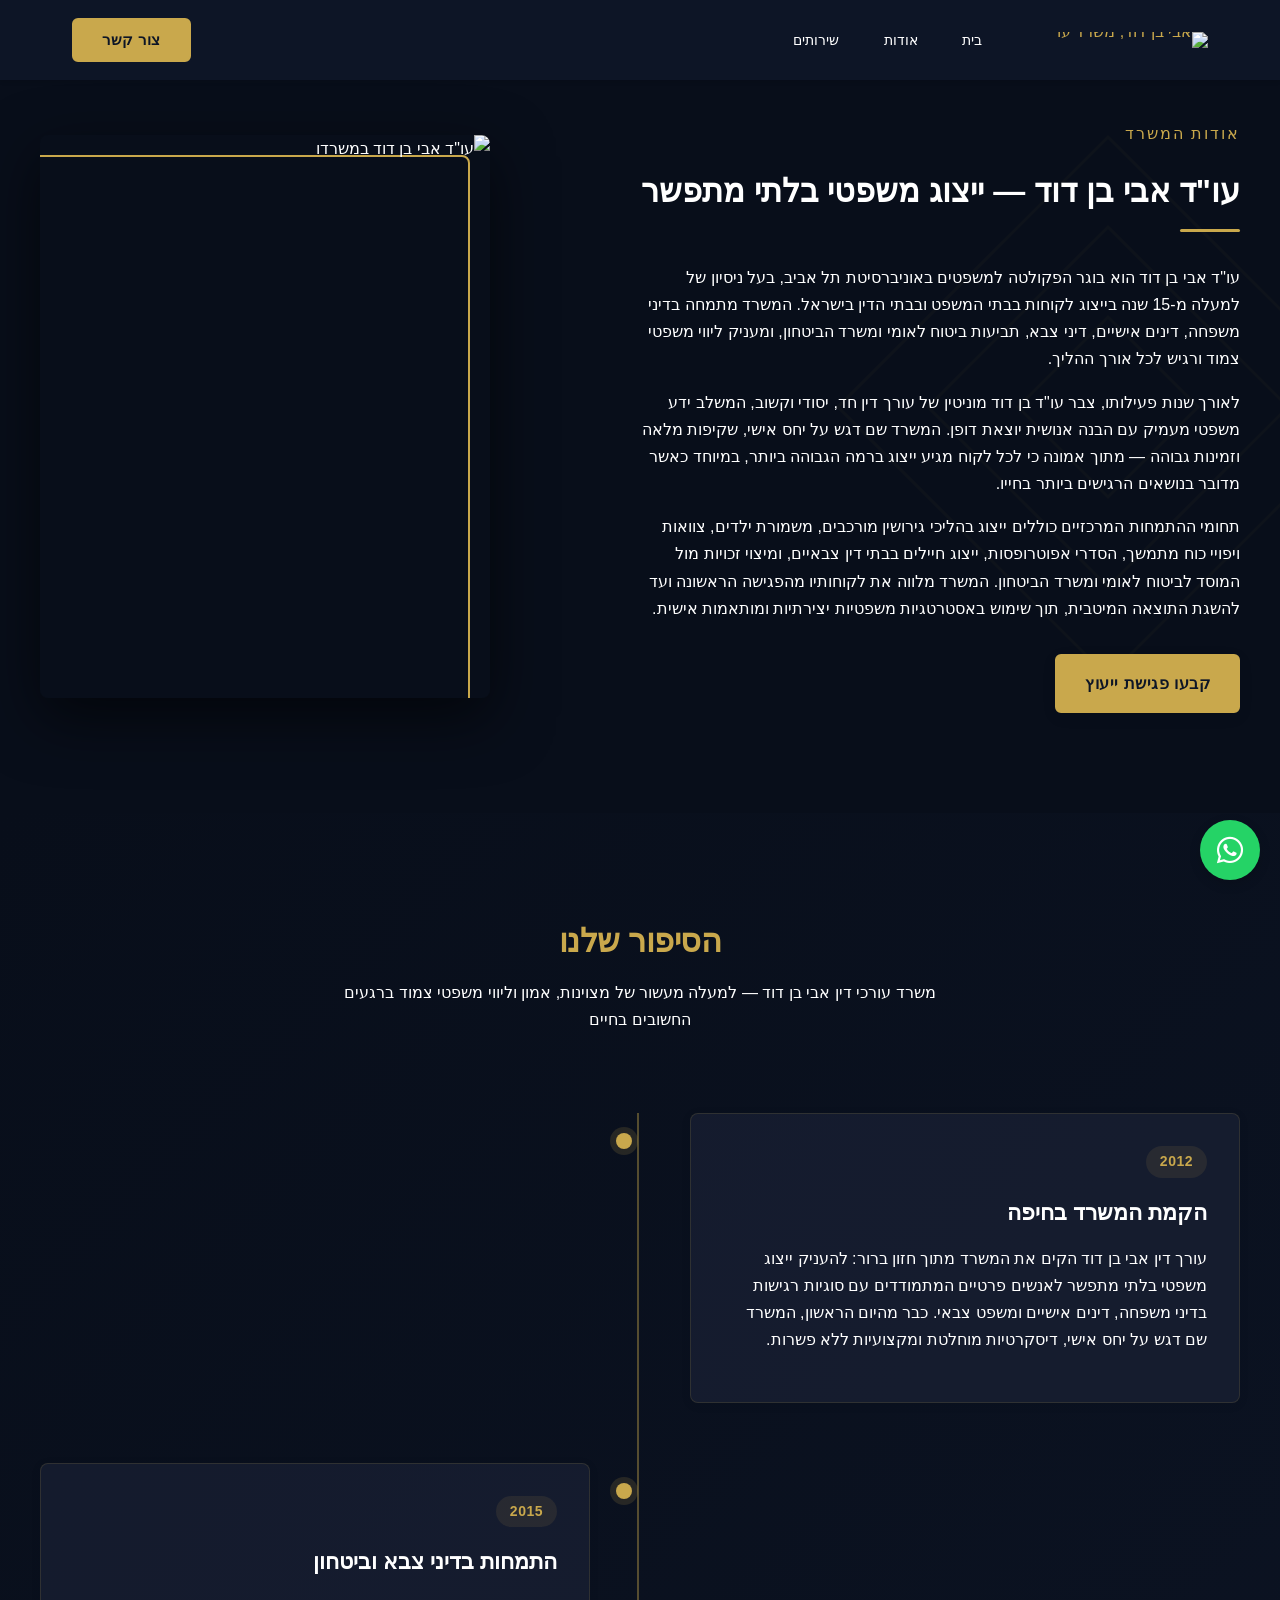
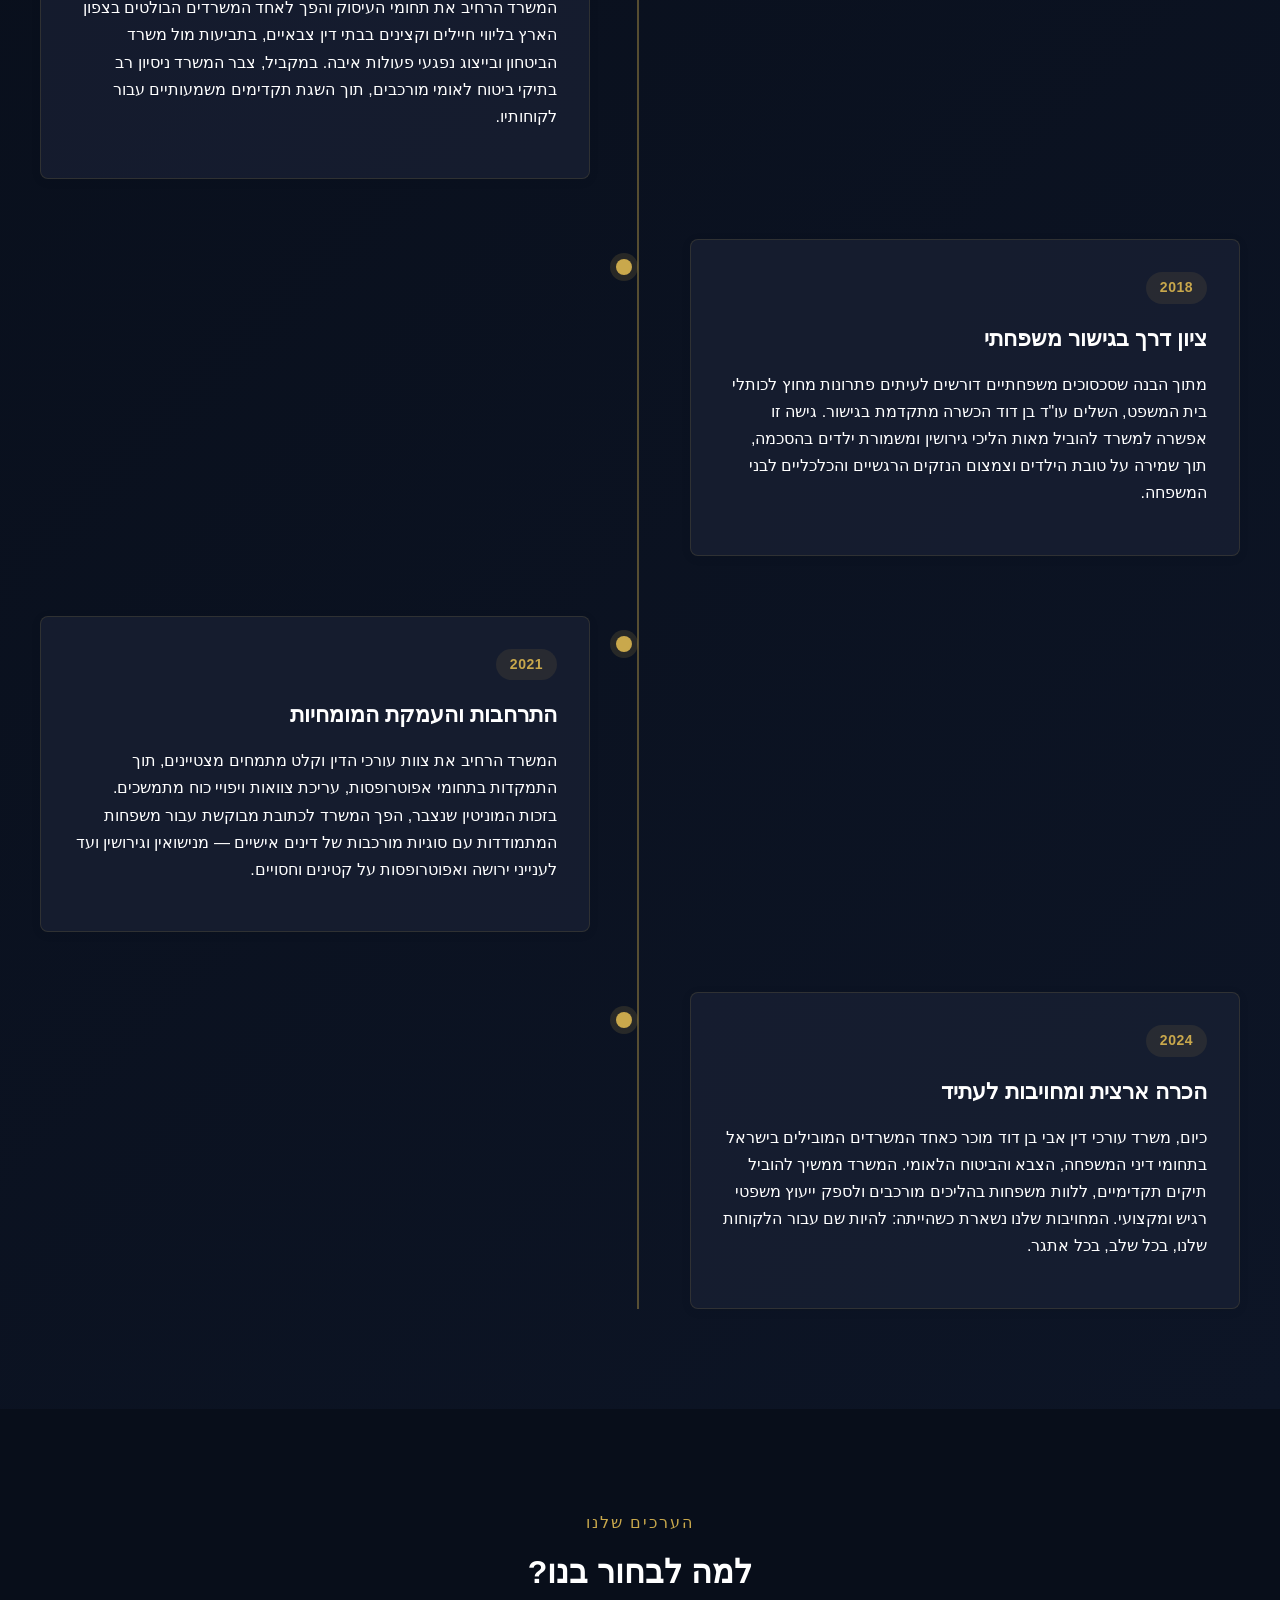
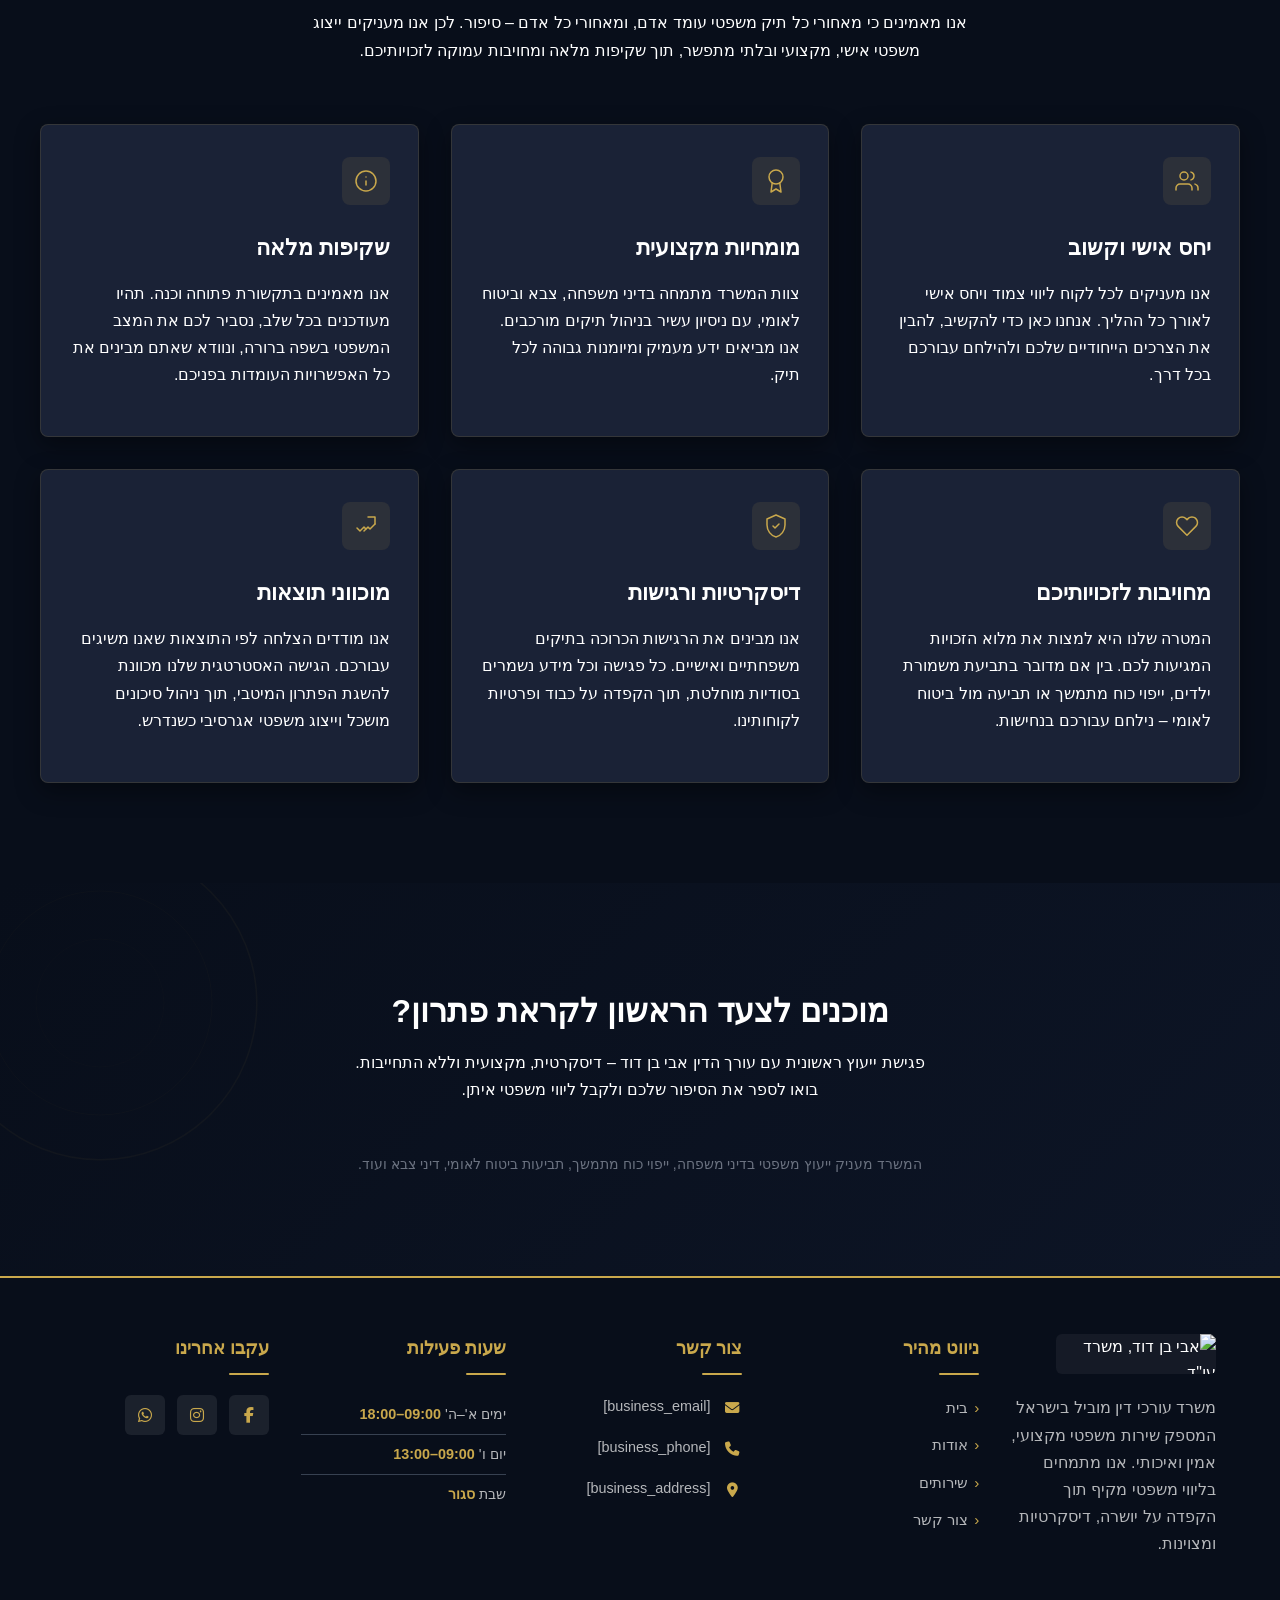
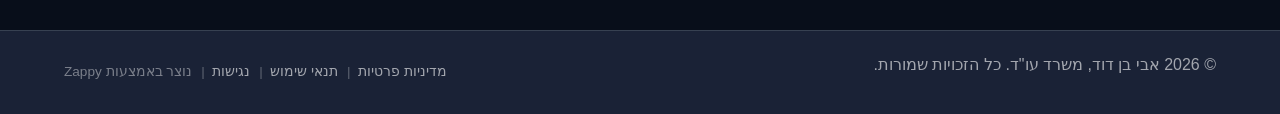
==== about.html @ 0057ff30 "Initial website commit" ====
<!DOCTYPE html>
<html lang="he" dir="rtl">
<head>
    <meta charset="UTF-8">
    <meta name="viewport" content="width=device-width, initial-scale=1.0">
    <meta name="robots" content="index, follow">
    <title>עורך דין שמבין את הסערה האישית שלכם — אבי בן דוד, משרד עו&quot;ד</title>
    <meta name="description" content="מאחורי כל תיק יש סיפור אנושי. הכירו את אבי בן דוד, עו&quot;ד המשלב מומחיות בדיני צבא, ביטוח לאומי ומשפחה עם ליווי אישי ברגעים המורכבים בחיים. קראו עוד.">
    <meta name="keywords" content="בית דין צבאי, ביטוח לאומי, עו"ד לגירושים, דינים אישיים, אפוטרופוס">
    
    <!-- Favicons -->
    <link rel="icon" type="image/x-icon" href="/assets/favicon.ico">
    <link rel="icon" type="image/png" sizes="16x16" href="/assets/favicon-16x16.png">
    <link rel="icon" type="image/png" sizes="32x32" href="/assets/favicon-32x32.png">
    <link rel="icon" type="image/png" sizes="48x48" href="/assets/favicon-48x48.png">
    <link rel="icon" type="image/png" sizes="192x192" href="/assets/favicon-192x192.png">
    <link rel="icon" type="image/png" sizes="512x512" href="/assets/favicon-512x512.png">
    <link rel="apple-touch-icon" href="/assets/apple-touch-icon.png">
    <!-- Zappy Analytics -->
<script>
(function() {
  'use strict';
  
  // Configuration
  var config = {
    websiteId: '3cdaf443-d13e-4995-be63-889f62d5f6a8',
    apiUrl: 'https://api.zappy5.com/api/analytics/track',
    sessionDuration: 30 * 60 * 1000, // 30 minutes
    visitorDuration: 30 * 24 * 60 * 60 * 1000, // 30 days
    trackPageViews: true,
    trackClicks: true,
    trackFormSubmissions: true
  };
  
  // Generate or retrieve persistent visitor ID (30 days)
  function getVisitorId() {
    var visitorKey = 'zappy_visitor_' + config.websiteId;
    var visitor = null;
    
    try {
      visitor = localStorage.getItem(visitorKey);
      if (visitor) {
        var visitorData = JSON.parse(visitor);
        var now = Date.now();
        
        // Check if visitor ID is still valid (30 days)
        if (now - visitorData.created < config.visitorDuration) {
          // Update last seen timestamp
          visitorData.lastSeen = now;
          localStorage.setItem(visitorKey, JSON.stringify(visitorData));
          return visitorData.id;
        }
      }
    } catch (e) {
      console.warn('Zappy Analytics: LocalStorage not available');
    }
    
    // Generate new visitor ID
    var newVisitorId = 'zv_' + Date.now() + '_' + Math.random().toString(36).substr(2, 9);
    
    try {
      localStorage.setItem(visitorKey, JSON.stringify({
        id: newVisitorId,
        created: Date.now(),
        lastSeen: Date.now()
      }));
    } catch (e) {
      // Continue without local storage
    }
    
    return newVisitorId;
  }
  
  // Generate or retrieve session ID (30 minutes)
  function getSessionId() {
    var sessionKey = 'zappy_session_' + config.websiteId;
    var session = null;
    
    try {
      session = sessionStorage.getItem(sessionKey);
      if (session) {
        var sessionData = JSON.parse(session);
        var now = Date.now();
        
        // Check if session is still valid
        if (now - sessionData.timestamp < config.sessionDuration) {
          // Update timestamp
          sessionData.timestamp = now;
          sessionStorage.setItem(sessionKey, JSON.stringify(sessionData));
          return sessionData.id;
        }
      }
    } catch (e) {
      console.warn('Zappy Analytics: SessionStorage not available');
    }
    
    // Generate new session ID
    var newSessionId = 'zs_' + Date.now() + '_' + Math.random().toString(36).substr(2, 9);
    
    try {
      sessionStorage.setItem(sessionKey, JSON.stringify({
        id: newSessionId,
        timestamp: Date.now()
      }));
    } catch (e) {
      // Continue without session storage
    }
    
    return newSessionId;
  }
  
  var visitorId = getVisitorId();
  var sessionId = getSessionId();
  
  // Track an event
  function trackEvent(eventType, data) {
    data = data || {};
    
    var eventData = {
      website_id: config.websiteId,
      event_type: eventType,
      page_path: window.location.pathname,
      referrer: document.referrer || 'direct',
      visitor_id: visitorId,
      session_id: sessionId,
      metadata: data
    };
    
    // Use sendBeacon if available (better for page unload events)
    if (navigator.sendBeacon) {
      var blob = new Blob([JSON.stringify(eventData)], { type: 'application/json' });
      navigator.sendBeacon(config.apiUrl, blob);
    } else {
      // Fallback to fetch
      fetch(config.apiUrl, {
        method: 'POST',
        headers: {
          'Content-Type': 'application/json'
        },
        body: JSON.stringify(eventData),
        keepalive: true
      }).catch(function(error) {
        console.warn('Zappy Analytics: Failed to track event', error);
      });
    }
  }
  
  // Track page view
  if (config.trackPageViews) {
    trackEvent('pageview', {
      title: document.title,
      url: window.location.href
    });
  }
  
  // Track clicks on important elements
  if (config.trackClicks) {
    document.addEventListener('click', function(e) {
      var target = e.target;
      
      // Track button clicks (counted as actions)
      if (target.tagName === 'BUTTON' || target.closest('button')) {
        var button = target.tagName === 'BUTTON' ? target : target.closest('button');
        var clickMeta = {
          element: 'button',
          text: button.textContent.trim().substring(0, 100),
          id: button.id || null,
          class: button.className || null
        };
        
        trackEvent('click', clickMeta);
      }
      
      // Track link clicks (navigation - not counted as actions)
      else if (target.tagName === 'A' || target.closest('a')) {
        var link = target.tagName === 'A' ? target : target.closest('a');
        var navMeta = {
          element: 'link',
          text: link.textContent.trim().substring(0, 100),
          href: link.href,
          external: link.hostname !== window.location.hostname
        };
        
        trackEvent('navigation', navMeta);
      }
    }, true);
  }
  
  
  // Track form submissions
  if (config.trackFormSubmissions) {
    document.addEventListener('submit', function(e) {
      var form = e.target;
      
      trackEvent('form_submit', {
        form_id: form.id || null,
        form_name: form.name || null,
        form_action: form.action || null,
        form_method: form.method || 'GET'
      });
    }, true);
  }
  
  // Track time on page (send on page unload)
  var pageLoadTime = Date.now();
  
  window.addEventListener('beforeunload', function() {
    var timeOnPage = Math.floor((Date.now() - pageLoadTime) / 1000); // in seconds
    
    trackEvent('page_unload', {
      time_on_page: timeOnPage,
      page_path: window.location.pathname
    });
  });
  
  // Expose tracking function globally for custom events
  window.zappyAnalytics = {
    track: trackEvent,
    getVisitorId: function() { return visitorId; },
    getSessionId: function() { return sessionId; }
  };
  
})();
</script>
<!-- End Zappy Analytics -->
    <meta property="og:title" content="עורך דין שמבין את הסערה האישית שלכם — אבי בן דוד, משרד עו&quot;ד">
    <meta property="og:description" content="מאחורי כל תיק יש סיפור אנושי. הכירו את אבי בן דוד, עו&quot;ד המשלב מומחיות בדיני צבא, ביטוח לאומי ומשפחה עם ליווי אישי ברגעים המורכבים בחיים. קראו עוד.">
    <meta name="twitter:card" content="summary_large_image">
    <meta name="twitter:title" content="עורך דין שמבין את הסערה האישית שלכם — אבי בן דוד, משרד עו&quot;ד">
    <meta name="twitter:description" content="מאחורי כל תיק יש סיפור אנושי. הכירו את אבי בן דוד, עו&quot;ד המשלב מומחיות בדיני צבא, ביטוח לאומי ומשפחה עם ליווי אישי ברגעים המורכבים בחיים. קראו עוד.">
    <meta property="og:type" content="website">
  <meta property="og:locale" content="he_IL">
  
  
  
  
  
  <link rel="stylesheet" href="https://cdnjs.cloudflare.com/ajax/libs/font-awesome/6.4.0/css/all.min.css">
  <link rel="stylesheet" href="https://fonts.googleapis.com/css2?family=Heebo:wght@400;500;600;700&amp;display=swap">
  <link rel="preconnect" href="https://fonts.googleapis.com">
  <link rel="preconnect" href="https://fonts.gstatic.com" crossorigin>
  <style>
    .skip-link { position: absolute; top: 0; left: 0; transform: translateY(-200%); padding: 12px 18px; background: var(--bg-dark, #1a1a1a); color: var(--text-light, #fff); font-weight: 600; border-radius: 0 0 8px 0; z-index: 10000; }
    .skip-link:focus { transform: none; outline: 2px solid var(--ring, #fff); outline-offset: 2px; }
    :focus-visible { outline: 2px solid var(--ring, currentColor); outline-offset: 3px; }
  </style>


  
    <!-- Favicons -->
    <link rel="icon" type="image/x-icon" href="/assets/favicon.ico">
    <link rel="icon" type="image/png" sizes="16x16" href="/assets/favicon-16x16.png">
    <link rel="icon" type="image/png" sizes="32x32" href="/assets/favicon-32x32.png">
    <link rel="icon" type="image/png" sizes="48x48" href="/assets/favicon-48x48.png">
    <link rel="icon" type="image/png" sizes="192x192" href="/assets/favicon-192x192.png">
    <link rel="icon" type="image/png" sizes="512x512" href="/assets/favicon-512x512.png">
    <link rel="apple-touch-icon" href="/assets/apple-touch-icon.png">
    <!-- Cookie Consent -->
    <link rel="stylesheet" href="https://cdn.jsdelivr.net/npm/vanilla-cookieconsent@3/dist/cookieconsent.css">
    <script src="https://cdn.jsdelivr.net/npm/vanilla-cookieconsent@3/dist/cookieconsent.umd.js"></script>
    <!-- Mickidum Accessibility Toolbar -->
    <script src="https://cdn.jsdelivr.net/gh/mickidum/acc_toolbar/acctoolbar/acctoolbar.min.js"></script>
    <link rel="stylesheet" href="/styles.css">
    <script>window.ZAPPY_WEBSITE_ID = "3cdaf443-d13e-4995-be63-889f62d5f6a8"; window.ZAPPY_API_BASE = "https://api.zappy5.com";</script>

    <style id="zappy-dropdown-submenu-styles">
      /* ========== DESKTOP DROPDOWN SUBMENU STYLES ========== */
      /* Base styles for dropdown submenus - parent must be positioned */
      .nav-menu li:has(.sub-menu), nav li:has(.sub-menu), .navbar li:has(.sub-menu), #navMenu li:has(.sub-menu) { position: relative; }
      /* Submenu base - hidden by default */
      .nav-menu .sub-menu, nav .sub-menu, .navbar .sub-menu, #navMenu .sub-menu { display: block !important; position: absolute !important; top: 100%; left: 0; min-width: 220px; background: white; border-radius: 8px; box-shadow: 0 8px 25px rgba(0,0,0,0.15); padding: 8px 0; opacity: 0; visibility: hidden; transform: translateY(10px); transition: all 0.3s ease; z-index: 1000; list-style: none; pointer-events: none; }
      /* CRITICAL: Desktop hover styles to show dropdown */
      .nav-menu li:hover > .sub-menu, nav li:hover > .sub-menu, .navbar li:hover > .sub-menu, #navMenu li:hover > .sub-menu { opacity: 1 !important; visibility: visible !important; transform: translateY(0) !important; pointer-events: auto !important; }
      /* Submenu item styling */
      .sub-menu li { list-style: none; margin: 0; padding: 0; }
      .sub-menu a { display: block !important; padding: 10px 16px !important; color: var(--text-dark, #333) !important; font-weight: 500; text-decoration: none; white-space: nowrap; transition: background-color 0.2s; }
      .sub-menu .zappy-nav-child > a { padding-left: 28px !important; font-size: 0.9em !important; opacity: 0.85 !important; }
      [dir="rtl"] .sub-menu .zappy-nav-child > a, html[lang="he"] .sub-menu .zappy-nav-child > a, html[lang="ar"] .sub-menu .zappy-nav-child > a { padding-left: 10px !important; padding-right: 28px !important; }
      .sub-menu .zappy-nav-parent > a { font-weight: 600 !important; }
      .sub-menu a:hover { background-color: #f5f5f5; }
      /* RTL (Hebrew/Arabic) dropdown positioning */
      [dir="rtl"] .nav-menu .sub-menu, [dir="rtl"] nav .sub-menu, [dir="rtl"] .navbar .sub-menu, html[lang="he"] .nav-menu .sub-menu, html[lang="he"] nav .sub-menu, html[lang="he"] .navbar .sub-menu, html[lang="ar"] .nav-menu .sub-menu, html[lang="ar"] nav .sub-menu, html[lang="ar"] .navbar .sub-menu { left: auto !important; right: 0 !important; }
      /* Hide empty dropdown menus (exclude catalog sub-menus that use <a> children instead of <li>) */
      .sub-menu:empty, .sub-menu:not(:has(li:not(.zappy-hidden-menu-item))):not(:has(> a)), .sub-menu:not(:has(li)):not(:has(> a)) { display: none !important; opacity: 0 !important; visibility: hidden !important; pointer-events: none !important; }
      /* Desktop: show submenu on Menu Group hover */
      li:has(.menu-group-title):hover > .sub-menu { opacity: 1 !important; visibility: visible !important; transform: translateY(0) !important; pointer-events: auto !important; }
      /* Menu Group title styling */
      .nav-menu > li > .menu-group-title, #navMenu > li > .menu-group-title { display: inline-block; padding: 0.5rem 1rem; cursor: default; user-select: none; }
      
      /* ========== MOBILE SUBMENU STYLES ========== */
      @media (max-width: 768px) {
        .nav-menu .sub-menu, nav .sub-menu, .navbar .sub-menu, #navMenu .sub-menu { position: static !important; transform: none !important; box-shadow: none !important; background: transparent !important; max-height: 0; overflow: hidden; opacity: 0; visibility: hidden; transition: max-height 0.3s ease, opacity 0.3s ease; padding: 0 !important; border-radius: 0 !important; }
        .navbar .sub-menu.mobile-expanded, .nav-menu .sub-menu.mobile-expanded, #navMenu .sub-menu.mobile-expanded { max-height: none !important; overflow-y: visible !important; opacity: 1 !important; visibility: visible !important; padding: 8px 0 8px 16px !important; }
        [dir="rtl"] .sub-menu.mobile-expanded, html[lang="he"] .sub-menu.mobile-expanded { padding: 8px 16px 8px 0 !important; }
        /* Disable hover behavior on mobile */
        .nav-menu li:hover > .sub-menu, nav li:hover > .sub-menu, .navbar li:hover > .sub-menu, #navMenu li:hover > .sub-menu { opacity: 0; visibility: hidden; pointer-events: none; }
        .nav-menu li > .sub-menu.mobile-expanded, nav li > .sub-menu.mobile-expanded, .navbar li > .sub-menu.mobile-expanded, #navMenu li > .sub-menu.mobile-expanded { opacity: 1 !important; visibility: visible !important; pointer-events: auto !important; }
        .nav-menu li:has(.sub-menu), nav li:has(.sub-menu), .navbar li:has(.sub-menu), #navMenu li:has(.sub-menu) { display: flex !important; flex-wrap: wrap !important; align-items: center !important; position: relative !important; min-height: 44px !important; }
        .nav-menu li:has(.sub-menu) > a, nav li:has(.sub-menu) > a, .navbar li:has(.sub-menu) > a, #navMenu li:has(.sub-menu) > a { flex: 1 !important; min-width: 0 !important; }
        .nav-menu li:has(.sub-menu) > .menu-group-title, nav li:has(.sub-menu) > .menu-group-title, .navbar li:has(.sub-menu) > .menu-group-title, #navMenu li:has(.sub-menu) > .menu-group-title { flex: 1 !important; min-width: 0 !important; padding: 0 !important; line-height: inherit !important; }
        .nav-menu li:has(.sub-menu) > .sub-menu, nav li:has(.sub-menu) > .sub-menu, .navbar li:has(.sub-menu) > .sub-menu, #navMenu li:has(.sub-menu) > .sub-menu { flex-basis: 100% !important; width: 100% !important; }
        .nav-menu li:has(.sub-menu) > a [class*="chevron"], .nav-menu li:has(.sub-menu) > a [class*="arrow"], .nav-menu li:has(.sub-menu) > a .fa-chevron-down, .nav-menu li:has(.sub-menu) > a .fa-angle-down, nav li:has(.sub-menu) > a [class*="chevron"], nav li:has(.sub-menu) > a [class*="arrow"], #navMenu li:has(.sub-menu) > a [class*="chevron"], #navMenu li:has(.sub-menu) > a [class*="arrow"] { display: none !important; visibility: hidden !important; }
        .mobile-submenu-toggle { display: flex !important; align-items: center !important; justify-content: center !important; width: 44px !important; height: auto !important; background: transparent !important; border: none !important; cursor: pointer !important; color: var(--text-light) !important; position: static !important; flex-shrink: 0 !important; align-self: stretch !important; z-index: 2 !important; padding: 0 !important; margin: 0 !important; }
        .mobile-submenu-toggle::after { content: '' !important; width: 0 !important; height: 0 !important; border-left: 6px solid transparent !important; border-right: 6px solid transparent !important; border-top: 7px solid currentColor !important; transition: transform 0.3s ease !important; }
        .mobile-submenu-toggle.expanded::after { transform: rotate(180deg) !important; }
        .sub-menu a { padding: 10px 0 !important; display: block !important; color: var(--text-light) !important; white-space: normal !important; }
        .sub-menu .zappy-nav-child > a { padding-left: 28px !important; font-size: 0.9em !important; opacity: 0.85 !important; }
        [dir="rtl"] .sub-menu .zappy-nav-child > a, html[lang="he"] .sub-menu .zappy-nav-child > a, html[lang="ar"] .sub-menu .zappy-nav-child > a { padding-left: 0 !important; padding-right: 28px !important; }
        .sub-menu .zappy-nav-parent > a { font-weight: 600 !important; }
        .nav-menu.active, #navMenu.active { max-width: 100vw !important; overflow-x: hidden !important; box-sizing: border-box !important; }
        .navbar .sub-menu li a, nav.navbar .sub-menu li a, .zappy-products-dropdown .sub-menu a { color: var(--text-light) !important; }
      }
      @media (min-width: 769px) { .mobile-submenu-toggle { display: none !important; } }
    </style>

    <style id="zappy-widget-visibility">
      html[dir="rtl"] .whatsapp-float { right: 20px !important; left: auto !important; }
      html[dir="ltr"] .whatsapp-float, html:not([dir]) .whatsapp-float { left: 20px !important; right: auto !important; }
      html[dir="rtl"] #mic-access-tool-general-button, html[dir="rtl"] .mic-access-tool-general-button,
      html[dir="rtl"] #mic-init-access-tool .mic-access-tool-general-button,
      html[dir="rtl"] #mic-init-access-tool #mic-access-tool-general-button,
      html[dir="rtl"] ._access-icon { left: 20px !important; right: auto !important; }
      html[dir="ltr"] #mic-access-tool-general-button, html[dir="ltr"] .mic-access-tool-general-button,
      html[dir="ltr"] #mic-init-access-tool .mic-access-tool-general-button,
      html[dir="ltr"] #mic-init-access-tool #mic-access-tool-general-button,
      html[dir="ltr"] ._access-icon,
      html:not([dir]) #mic-access-tool-general-button, html:not([dir]) .mic-access-tool-general-button,
      html:not([dir]) #mic-init-access-tool .mic-access-tool-general-button,
      html:not([dir]) #mic-init-access-tool #mic-access-tool-general-button,
      html:not([dir]) ._access-icon { right: 20px !important; left: auto !important; }
      @media (max-width: 768px) { .whatsapp-float { display: flex !important; } }
      @media (min-width: 769px) { .whatsapp-float { display: flex !important; } }
      @media (max-width: 768px) {
        #mic-access-tool-general-button, .mic-access-tool-general-button,
        #mic-init-access-tool .mic-access-tool-general-button, #mic-init-access-tool #mic-access-tool-general-button,
        ._access-icon { display: flex !important; visibility: visible !important; opacity: 1 !important; pointer-events: auto !important; }
        #mic-access-tool-box.opened-mic-access-tool, .mic-access-tool-box.opened-mic-access-tool,
        #mic-init-access-tool #mic-access-tool-box.opened-mic-access-tool {
          visibility: visible !important; opacity: 1 !important; pointer-events: auto !important;
        }
      }
      @media (min-width: 769px) {
        #mic-access-tool-general-button, .mic-access-tool-general-button,
        #mic-init-access-tool .mic-access-tool-general-button, #mic-init-access-tool #mic-access-tool-general-button,
        ._access-icon { display: flex !important; visibility: visible !important; opacity: 1 !important; pointer-events: auto !important; }
        #mic-access-tool-box.opened-mic-access-tool, .mic-access-tool-box.opened-mic-access-tool,
        #mic-init-access-tool #mic-access-tool-box.opened-mic-access-tool {
          visibility: visible !important; opacity: 1 !important; pointer-events: auto !important;
        }
      }
    </style>
</head>
<body>
<a class="skip-link" href="#main">דלג לתוכן הראשי</a>
  <nav class="navbar" dir="rtl">
  <button class="mobile-toggle" id="mobileToggle" aria-label="Menu">
    <svg class="hamburger-icon" width="24" height="24" viewBox="0 0 24 24" fill="none">
      <path d="M3 12h18M3 6h18M3 18h18" stroke="currentColor" stroke-width="2" stroke-linecap="round"/>
    </svg>
    <svg class="close-icon" width="24" height="24" viewBox="0 0 24 24" fill="none" style="display: none;">
      <path d="M18 6L6 18M6 6l12 12" stroke="currentColor" stroke-width="2" stroke-linecap="round"/>
    </svg>
  </button>
  
  <button class="phone-header-btn" data-phone="[business_phone]" aria-label="Call">
    <svg width="20" height="20" viewBox="0 0 24 24" fill="currentColor">
      <path d="M22 16.92v3a2 2 0 0 1-2.18 2 19.79 19.79 0 0 1-8.63-3.07 19.5 19.5 0 0 1-6-6 19.79 19.79 0 0 1-3.07-8.67A2 2 0 0 1 4.11 2h3a2 2 0 0 1 2 1.72 12.84 12.84 0 0 0 .7 2.81 2 2 0 0 1-.45 2.11L8.09 9.91a16 16 0 0 0 6 6l1.27-1.27a2 2 0 0 1 2.11-.45 12.84 12.84 0 0 0 2.81.7A2 2 0 0 1 22 16.92z"/>
    </svg>
  </button>

  <div class="nav-container">
    <div class="nav-right-group"><div class="nav-brand">
      <a href="/" class="logo-link"><img class="logo" src="/assets/site-------image-1.webp" alt="אבי בן דוד, משרד עו" ד"></a>
    </div><ul class="nav-menu" id="navMenu"><li><a href="/">בית</a></li><li><a href="/about">אודות</a></li><li><a href="/services">שירותים</a></li><li class="mobile-contact-link nav-cta-mobile-item"><a href="/contact" class="nav-cta-btn">צור קשר</a></li></ul></div>
    
    
    
    <div class="nav-cta-container">
      <a href="/contact" class="nav-cta-btn">צור קשר</a>
    </div>
  </div>
</nav>
<script>

// Navbar Mobile Menu Toggle and Contrast Fix
(function() {
  // Use 'load' event instead of 'DOMContentLoaded' to ensure we run AFTER all other scripts
  window.addEventListener('load', function() {
    
    // FIX MOBILE BUTTON CONTRAST
    // Detect navbar background color and apply contrasting color to mobile buttons
    const navbar = document.querySelector('.navbar, nav, header');
    if (!navbar) {
      console.log('[Navbar] Navbar element not found');
      return;
    }
    
    // DECLARE VARIABLES EARLY to avoid Temporal Dead Zone errors
    // These are used in multiple places below
    let mobileToggle = document.getElementById('mobileToggle') ||
                       document.querySelector('.mobile-toggle') ||
                       document.querySelector('.hamburger') ||
                       document.querySelector('.hamburger-menu') ||
                       document.querySelector('.menu-toggle') ||
                       document.querySelector('.burger-menu') ||
                       document.querySelector('[aria-label="Menu"]') ||
                       document.querySelector('[aria-label="תפריט"]');
    
    const phoneBtn = document.querySelector('.phone-header-btn');
    
    const computedStyle = window.getComputedStyle(navbar);
    let bgColor = computedStyle.backgroundColor;
    
    console.log('[Navbar] Initial navbar background:', bgColor);
    
    // Check if background is transparent or rgba with 0 alpha
    const isTransparent = bgColor === 'transparent' || 
                         bgColor === 'rgba(0, 0, 0, 0)' ||
                         (bgColor.startsWith('rgba') && bgColor.includes(', 0)'));
    
    if (isTransparent) {
      // Check for background-image or gradient
      const bgImage = computedStyle.backgroundImage;
      if (bgImage && bgImage !== 'none') {
        console.log('[Navbar] Navbar has background image/gradient, using dark text');
        bgColor = 'rgb(240, 240, 240)'; // Assume light background
      } else {
        // Transparent navbar - check body background
        const bodyBg = window.getComputedStyle(document.body).backgroundColor;
        console.log('[Navbar] Navbar transparent, using body background:', bodyBg);
        bgColor = bodyBg;
      }
    }
    
    // Calculate luminance to determine if background is light or dark
    const rgb = bgColor.match(/\d+/g);
    if (rgb && rgb.length >= 3) {
      const r = parseInt(rgb[0]);
      const g = parseInt(rgb[1]);
      const b = parseInt(rgb[2]);
      const luminance = (0.299 * r + 0.587 * g + 0.114 * b) / 255;
      
      // Mobile button colors are set by Claude's AI-generated CSS (same as .nav-menu a)
      // No dynamic color overrides needed - colors come from the generated navbar CSS
      console.log('[Navbar] Mobile button colors preserved from Claude CSS (luminance:', luminance.toFixed(2) + ')');
      
      // FIX ICON SIZES - Ensure SVGs are properly sized and visible
      // INJECT CRITICAL CSS TO OVERRIDE ANY CONFLICTING RULES
      const criticalCSS = document.createElement('style');
      criticalCSS.id = 'zappy-mobile-nav-fix';
      const htmlLang = document.documentElement.lang || 'en';
      const htmlDir = document.documentElement.dir || 'ltr';
      // Check both dir attribute AND lang for RTL detection
      // dir="rtl" is the most reliable indicator
      const isRTL = htmlDir === 'rtl' || htmlLang === 'he' || htmlLang === 'ar';
      
      criticalCSS.textContent = `
        /* Hide mobile buttons on desktop, show only on mobile */
        @media (min-width: 769px) {
          .mobile-toggle,
          .phone-header-btn {
            display: none !important;
          }
        }
        
        /* Show and position mobile buttons correctly on mobile */
        @media (max-width: 768px) {
          .navbar,
          nav.navbar {
            min-height: 70px !important;
          }

          .mobile-toggle,
          .phone-header-btn {
            position: absolute !important;
            top: 0 !important;
            bottom: 0 !important;
            margin-top: auto !important;
            margin-bottom: auto !important;
            transform: none !important;
            z-index: 1001 !important;
            display: flex !important;
            align-items: center !important;
            justify-content: center !important;
            width: 36px !important;
            height: 36px !important;
            border-radius: 50% !important;
            border: none !important;
            cursor: pointer !important;
            padding: 6px !important;
            background: none !important;
            color: var(--nav-text, var(--text-light)) !important;
            touch-action: manipulation !important;
            -webkit-tap-highlight-color: transparent !important;
          }

          html[data-zappy-site-type="ecommerce"] .phone-header-btn,
          body[data-zappy-site-type="ecommerce"] .phone-header-btn,
          html[data-zappy-site-type="ecommerce"] header .phone-header-btn,
          html[data-zappy-site-type="ecommerce"] nav .phone-header-btn {
            display: none !important;
            visibility: hidden !important;
            width: 0 !important;
            height: 0 !important;
            min-width: 0 !important;
            overflow: hidden !important;
          }
          
          /* LTR positioning (default): hamburger LEFT, phone RIGHT */
          html:not([dir="rtl"]):not([lang="he"]):not([lang="ar"]) .mobile-toggle,
          html[dir="ltr"] .mobile-toggle {
            left: 12px !important;
            right: auto !important;
          }
          html:not([dir="rtl"]):not([lang="he"]):not([lang="ar"]) .phone-header-btn,
          html[dir="ltr"] .phone-header-btn {
            right: 12px !important;
            left: auto !important;
          }
          
          /* RTL positioning: hamburger RIGHT, phone LEFT */
          html[dir="rtl"] .mobile-toggle,
          html[lang="he"] .mobile-toggle,
          html[lang="ar"] .mobile-toggle {
            right: 12px !important;
            left: auto !important;
          }
          html[dir="rtl"] .phone-header-btn,
          html[lang="he"] .phone-header-btn,
          html[lang="ar"] .phone-header-btn {
            left: 12px !important;
            right: auto !important;
          }
          
          /* CRITICAL: Ensure nav-container has min-height on mobile */
          /* All children are positioned absolutely/fixed on mobile, so height:auto collapses to 0 */
          .nav-container {
            min-height: 70px !important;
            position: relative !important;
          }
          
          /* Ensure SVG icons are properly sized and inherit color */
          .mobile-toggle svg,
          .phone-header-btn svg {
            width: 24px !important;
            height: 24px !important;
            /* Don't force display - let JavaScript control hamburger/close toggle */
          }
          
          /* Reset nav-cta-container on mobile - remove desktop box-shadow/padding */
          /* that creates a visible ghost box when CTA button is hidden */
          .nav-cta-container {
            box-shadow: none !important;
            padding: 0 !important;
          }
          
          /* Hide nav-cta-container entirely on mobile when there's no lang-switcher */
          /* (only the CTA button is inside, and it's hidden on mobile) */
          .nav-cta-container:not(:has(.lang-switcher)) {
            display: none !important;
          }
          
          /* CRITICAL: Prevent hero image fade gradient from bleeding over headline text */
          /* The .image-fade-gradient has bottom: -30px (extends below parent) */
          /* On mobile stacked layout, this overlaps the h1 text below the image */
          .hero-image-column {
            overflow: hidden !important;
          }
          .image-fade-gradient {
            bottom: 0 !important;
          }
          
          /* Hide desktop language switcher on mobile - hamburger menu handles it */
          /* High specificity to override stored CSS */
          .lang-switcher,
          .nav-cta-container .lang-switcher,
          .nav-container .lang-switcher,
          .navbar .lang-switcher,
          .navbar .nav-cta-container .lang-switcher {
            display: none !important;
          }
        }
      `;
      
      // Remove existing fix if present and inject new one
      const existing = document.getElementById('zappy-mobile-nav-fix');
      if (existing) existing.remove();
      document.head.appendChild(criticalCSS);
      
      console.log('[Navbar] Critical CSS injected for mobile nav positioning');
      
      // ONLY apply inline positioning styles on mobile viewport
      // On desktop, the CSS handles hiding these buttons with display: none
      // Inline styles were breaking desktop layout by overriding CSS
      const isMobileViewport = window.innerWidth <= 768;
      
      if (mobileToggle) {
        // Icon sizing applies to all viewports for consistency
        const hamburgerIcon = mobileToggle.querySelector('.hamburger-icon');
        const closeIcon = mobileToggle.querySelector('.close-icon');
        
        if (hamburgerIcon) {
          hamburgerIcon.style.setProperty('width', '24px', 'important');
          hamburgerIcon.style.setProperty('height', '24px', 'important');
          hamburgerIcon.style.setProperty('display', 'block', 'important'); // Show hamburger by default
        }
        if (closeIcon) {
          closeIcon.style.setProperty('width', '24px', 'important');
          closeIcon.style.setProperty('height', '24px', 'important');
          closeIcon.style.setProperty('display', 'none', 'important'); // Hide close icon by default
        }
        
        // ONLY set positioning inline styles on mobile
        if (isMobileViewport) {
          mobileToggle.style.setProperty('position', 'absolute', 'important');
          mobileToggle.style.setProperty('top', '0', 'important');
          mobileToggle.style.setProperty('bottom', '0', 'important');
          mobileToggle.style.setProperty('margin-top', 'auto', 'important');
          mobileToggle.style.setProperty('margin-bottom', 'auto', 'important');
          mobileToggle.style.setProperty('transform', 'none', 'important');
          mobileToggle.style.setProperty('z-index', '1001', 'important');
          
          // Clear any inline left/right so CSS can take over based on html[dir]
          mobileToggle.style.removeProperty('left');
          mobileToggle.style.removeProperty('right');
          
          console.log('[Navbar] Mobile toggle positioning applied (mobile viewport)');
        } else {
          // On desktop, clear any positioning styles to let CSS handle it
          mobileToggle.style.removeProperty('position');
          mobileToggle.style.removeProperty('top');
          mobileToggle.style.removeProperty('transform');
          mobileToggle.style.removeProperty('z-index');
          mobileToggle.style.removeProperty('left');
          mobileToggle.style.removeProperty('right');
          console.log('[Navbar] Desktop viewport - cleared mobile toggle inline positioning');
        }
      }
      
      if (phoneBtn) {
        // Icon sizing applies to all viewports
        const phoneIcon = phoneBtn.querySelector('svg');
        if (phoneIcon) {
          phoneIcon.style.width = '24px';
          phoneIcon.style.height = '24px';
          phoneIcon.setAttribute('width', '24');
          phoneIcon.setAttribute('height', '24');
        }
        
        // ONLY set positioning inline styles on mobile
        if (isMobileViewport) {
          phoneBtn.style.setProperty('position', 'absolute', 'important');
          phoneBtn.style.setProperty('top', '0', 'important');
          phoneBtn.style.setProperty('bottom', '0', 'important');
          phoneBtn.style.setProperty('margin-top', 'auto', 'important');
          phoneBtn.style.setProperty('margin-bottom', 'auto', 'important');
          phoneBtn.style.setProperty('transform', 'none', 'important');
          phoneBtn.style.setProperty('z-index', '1001', 'important');
          
          // Clear any inline left/right so CSS can take over based on html[dir]
          phoneBtn.style.removeProperty('left');
          phoneBtn.style.removeProperty('right');
          
          console.log('[Navbar] Phone button positioning applied (mobile viewport)');
        } else {
          // On desktop, clear any positioning styles to let CSS handle it
          phoneBtn.style.removeProperty('position');
          phoneBtn.style.removeProperty('top');
          phoneBtn.style.removeProperty('transform');
          phoneBtn.style.removeProperty('z-index');
          phoneBtn.style.removeProperty('left');
          phoneBtn.style.removeProperty('right');
          console.log('[Navbar] Desktop viewport - cleared phone button inline positioning');
        }
      }
    } else {
      console.log('[Navbar] Could not parse background color:', bgColor);
    }
    
    // MOBILE MENU TOGGLE
    // Re-query in case DOM changed (mobileToggle already declared at top of function)
    mobileToggle = document.getElementById('mobileToggle') ||
                   document.querySelector('.mobile-toggle') ||
                   document.querySelector('.hamburger') ||
                   document.querySelector('.hamburger-menu') ||
                   document.querySelector('.menu-toggle') ||
                   document.querySelector('.burger-menu') ||
                   document.querySelector('[aria-label="Menu"]') ||
                   document.querySelector('[aria-label="תפריט"]');
    
    // EXPANDED SEARCH: Find nav menu by ID or class
    const navMenu = document.getElementById('navMenu') ||
                  document.querySelector('.nav-menu') ||
                  document.querySelector('.nav-links') ||
                  document.querySelector('nav ul:not(.submenu)');
    
    if (!mobileToggle || !navMenu) {
      console.log('[Navbar] Mobile toggle or menu not found:', { toggle: !!mobileToggle, menu: !!navMenu });
      return;
    }
    
    // Ensure navMenu has ID for CSS targeting
    if (!navMenu.id) {
      navMenu.id = 'navMenu';
    }
    
    console.log('[Navbar] Initializing mobile menu...');
    
    // Remove any existing event listeners by cloning the button
    const newToggle = mobileToggle.cloneNode(true);
    mobileToggle.parentNode.replaceChild(newToggle, mobileToggle);
    
    // Toggle menu handler (shared by click and touchend)
    function handleToggle(e) {
      e.preventDefault();
      e.stopPropagation();
      
      const hamburgerIcon = newToggle.querySelector('.hamburger-icon');
      const closeIcon = newToggle.querySelector('.close-icon');
      const isActive = navMenu.classList.contains('active');
      
      if (isActive) {
        // Close menu
        navMenu.classList.remove('active');
        if (hamburgerIcon) hamburgerIcon.style.setProperty('display', 'block', 'important');
        if (closeIcon) closeIcon.style.setProperty('display', 'none', 'important');
        document.body.style.overflow = '';
        document.body.classList.remove('menu-open');
        console.log('[Navbar] Menu closed');
      } else {
        // Open menu
        navMenu.classList.add('active');
        if (hamburgerIcon) hamburgerIcon.style.setProperty('display', 'none', 'important');
        if (closeIcon) closeIcon.style.setProperty('display', 'block', 'important');
        document.body.style.overflow = 'hidden';
        document.body.classList.add('menu-open');
        console.log('[Navbar] Menu opened');
      }
    }
    
    // Use click for desktop/emulation and touchend as iOS Safari fallback.
    // Prevent double-fire with a timestamp guard.
    var lastToggleTime = 0;
    function guardedToggle(e) {
      var now = Date.now();
      if (now - lastToggleTime < 300) return;
      lastToggleTime = now;
      handleToggle(e);
    }
    
    newToggle.addEventListener('click', guardedToggle);
    newToggle.addEventListener('touchend', guardedToggle);

    // Close the full-screen overlay menu on Escape
    document.addEventListener('keydown', function(e) {
      if ((e.key === 'Escape' || e.key === 'Esc') && navMenu.classList.contains('active')) {
        const hamburgerIcon = newToggle.querySelector('.hamburger-icon');
        const closeIcon = newToggle.querySelector('.close-icon');
        navMenu.classList.remove('active');
        if (hamburgerIcon) hamburgerIcon.style.setProperty('display', 'block', 'important');
        if (closeIcon) closeIcon.style.setProperty('display', 'none', 'important');
        document.body.style.overflow = '';
        document.body.classList.remove('menu-open');
        console.log('[Navbar] Menu closed (Escape)');
      }
    });
    
    // Close menu when clicking nav links (but NOT dropdown toggles)
    const navLinks = navMenu.querySelectorAll('a');
    navLinks.forEach(function(link) {
      link.addEventListener('click', function() {
        // Don't close if it's a dropdown child (unless it's a real navigation link)
        if (this.getAttribute('href') === '#') return;
        
        const hamburgerIcon = newToggle.querySelector('.hamburger-icon');
        const closeIcon = newToggle.querySelector('.close-icon');
        
        navMenu.classList.remove('active');
        if (hamburgerIcon) hamburgerIcon.style.setProperty('display', 'block', 'important');
        if (closeIcon) closeIcon.style.setProperty('display', 'none', 'important');
        document.body.style.overflow = '';
        document.body.classList.remove('menu-open');
        console.log('[Navbar] Menu closed (link clicked)');
      });
    });
    
    // DROPDOWN MENU TOGGLE (for mobile and touch devices)
    var dropdownToggles = navMenu.querySelectorAll('.dropdown-toggle');
    dropdownToggles.forEach(function(toggle) {
      toggle.addEventListener('click', function(e) {
        e.preventDefault();
        e.stopPropagation();
        var parent = this.closest('.nav-dropdown');
        if (!parent) return;
        
        // Close other open dropdowns at the same level
        var siblings = parent.parentNode.querySelectorAll('.nav-dropdown.open');
        siblings.forEach(function(sib) {
          if (sib !== parent) sib.classList.remove('open');
        });
        
        parent.classList.toggle('open');
        console.log('[Navbar] Dropdown toggled:', parent.classList.contains('open') ? 'open' : 'closed');
      });
    });
    
    // Close dropdowns when clicking outside
    document.addEventListener('click', function(e) {
      if (!e.target.closest('.nav-dropdown')) {
        var openDropdowns = document.querySelectorAll('.nav-dropdown.open');
        openDropdowns.forEach(function(dd) { dd.classList.remove('open'); });
      }
    });
    
    console.log('[Navbar] Dropdown handlers initialized for ' + dropdownToggles.length + ' dropdowns');
    
    // Phone button functionality (phoneBtn already declared at top of function)
    if (phoneBtn) {
      phoneBtn.addEventListener('click', function() {
        // Get phone number from placeholder in page or use default
        const phoneLinks = document.querySelectorAll('a[href^="tel:"]');
        const phoneNumber = phoneLinks.length > 0 
          ? phoneLinks[0].getAttribute('href').replace('tel:', '')
          : '[business_phone]';
        
        window.location.href = 'tel:' + phoneNumber;
        console.log('[Navbar] Phone button clicked');
      });
    }
    
    console.log('[Navbar] Mobile menu initialized successfully');
    
    // WhatsApp button visibility is now controlled via CSS (siteSettings).
    // No JS-based desktop hiding — the button is visible on both mobile and desktop by default.
  });
})();

</script>
  
  <main id="main">
    <section class="about-about-section" data-layout-spec="אודות-about" dir="rtl">
  <div class="about-about-section__container">
    <!-- Text Column (Right side in RTL) -->
    <div class="about-about-section__text-col">
      <p class="about-about-section__eyebrow">אודות המשרד</p>
      <h2 class="about-about-section__headline">עו"ד אבי בן דוד — ייצוג משפטי בלתי מתפשר</h2>
      <div class="about-about-section__divider"></div>
      
      <p class="about-about-section__bio">
        עו"ד אבי בן דוד הוא בוגר הפקולטה למשפטים באוניברסיטת תל אביב, בעל ניסיון של למעלה מ-15 שנה בייצוג לקוחות בבתי המשפט ובבתי הדין בישראל. המשרד מתמחה בדיני משפחה, דינים אישיים, דיני צבא, תביעות ביטוח לאומי ומשרד הביטחון, ומעניק ליווי משפטי צמוד ורגיש לכל אורך ההליך.
      </p>
      
      <p class="about-about-section__bio">
        לאורך שנות פעילותו, צבר עו"ד בן דוד מוניטין של עורך דין חד, יסודי וקשוב, המשלב ידע משפטי מעמיק עם הבנה אנושית יוצאת דופן. המשרד שם דגש על יחס אישי, שקיפות מלאה וזמינות גבוהה — מתוך אמונה כי לכל לקוח מגיע ייצוג ברמה הגבוהה ביותר, במיוחד כאשר מדובר בנושאים הרגישים ביותר בחייו.
      </p>

      <p class="about-about-section__bio">
        תחומי ההתמחות המרכזיים כוללים ייצוג בהליכי גירושין מורכבים, משמורת ילדים, צוואות ויפויי כוח מתמשך, הסדרי אפוטרופסות, ייצוג חיילים בבתי דין צבאיים, ומיצוי זכויות מול המוסד לביטוח לאומי ומשרד הביטחון. המשרד מלווה את לקוחותיו מהפגישה הראשונה ועד להשגת התוצאה המיטבית, תוך שימוש באסטרטגיות משפטיות יצירתיות ומותאמות אישית.
      </p>

      <a href="/contact" class="about-about-section__cta">קבעו פגישת ייעוץ</a>
    </div>

    <!-- Image Column (Left side in RTL) -->
    <div class="about-about-section__image-col">
      <div class="about-about-section__image-frame">
        <img loading="eager" fetchpriority="high" data-placeholder="about-about-inline-tile-1" data-context="Attorney Avi Ben David in a dark navy suit, standing in a modern law office with bookshelves and city view. Composition: Half-body portrait, eye-level. Framing: Occupies END half of two-column layout. Background: Modern law office interior. Treatment: none" data-treatment="none" data-dominant-color="#2a3a52" data-aspect-ratio="4:5" alt="עו&quot;ד אבי בן דוד במשרדו" width="600" height="750" src="/assets/site-about-about-inline-tile-1.webp" class="about-about-section__portrait">
        <!-- Decorative Gold Accent -->
        <div class="about-about-section__accent-box" aria-hidden="true"></div>
      </div>
    </div>
  </div>
  
  <!-- Decorative background motif -->
  <div class="about-about-section__bg-motif" aria-hidden="true">
    <svg viewBox="0 0 200 200" xmlns="http://www.w3.org/2000/svg" fill="none" stroke="currentColor" stroke-width="1" opacity="0.03">
      <path d="M100 10 L190 100 L100 190 L10 100 Z"/>
      <path d="M100 40 L160 100 L100 160 L40 100 Z"/>
      <path d="M100 70 L130 100 L100 130 L70 100 Z"/>
    </svg>
  </div>
</section>

<section class="about-story-section" data-layout-spec="אודות-story" dir="rtl">
  <div class="story-container">
    <div class="story-header">
      <h2 class="story-title">הסיפור שלנו</h2>
      <p class="story-subtitle">משרד עורכי דין אבי בן דוד — למעלה מעשור של מצוינות, אמון וליווי משפטי צמוד ברגעים החשובים בחיים</p>
    </div>

    <div class="timeline">
      <div class="timeline-line" aria-hidden="true"></div>

      <!-- Milestone 1 -->
      <article class="timeline-item">
        <div class="timeline-dot" aria-hidden="true"></div>
        <div class="timeline-card">
          <time class="timeline-year" datetime="2012">2012</time>
          <h3 class="timeline-heading">הקמת המשרד בחיפה</h3>
          <p class="timeline-text">עורך דין אבי בן דוד הקים את המשרד מתוך חזון ברור: להעניק ייצוג משפטי בלתי מתפשר לאנשים פרטיים המתמודדים עם סוגיות רגישות בדיני משפחה, דינים אישיים ומשפט צבאי. כבר מהיום הראשון, המשרד שם דגש על יחס אישי, דיסקרטיות מוחלטת ומקצועיות ללא פשרות.</p>
        </div>
      </article>

      <!-- Milestone 2 -->
      <article class="timeline-item">
        <div class="timeline-dot" aria-hidden="true"></div>
        <div class="timeline-card">
          <time class="timeline-year" datetime="2015">2015</time>
          <h3 class="timeline-heading">התמחות בדיני צבא וביטחון</h3>
          <p class="timeline-text">המשרד הרחיב את תחומי העיסוק והפך לאחד המשרדים הבולטים בצפון הארץ בליווי חיילים וקצינים בבתי דין צבאיים, בתביעות מול משרד הביטחון ובייצוג נפגעי פעולות איבה. במקביל, צבר המשרד ניסיון רב בתיקי ביטוח לאומי מורכבים, תוך השגת תקדימים משמעותיים עבור לקוחותיו.</p>
        </div>
      </article>

      <!-- Milestone 3 -->
      <article class="timeline-item">
        <div class="timeline-dot" aria-hidden="true"></div>
        <div class="timeline-card">
          <time class="timeline-year" datetime="2018">2018</time>
          <h3 class="timeline-heading">ציון דרך בגישור משפחתי</h3>
          <p class="timeline-text">מתוך הבנה שסכסוכים משפחתיים דורשים לעיתים פתרונות מחוץ לכותלי בית המשפט, השלים עו"ד בן דוד הכשרה מתקדמת בגישור. גישה זו אפשרה למשרד להוביל מאות הליכי גירושין ומשמורת ילדים בהסכמה, תוך שמירה על טובת הילדים וצמצום הנזקים הרגשיים והכלכליים לבני המשפחה.</p>
        </div>
      </article>

      <!-- Milestone 4 -->
      <article class="timeline-item">
        <div class="timeline-dot" aria-hidden="true"></div>
        <div class="timeline-card">
          <time class="timeline-year" datetime="2021">2021</time>
          <h3 class="timeline-heading">התרחבות והעמקת המומחיות</h3>
          <p class="timeline-text">המשרד הרחיב את צוות עורכי הדין וקלט מתמחים מצטיינים, תוך התמקדות בתחומי אפוטרופסות, עריכת צוואות ויפויי כוח מתמשכים. בזכות המוניטין שנצבר, הפך המשרד לכתובת מבוקשת עבור משפחות המתמודדות עם סוגיות מורכבות של דינים אישיים — מנישואין וגירושין ועד לענייני ירושה ואפוטרופסות על קטינים וחסויים.</p>
        </div>
      </article>

      <!-- Milestone 5 -->
      <article class="timeline-item">
        <div class="timeline-dot" aria-hidden="true"></div>
        <div class="timeline-card">
          <time class="timeline-year" datetime="2024">2024</time>
          <h3 class="timeline-heading">הכרה ארצית ומחויבות לעתיד</h3>
          <p class="timeline-text">כיום, משרד עורכי דין אבי בן דוד מוכר כאחד המשרדים המובילים בישראל בתחומי דיני המשפחה, הצבא והביטוח הלאומי. המשרד ממשיך להוביל תיקים תקדימיים, ללוות משפחות בהליכים מורכבים ולספק ייעוץ משפטי רגיש ומקצועי. המחויבות שלנו נשארת כשהייתה: להיות שם עבור הלקוחות שלנו, בכל שלב, בכל אתגר.</p>
        </div>
      </article>
    </div>
  </div>
</section>

<section class="about-features-section" data-layout-spec="אודות-features">
  <div class="about-features-container">
    <!-- Section Header -->
    <div class="about-features-header">
      <p class="about-features-eyebrow">הערכים שלנו</p>
      <h2 class="about-features-title">למה לבחור בנו?</h2>
      <p class="about-features-subtitle">אנו מאמינים כי מאחורי כל תיק משפטי עומד אדם, ומאחורי כל אדם – סיפור. לכן אנו מעניקים ייצוג משפטי אישי, מקצועי ובלתי מתפשר, תוך שקיפות מלאה ומחויבות עמוקה לזכויותיכם.</p>
    </div>

    <!-- Bento Grid of Value Cards -->
    <div class="about-features-grid">
      
      <!-- Card 1: Personal Attention -->
      <article class="about-features-card">
        <div class="about-features-card-icon">
          <svg data-element-type="icon" data-icon-type="svg" viewBox="0 0 24 24" fill="none" xmlns="http://www.w3.org/2000/svg">
            <path d="M17 21V19C17 17.9391 16.5786 16.9217 15.8284 16.1716C15.0783 15.4214 14.0609 15 13 15H5C3.93913 15 2.92172 15.4214 2.17157 16.1716C1.42143 16.9217 1 17.9391 1 19V21" stroke="currentColor" stroke-width="1.5" stroke-linecap="round" stroke-linejoin="round"/>
            <path d="M9 11C11.2091 11 13 9.20914 13 7C13 4.79086 11.2091 3 9 3C6.79086 3 5 4.79086 5 7C5 9.20914 6.79086 11 9 11Z" stroke="currentColor" stroke-width="1.5" stroke-linecap="round" stroke-linejoin="round"/>
            <path d="M23 21V19C22.9993 18.1137 22.7044 17.2528 22.1614 16.5523C21.6184 15.8519 20.8581 15.3516 20 15.13" stroke="currentColor" stroke-width="1.5" stroke-linecap="round" stroke-linejoin="round"/>
            <path d="M16 3.13C16.8604 3.35031 17.623 3.85071 18.1676 4.55232C18.7122 5.25392 19.0078 6.11683 19.0078 7.005C19.0078 7.89318 18.7122 8.75608 18.1676 9.45769C17.623 10.1593 16.8604 10.6597 16 10.88" stroke="currentColor" stroke-width="1.5" stroke-linecap="round" stroke-linejoin="round"/>
          </svg>
        </div>
        <h3 class="about-features-card-title">יחס אישי וקשוב</h3>
        <p class="about-features-card-desc">אנו מעניקים לכל לקוח ליווי צמוד ויחס אישי לאורך כל ההליך. אנחנו כאן כדי להקשיב, להבין את הצרכים הייחודיים שלכם ולהילחם עבורכם בכל דרך.</p>
      </article>

      <!-- Card 2: Professional Expertise -->
      <article class="about-features-card">
        <div class="about-features-card-icon">
          <svg data-element-type="icon" data-icon-type="svg" viewBox="0 0 24 24" fill="none" xmlns="http://www.w3.org/2000/svg">
            <path d="M12 15C15.866 15 19 11.866 19 8C19 4.13401 15.866 1 12 1C8.13401 1 5 4.13401 5 8C5 11.866 8.13401 15 12 15Z" stroke="currentColor" stroke-width="1.5" stroke-linecap="round" stroke-linejoin="round"/>
            <path d="M8.21 13.89L7 23L12 20L17 23L15.79 13.88" stroke="currentColor" stroke-width="1.5" stroke-linecap="round" stroke-linejoin="round"/>
          </svg>
        </div>
        <h3 class="about-features-card-title">מומחיות מקצועית</h3>
        <p class="about-features-card-desc">צוות המשרד מתמחה בדיני משפחה, צבא וביטוח לאומי, עם ניסיון עשיר בניהול תיקים מורכבים. אנו מביאים ידע מעמיק ומיומנות גבוהה לכל תיק.</p>
      </article>

      <!-- Card 3: Transparent Communication -->
      <article class="about-features-card">
        <div class="about-features-card-icon">
          <svg data-element-type="icon" data-icon-type="svg" viewBox="0 0 24 24" fill="none" xmlns="http://www.w3.org/2000/svg">
            <path d="M12 22C17.5228 22 22 17.5228 22 12C22 6.47715 17.5228 2 12 2C6.47715 2 2 6.47715 2 12C2 17.5228 6.47715 22 12 22Z" stroke="currentColor" stroke-width="1.5" stroke-linecap="round" stroke-linejoin="round"/>
            <path d="M12 16V12" stroke="currentColor" stroke-width="1.5" stroke-linecap="round" stroke-linejoin="round"/>
            <path d="M12 8H12.01" stroke="currentColor" stroke-width="1.5" stroke-linecap="round" stroke-linejoin="round"/>
          </svg>
        </div>
        <h3 class="about-features-card-title">שקיפות מלאה</h3>
        <p class="about-features-card-desc">אנו מאמינים בתקשורת פתוחה וכנה. תהיו מעודכנים בכל שלב, נסביר לכם את המצב המשפטי בשפה ברורה, ונוודא שאתם מבינים את כל האפשרויות העומדות בפניכם.</p>
      </article>

      <!-- Card 4: Commitment to Rights -->
      <article class="about-features-card">
        <div class="about-features-card-icon">
          <svg data-element-type="icon" data-icon-type="svg" viewBox="0 0 24 24" fill="none" xmlns="http://www.w3.org/2000/svg">
            <path d="M20.84 4.61C20.3292 4.099 19.7228 3.69364 19.0554 3.41708C18.3879 3.14052 17.6725 2.99817 16.95 2.99817C16.2275 2.99817 15.5121 3.14052 14.8446 3.41708C14.1772 3.69364 13.5708 4.099 13.06 4.61L12 5.67L10.94 4.61C9.9083 3.57831 8.50903 2.99871 7.05 2.99871C5.59096 2.99871 4.19169 3.57831 3.16 4.61C2.12831 5.64169 1.54871 7.04097 1.54871 8.5C1.54871 9.95903 2.12831 11.3583 3.16 12.39L12 21.23L20.84 12.39C21.351 11.8792 21.7564 11.2728 22.0329 10.6054C22.3095 9.93789 22.4518 9.22248 22.4518 8.5C22.4518 7.77752 22.3095 7.06211 22.0329 6.39464C21.7564 5.72718 21.351 5.12075 20.84 4.61V4.61Z" stroke="currentColor" stroke-width="1.5" stroke-linecap="round" stroke-linejoin="round"/>
          </svg>
        </div>
        <h3 class="about-features-card-title">מחויבות לזכויותיכם</h3>
        <p class="about-features-card-desc">המטרה שלנו היא למצות את מלוא הזכויות המגיעות לכם. בין אם מדובר בתביעת משמורת ילדים, ייפוי כוח מתמשך או תביעה מול ביטוח לאומי – נילחם עבורכם בנחישות.</p>
      </article>

      <!-- Card 5: Discretion & Sensitivity -->
      <article class="about-features-card">
        <div class="about-features-card-icon">
          <svg data-element-type="icon" data-icon-type="svg" viewBox="0 0 24 24" fill="none" xmlns="http://www.w3.org/2000/svg">
            <path d="M12 1L3 5V11C3 16.55 6.84 21.74 12 23C17.16 21.74 21 16.55 21 11V5L12 1Z" stroke="currentColor" stroke-width="1.5" stroke-linecap="round" stroke-linejoin="round"/>
            <path d="M9 12L11 14L15 10" stroke="currentColor" stroke-width="1.5" stroke-linecap="round" stroke-linejoin="round"/>
          </svg>
        </div>
        <h3 class="about-features-card-title">דיסקרטיות ורגישות</h3>
        <p class="about-features-card-desc">אנו מבינים את הרגישות הכרוכה בתיקים משפחתיים ואישיים. כל פגישה וכל מידע נשמרים בסודיות מוחלטת, תוך הקפדה על כבוד ופרטיות לקוחותינו.</p>
      </article>

      <!-- Card 6: Results-Driven -->
      <article class="about-features-card">
        <div class="about-features-card-icon">
          <svg data-element-type="icon" data-icon-type="svg" viewBox="0 0 24 24" fill="none" xmlns="http://www.w3.org/2000/svg">
            <path d="M12 15L10 13L6 17L3 14" stroke="currentColor" stroke-width="1.5" stroke-linecap="round" stroke-linejoin="round"/>
            <path d="M21 10L16 15L14 13L10 17" stroke="currentColor" stroke-width="1.5" stroke-linecap="round" stroke-linejoin="round"/>
            <path d="M14 3H21V10" stroke="currentColor" stroke-width="1.5" stroke-linecap="round" stroke-linejoin="round"/>
          </svg>
        </div>
        <h3 class="about-features-card-title">מוכווני תוצאות</h3>
        <p class="about-features-card-desc">אנו מודדים הצלחה לפי התוצאות שאנו משיגים עבורכם. הגישה האסטרטגית שלנו מכוונת להשגת הפתרון המיטבי, תוך ניהול סיכונים מושכל וייצוג משפטי אגרסיבי כשנדרש.</p>
      </article>

    </div>
  </div>
</section>

<section class="about-final-cta-section" data-layout-spec="אודות-final-cta">
  <div class="about-final-cta-section__container">
    <h2 class="about-final-cta-section__headline">מוכנים לצעד הראשון לקראת פתרון?</h2>
    <p class="about-final-cta-section__subtitle">
      פגישת ייעוץ ראשונית עם עורך הדין אבי בן דוד – דיסקרטית, מקצועית וללא התחייבות. בואו לספר את הסיפור שלכם ולקבל ליווי משפטי איתן.
    </p>
    <div class="about-final-cta-section__actions">
      
      
    </div>
    <div class="about-final-cta-section__note">
      <small>המשרד מעניק ייעוץ משפטי בדיני משפחה, ייפוי כוח מתמשך, תביעות ביטוח לאומי, דיני צבא ועוד.</small>
    </div>
  </div>
  <div class="about-final-cta-section__decoration" aria-hidden="true">
    <svg xmlns="http://www.w3.org/2000/svg" viewBox="0 0 200 200" fill="none">
      <circle cx="100" cy="100" r="98" stroke="var(--primary)" stroke-width="1" opacity="0.08"/>
      <circle cx="100" cy="100" r="70" stroke="var(--primary)" stroke-width="0.5" opacity="0.06"/>
      <circle cx="100" cy="100" r="40" stroke="var(--primary)" stroke-width="0.5" opacity="0.04"/>
    </svg>
  </div>
</section>
  </main>
  
  <footer class="site-footer" dir="rtl">
  <div class="footer-container">
    <div class="footer-grid">
      <!-- Company Info -->
      <div class="footer-col footer-brand-col">
        <img src="/assets/legal-services-logo.webp" alt="אבי בן דוד, משרד עו&quot;ד" class="logo">
        <p class="footer-tagline">משרד עורכי דין מוביל בישראל המספק שירות משפטי מקצועי, אמין ואיכותי. אנו מתמחים בליווי משפטי מקיף תוך הקפדה על יושרה, דיסקרטיות ומצוינות.</p>
      </div>

      <!-- Quick Links -->
      <div class="footer-col footer-links-col">
        <h4>ניווט מהיר</h4>
        <ul>
          <li><a href="/">בית</a></li>
          <li><a href="/about">אודות</a></li>
          <li><a href="/services">שירותים</a></li>
          <li><a href="/contact">צור קשר</a></li>
        </ul>
      </div>

      <!-- Contact Info -->
      <div class="footer-col footer-contact-col">
        <h4>צור קשר</h4>
        <ul class="footer-contact">
          <li>
            <span class="contact-icon"><i class="fas fa-envelope"></i></span>
            <span class="contact-text"><a href="mailto:[business_email]">[business_email]</a></span>
          </li>
          <li>
            <span class="contact-icon"><i class="fas fa-phone"></i></span>
            <span class="contact-text"><a href="tel:[business_phone]">[business_phone]</a></span>
          </li>
          <li><a href="/"><span class="contact-icon"><i class="fas fa-map-marker-alt"></i></span>
            <span class="contact-text">[business_address]</span></a></li>
        </ul>
      </div>

      <!-- Business Hours -->
      <div class="footer-col footer-hours-col">
        <h4>שעות פעילות</h4>
        <ul class="footer-hours">
          <li><a href="/"><span class="hours-day">ימים א'–ה'</span> <span class="hours-time">09:00–18:00</span></a></li>
          <li><a href="/"><span class="hours-day">יום ו'</span> <span class="hours-time">09:00–13:00</span></a></li>
          <li><a href="/"><span class="hours-day">שבת</span> <span class="hours-time">סגור</span></a></li>
        </ul>
      </div>

      <!-- Social Media -->
      <div class="footer-col footer-social-col">
        <h4>עקבו אחרינו</h4>
        <div class="footer-social">
          <a href="#" aria-label="Facebook" data-zappy-social-placeholder="true"><i class="fab fa-facebook-f"></i></a>
          <a href="#" aria-label="Instagram" data-zappy-social-placeholder="true"><i class="fab fa-instagram"></i></a>
          <a href="#" aria-label="WhatsApp" data-zappy-social-placeholder="true"><i class="fab fa-whatsapp"></i></a>
        </div>
      </div>
    </div>
  </div>

  <!-- Bottom Bar -->
  <div class="footer-bottom">
    <div class="footer-container footer-bottom-inner">
      <p class="footer-copyright">© 2026 אבי בן דוד, משרד עו"ד. כל הזכויות שמורות.</p>
      <div class="footer-legal">
        <a href="/privacy">מדיניות פרטיות</a>
        <a href="/terms">תנאי שימוש</a>
        <a href="/accessibility">נגישות</a>
        <a href="https://zappy5.com" target="_blank" class="zappy-attribution">נוצר באמצעות Zappy</a>
      </div>
    </div>
  </div>
</footer>
  
  <a href="https://wa.me/[whatsapp_handle]" class="whatsapp-float" aria-label="WhatsApp">
    <i class="fab fa-whatsapp"></i>
  </a>
  
  <div data-integration="accessibility:toolbar"></div>

    <script src="/script.js"></script>

    <script id="zappy-mobile-submenu-script">
    (function() {
      function initMobileSubmenuToggles() {
        if (window.innerWidth > 768) {
          document.querySelectorAll('.mobile-submenu-toggle').forEach(function(btn) { btn.remove(); });
          document.querySelectorAll('.sub-menu.mobile-expanded').forEach(function(menu) { menu.classList.remove('mobile-expanded'); });
          return;
        }
        var items = document.querySelectorAll('.nav-menu li:has(.sub-menu), nav li:has(.sub-menu), .navbar li:has(.sub-menu), #navMenu li:has(.sub-menu)');
        items.forEach(function(li) {
          if (li.querySelector('.mobile-submenu-toggle')) return;
          var submenu = li.querySelector('.sub-menu');
          var parentLink = li.querySelector(':scope > a');
          if (!submenu || !parentLink) return;
          var toggleBtn = document.createElement('button');
          toggleBtn.className = 'mobile-submenu-toggle';
          toggleBtn.setAttribute('aria-label', 'Toggle submenu');
          toggleBtn.setAttribute('type', 'button');
          parentLink.insertAdjacentElement('afterend', toggleBtn);
          toggleBtn.addEventListener('click', function(e) {
            e.preventDefault(); e.stopPropagation();
            document.querySelectorAll('.sub-menu.mobile-expanded').forEach(function(menu) {
              if (menu !== submenu) { menu.classList.remove('mobile-expanded'); var t = menu.parentElement.querySelector('.mobile-submenu-toggle'); if(t) t.classList.remove('expanded'); }
            });
            submenu.classList.toggle('mobile-expanded');
            toggleBtn.classList.toggle('expanded');
          });
        });
      }
      if (document.readyState === 'loading') { document.addEventListener('DOMContentLoaded', initMobileSubmenuToggles); }
      else { initMobileSubmenuToggles(); }
      var resizeTimer; window.addEventListener('resize', function() { clearTimeout(resizeTimer); resizeTimer = setTimeout(initMobileSubmenuToggles, 250); });
      // Re-initialize when mobile menu becomes visible (MutationObserver)
      var observer = new MutationObserver(function(mutations) {
        mutations.forEach(function(mutation) {
          if (mutation.type === 'attributes') {
            var target = mutation.target;
            if (target.classList && (target.classList.contains('active') || target.classList.contains('open'))) {
              setTimeout(initMobileSubmenuToggles, 100);
            }
          }
        });
      });
      setTimeout(function() {
        document.querySelectorAll('.mobile-menu, .nav-menu, #navMenu, nav').forEach(function(menu) {
          observer.observe(menu, { attributes: true, attributeFilter: ['class', 'style'] });
        });
      }, 500);
    })();
    </script>
</body>
</html>
---- styles.css ----
/* Self-hosted fonts (Inter + Rubik for multi-language support) */

/* Inter font (English / LTR languages) */
@font-face {
  font-family: 'Inter';
  font-style: normal;
  font-weight: 400;
  font-display: swap;
  src: url('assets/fonts/Inter-Regular.woff2') format('woff2');
}

@font-face {
  font-family: 'Inter';
  font-style: normal;
  font-weight: 500;
  font-display: swap;
  src: url('assets/fonts/Inter-Medium.woff2') format('woff2');
}

@font-face {
  font-family: 'Inter';
  font-style: normal;
  font-weight: 600;
  font-display: swap;
  src: url('assets/fonts/Inter-SemiBold.woff2') format('woff2');
}

@font-face {
  font-family: 'Inter';
  font-style: normal;
  font-weight: 700;
  font-display: swap;
  src: url('assets/fonts/Inter-Bold.woff2') format('woff2');
}

/* Rubik font (Hebrew / RTL languages) */
@font-face {
  font-family: 'Rubik';
  font-style: normal;
  font-weight: 400;
  font-display: swap;
  src: url('assets/fonts/Rubik-Regular.woff2') format('woff2');
}

@font-face {
  font-family: 'Rubik';
  font-style: normal;
  font-weight: 500;
  font-display: swap;
  src: url('assets/fonts/Rubik-Medium.woff2') format('woff2');
}

@font-face {
  font-family: 'Rubik';
  font-style: normal;
  font-weight: 600;
  font-display: swap;
  src: url('assets/fonts/Rubik-SemiBold.woff2') format('woff2');
}

@font-face {
  font-family: 'Rubik';
  font-style: normal;
  font-weight: 700;
  font-display: swap;
  src: url('assets/fonts/Rubik-Bold.woff2') format('woff2');
}
@import url('https://fonts.googleapis.com/css2?family=Frank+Ruhl+Libre:wght@400;500;600;700;800;900&family=Heebo:wght@300;400;500;600;700&family=Cormorant+Garamond:wght@400&display=swap');

:root {
  --primary: #c9a84c;
  --secondary: #1a2236;
  --accent: #c9a84c;
  --bg-light: #1a2236;
  --bg-dark: #080e1a;
  --text-dark: #0d1526;
  --text-light: #ffffff;
  --text-muted: #6b7280;
  --border-light: #e5e7eb;
  --border-dark: #374151;
  --nav-bg: #0d1526;
  --nav-text: #ffffff;
  --nav-text-hover: #c9a84c;
  --radius-sm: 4px;
  --radius-card: 8px;
  --radius-btn: 6px;
  --radius-img: 8px;
  --radius-badge: 999px;
  --radius-input: 6px;
  --shadow-subtle: 0 1px 3px rgba(0,0,0,0.03);
  --shadow-card: 0 2px 12px rgba(0,0,0,0.06);
  --shadow-elevated: 0 8px 30px rgba(0,0,0,0.09);
  --shadow-btn-hover: 0 4px 15px rgba(0,0,0,0.072);
  --spacing-section: 100px;
  --spacing-section-mobile: 60px;
  --spacing-card-padding: 32px;
  --spacing-card-gap: 32px;
  --spacing-element-gap: 16px;
  --transition-default: all 0.3s ease;
  --transition-hover: all 0.3s ease;
  --accent-font: 'Cormorant Garamond', cursive;
}

*, *::before, *::after {
  box-sizing: border-box;
  margin: 0;
  padding: 0;
}

html {
  font-size: 16px !important;
  -webkit-text-size-adjust: 100%;
  -moz-text-size-adjust: 100%;
  text-size-adjust: 100%;
  scroll-behavior: smooth;
}

body {
  font-size: 16px !important;
  line-height: 1.7 !important;
  font-family: 'Rubik', sans-serif;
  font-weight: 400;
  color: var(--text-light);
  background-color: var(--bg-dark);
  -webkit-font-smoothing: antialiased;
  -moz-osx-font-smoothing: grayscale;
  text-rendering: optimizeLegibility;
}

img, picture, video, canvas, svg {
  display: block;
  max-width: 100%;
  height: auto;
}

input, button, textarea, select {
  font: inherit;
  color: inherit;
}

button {
  cursor: pointer;
  border: none;
  background: none;
}

ul, ol {
  list-style: none;
}

a {
  color: var(--accent, var(--primary));
  text-decoration: none;
  transition: var(--transition-default);
}

a:hover {
  color: var(--primary);
  text-decoration: underline;
}

.site-footer a {
  color: inherit;
}

h1, h2, h3, h4, h5, h6 {
  font-family: 'Rubik', sans-serif;
  color: var(--text-light);
}

h1 {
  font-size: 48px !important;
  font-weight: 700 !important;
  line-height: 1.2 !important;
  margin-bottom: 1rem !important;
  margin-top: 0.5rem !important;
}

h2 {
  font-size: 32px !important;
  font-weight: 600 !important;
  line-height: 1.3 !important;
  margin-bottom: 1rem !important;
  margin-top: 0.5rem !important;
}

h3 {
  font-size: 22px !important;
  font-weight: 600 !important;
  line-height: 1.4 !important;
  margin-bottom: 1rem !important;
  margin-top: 0.5rem !important;
}

p {
  font-size: 16px !important;
  font-weight: 400 !important;
  line-height: 1.7 !important;
  margin-bottom: 1rem !important;
}

small, .small-text {
  font-size: 14px !important;
  font-weight: 400 !important;
  line-height: 1.6 !important;
}

.font-accent {
  font-family: var(--accent-font);
  font-weight: 400;
  font-style: normal;
  line-height: 1.05;
  color: var(--accent, var(--primary));
  display: inline-block;
}

.container {
  max-width: 1200px;
  margin: 0 auto;
  padding: 0 20px;
  width: 100%;
}

.btn {
  display: inline-flex;
  align-items: center;
  justify-content: center;
  border-radius: var(--radius-btn);
  padding: 14px 28px;
  font-weight: 600;
  text-transform: none;
  transition: var(--transition-hover);
  cursor: pointer;
  text-decoration: none;
  border: 2px solid transparent;
  font-family: 'Rubik', sans-serif;
  font-size: 16px;
  line-height: 1.4;
  gap: 8px;
}

.btn:hover {
  box-shadow: var(--shadow-btn-hover);
  text-decoration: none;
}

.btn-primary {
  background-color: var(--primary);
  color: var(--text-dark);
  border-color: var(--primary);
}

.btn-primary:hover {
  background-color: #d4b55a;
  border-color: #d4b55a;
  color: var(--text-dark);
}

.btn-secondary {
  background-color: transparent;
  color: var(--text-light);
  border-color: var(--text-light);
}

.btn-secondary:hover {
  background-color: var(--text-light);
  color: var(--text-dark);
  border-color: var(--text-light);
}

.whatsapp-float {
  position: fixed;
  bottom: 20px;
  width: 60px;
  height: 60px;
  background: #25D366;
  color: white;
  border-radius: 50%;
  display: flex;
  align-items: center;
  justify-content: center;
  font-size: 30px;
  z-index: 999;
  box-shadow: 0 4px 12px rgba(0,0,0,0.15);
  text-decoration: none;
  transition: transform 0.3s, box-shadow 0.3s;
}

html[dir="rtl"] .whatsapp-float {
  right: 20px;
  left: auto;
}

html[dir="ltr"] .whatsapp-float,
html:not([dir]) .whatsapp-float {
  left: 20px;
  right: auto;
}

.whatsapp-float:hover {
  transform: scale(1.1);
  box-shadow: 0 6px 20px rgba(0,0,0,0.2);
  color: white;
  text-decoration: none;
}

@media (max-width: 1024px) {
  h1 {
    font-size: 36px !important;
  }
  h2 {
    font-size: 28px !important;
  }
  h3 {
    font-size: 20px !important;
  }
  p {
    font-size: 15px !important;
  }
}

@media (max-width: 768px) {
  h1 {
    font-size: 28px !important;
    margin-bottom: 1rem !important;
    margin-top: 0.5rem !important;
  }
  h2 {
    font-size: 22px !important;
    margin-bottom: 1rem !important;
    margin-top: 0.5rem !important;
  }
  h3 {
    font-size: 18px !important;
    margin-bottom: 1rem !important;
    margin-top: 0.5rem !important;
  }
  p {
    font-size: 14px !important;
  }
  .container {
    padding: 0 16px;
  }
  .btn {
    padding: 12px 24px;
    font-size: 15px;
  }
}

@media (max-width: 480px) {
  .container {
    padding: 0 12px;
  }
  .btn {
    padding: 10px 20px;
    font-size: 14px;
    width: 100%;
  }
  .whatsapp-float {
    width: 50px;
    height: 50px;
    font-size: 24px;
    bottom: 16px;
  }
  html[dir="rtl"] .whatsapp-float {
    right: 16px;
  }
  html[dir="ltr"] .whatsapp-float,
  html:not([dir]) .whatsapp-float {
    left: 16px;
  }
}

/* Navbar Styles */
/* === NAVBAR VARIABLES === */
:root {
  --nav-bg: #0d1526;
  --nav-text: #ffffff;
  --nav-text-hover: #c9a84c;
  --primary: #c9a84c;
  --text-dark: #0d1526;
}

/* === BASE NAVBAR STYLES === */
.navbar {
  background-color: var(--nav-bg);
  position: fixed;
  top: 0;
  left: 0;
  width: 100%;
  z-index: 1000;
  display: flex;
  align-items: center;
  justify-content: space-between;
  padding: 0 24px;
  height: 80px;
  box-shadow: 0 2px 10px rgba(0, 0, 0, 0.3);
  direction: rtl;
  box-sizing: border-box;
}

/* Mobile buttons – hidden on desktop */
.mobile-toggle,
.phone-header-btn {
  display: none;
}

/* Nav container holds brand, menu, CTA */
.nav-container {
  display: flex;
  align-items: center;
  width: 100%;
  max-width: 1200px;
  margin: 0 auto;
}

/* Brand / Logo */
.nav-brand {
  display: flex;
  align-items: center;
  flex-shrink: 0;
}

.logo-link {
  display: block;
  line-height: 0;
}

.logo {
  max-height: 40px;
  height: auto;
  width: auto;
  display: block;
}

/* Navigation Menu */
.nav-menu {
  display: flex;
  list-style: none;
  margin: 0 40px 0 0;
  padding: 0;
  gap: 32px;
  flex-grow: 1;
}

.nav-item {
  margin: 0;
  padding: 0;
}

.nav-link {
  color: var(--nav-text);
  text-decoration: none;
  font-size: 1rem;
  font-weight: 500;
  position: relative;
  padding: 4px 0;
  transition: color 0.3s ease;
  letter-spacing: 0.3px;
}

.nav-link::after {
  content: "";
  position: absolute;
  right: 0;
  bottom: 0;
  width: 0;
  height: 2px;
  background-color: var(--nav-text-hover);
  transition: width 0.3s ease;
}

.nav-link:hover,
.nav-link:focus {
  color: var(--nav-text-hover);
}

.nav-link:hover::after,
.nav-link:focus::after {
  width: 100%;
}

/* CTA Container */
.nav-cta-container {
  margin-inline-start: auto;
  flex-shrink: 0;
}

.nav-cta-btn {
  display: inline-block;
  background-color: var(--primary);
  color: var(--text-dark);
  text-decoration: none;
  padding: 14px 28px;
  border-radius: 6px;
  font-weight: 600;
  font-size: 0.95rem;
  letter-spacing: 0.5px;
  transition: all 0.3s ease;
  white-space: nowrap;
  border: 2px solid var(--primary);
}

.nav-cta-btn:hover {
  background-color: #b8963e;
  border-color: #b8963e;
  color: var(--text-dark);
  box-shadow: 0 4px 15px rgba(0,0,0,0.072);
  transform: translateY(-1px);
}

.nav-cta-btn:active {
  transform: translateY(1px);
}

/* ===== MOBILE STYLES (max-width: 768px) ===== */
@media (max-width: 768px) {
  .navbar {
    height: 64px;
    padding: 0 16px;
    display: block;
    position: relative;
  }

  /* Show mobile buttons */
  .mobile-toggle,
  .phone-header-btn {
    display: flex;
    align-items: center;
    justify-content: center;
    background: transparent;
    border: none;
    color: var(--nav-text);
    cursor: pointer;
    padding: 8px;
    position: absolute;
    top: 50%;
    transform: translateY(-50%);
    z-index: 10;
  }

  .mobile-toggle {
    right: 16px;
  }

  .phone-header-btn {
    left: 16px;
  }

  .nav-container {
    flex-direction: column;
    align-items: center;
    justify-content: center;
    height: 100%;
    padding: 0;
  }

  .nav-brand {
    display: flex;
    justify-content: center;
    flex-shrink: 0;
  }

  .nav-menu {
    display: none;
    position: absolute;
    top: 64px;
    right: 0;
    left: 0;
    background: var(--nav-bg);
    flex-direction: column;
    align-items: center;
    padding: 24px 0;
    margin: 0;
    gap: 16px;
    box-shadow: 0 10px 20px rgba(0,0,0,0.4);
    z-index: 5;
  }

  .nav-menu.active {
    display: flex;
  }

  .nav-cta-container {
    display: none;
  }

  /* The CTA might be hidden on mobile as well */
  .nav-cta-container {
    margin: 0;
  }

  .phone-header-btn svg {
    width: 22px;
    height: 22px;
  }

  .mobile-toggle svg {
    width: 26px;
    height: 26px;
  }
}
/* === NAVBAR VARIABLES === */
:root {
  --nav-bg: #0d1526;
  --nav-text: #ffffff;
  --nav-text-hover: #c9a84c;
  --primary: #c9a84c;
  --text-dark: #0d1526;
}

/* === BASE NAVBAR STYLES === */
.navbar {
  background-color: var(--nav-bg);
  position: fixed;
  top: 0;
  left: 0;
  width: 100%;
  z-index: 1000;
  display: flex;
  align-items: center;
  justify-content: space-between;
  padding: 0 24px;
  height: 80px;
  box-shadow: 0 2px 10px rgba(0, 0, 0, 0.3);
  direction: rtl;
  box-sizing: border-box;
}

/* Mobile buttons – hidden on desktop */
.mobile-toggle,
.phone-header-btn {
  display: none;
}

/* Nav container holds brand, menu, CTA */
.nav-container {
  display: flex;
  align-items: center;
  width: 100%;
  max-width: 1200px;
  margin: 0 auto;
}

/* Brand / Logo */
.nav-brand {
  display: flex;
  align-items: center;
  flex-shrink: 0;
}

.logo-link {
  display: block;
  line-height: 0;
}

.logo {
  max-height: 40px;
  height: auto;
  width: auto;
  display: block;
}

/* Navigation Menu */
.nav-menu {
  display: flex;
  list-style: none;
  margin: 0 40px 0 0;
  padding: 0;
  gap: 32px;
  flex-grow: 1;
}

.nav-item {
  margin: 0;
  padding: 0;
}

.nav-link {
  color: var(--nav-text);
  text-decoration: none;
  font-size: 1rem;
  font-weight: 500;
  position: relative;
  padding: 4px 0;
  transition: color 0.3s ease;
  letter-spacing: 0.3px;
}

.nav-link::after {
  content: "";
  position: absolute;
  right: 0;
  bottom: 0;
  width: 0;
  height: 2px;
  background-color: var(--nav-text-hover);
  transition: width 0.3s ease;
}

.nav-link:hover,
.nav-link:focus {
  color: var(--nav-text-hover);
}

.nav-link:hover::after,
.nav-link:focus::after {
  width: 100%;
}

/* CTA Container */
.nav-cta-container {
  margin-inline-start: auto;
  flex-shrink: 0;
}

.nav-cta-btn {
  display: inline-block;
  background-color: var(--primary);
  color: var(--text-dark);
  text-decoration: none;
  padding: 14px 28px;
  border-radius: 6px;
  font-weight: 600;
  font-size: 0.95rem;
  letter-spacing: 0.5px;
  transition: all 0.3s ease;
  white-space: nowrap;
  border: 2px solid var(--primary);
}

.nav-cta-btn:hover {
  background-color: #b8963e;
  border-color: #b8963e;
  color: var(--text-dark);
  box-shadow: 0 4px 15px rgba(0,0,0,0.072);
  transform: translateY(-1px);
}

.nav-cta-btn:active {
  transform: translateY(1px);
}

/* ===== MOBILE STYLES (max-width: 768px) ===== */
@media (max-width: 768px) {
  .navbar {
    height: 64px;
    padding: 0 16px;
    display: block;
    position: relative;
  }

  /* Show mobile buttons */
  .mobile-toggle,
  .phone-header-btn {
    display: flex;
    align-items: center;
    justify-content: center;
    background: transparent;
    border: none;
    color: var(--nav-text);
    cursor: pointer;
    padding: 8px;
    position: absolute;
    top: 50%;
    transform: translateY(-50%);
    z-index: 10;
  }

  .mobile-toggle {
    right: 16px;
  }

  .phone-header-btn {
    left: 16px;
  }

  .nav-container {
    flex-direction: column;
    align-items: center;
    justify-content: center;
    height: 100%;
    padding: 0;
  }

  .nav-brand {
    display: flex;
    justify-content: center;
    flex-shrink: 0;
  }

  .nav-menu {
    display: none;
    position: absolute;
    top: 64px;
    right: 0;
    left: 0;
    background: var(--nav-bg);
    flex-direction: column;
    align-items: center;
    padding: 24px 0;
    margin: 0;
    gap: 16px;
    box-shadow: 0 10px 20px rgba(0,0,0,0.4);
    z-index: 5;
  }

  .nav-menu.active {
    display: flex;
  }

  .nav-cta-container {
    display: none;
  }

  /* The CTA might be hidden on mobile as well */
  .nav-cta-container {
    margin: 0;
  }

  .phone-header-btn svg {
    width: 22px;
    height: 22px;
  }

  .mobile-toggle svg {
    width: 26px;
    height: 26px;
  }
}


/* ============================================
   NAVBAR LAYOUT - POST-GENERATION FIXES
   Structural layout only - colors from Claude
   ============================================ */

/* Base navbar styles - structural only, colors from AI */
.navbar {
  position: sticky;
  top: 0;
  width: 100%;
  z-index: 1000;
  /* Background color is set by Claude's CSS - don't override */
  box-shadow: 0 2px 4px rgba(0,0,0,0.1);
}

/* ============================================
   DESKTOP LAYOUT (>768px)
   ============================================ */

/* Nav container - constrains max width and provides padding */
.nav-container {
  display: flex;
  align-items: center;
  gap: 1rem;
  position: relative;
  max-width: 1400px;
  margin: 0 auto;
  padding: 1rem 2rem;
  width: 100%;
  box-sizing: border-box;
  min-height: 70px;
}

/* Logo styling (desktop) — mobile logo stays at 110px/35px, do not adjust */
.logo {
  max-height: 40px;
  max-width: 160px !important;
  height: auto;
  width: auto;
  display: block;
  object-fit: contain;
  transition: opacity 0.3s ease;
}

.logo:hover {
  opacity: 0.8;
}

.logo-link {
  display: inline-flex;
  align-items: center;
  text-decoration: none;
  line-height: 0;
}

.logo-link:focus {
  outline: none;
}

/* Remove browser default dark focus box on mouse-click; preserve for keyboard (:focus-visible). */
.navbar a:focus:not(:focus-visible),
.navbar button:focus:not(:focus-visible),
.nav-menu a:focus:not(:focus-visible) {
  outline: none;
}
.navbar a:focus-visible,
.navbar button:focus-visible,
.nav-menu a:focus-visible {
  outline: 2px solid var(--primary-color, var(--primary, #c9a84c));
  outline-offset: 2px;
}

/* Nav brand container */
.nav-brand {
  display: flex;
  align-items: center;
  flex-shrink: 0;
  margin: 0;
}

/* Navigation menu - positioned adjacent to logo */
.nav-menu {
  display: flex;
  list-style: none;
  gap: 0.2rem;
  margin: 0;
  padding: 0;
  align-items: center;
  flex-wrap: nowrap;
  flex: 1;
  min-width: 0;
}

.nav-menu li {
  margin: 0;
  padding: 0;
  display: flex;
  align-items: center;
}

.nav-menu > li > a,
.nav-menu > .nav-item > a {
  /* inline-flex + align-items:center + line-height:1 vertically centers the
     link TEXT within the navbar row, matching the logo <img> and the
     .nav-cta-btn. Without this the link stays display:inline and inherits the
     site's body line-height (e.g. the Design Personality fluid 1.7), which
     pins the glyphs to the TOP of the padded inline box — so the menu sits
     visibly higher than the logo/CTA even though every bounding box is
     geometrically centered. Guards against that optical misalignment. */
  display: inline-flex;
  align-items: center;
  line-height: 1;
  text-decoration: none;
  transition: color 0.3s ease;
  font-weight: 500;
  font-size: 0.9rem;
  padding: 0.5rem 0.65rem;
  white-space: nowrap;
}

/* Nav-text COLOR override is scoped to exclude the CTA pill. The CTA carries
   its own background (--primary / a gradient) + intended on-primary text color;
   forcing the generic nav-text colour onto it produced the "invisible CTA"
   bug — e.g. var(--text-dark) text on a --primary (dark) button = same colour.
   The layout block above still applies to the CTA so vertical alignment with
   the logo/links is preserved (see the dedup-guard test). */
.nav-menu > li > a:not(.nav-cta-btn):not(.cta-button),
.nav-menu > .nav-item > a:not(.nav-cta-btn):not(.cta-button) {
  color: var(--nav-text, var(--text-light)) !important;
}

.nav-menu > li > a:not(.nav-cta-btn):not(.cta-button):hover,
.nav-menu > .nav-item > a:not(.nav-cta-btn):not(.cta-button):hover {
  color: var(--nav-text-hover, var(--secondary)) !important;
}

/* CTA pill label — WIN the specificity battle against the AI's
   ".nav-menu li a { color: var(--nav-text) }" (0,2,1), which otherwise clobbers
   the pill's own ".nav-cta-btn { color }" (0,1,0) and renders the label
   invisible on the filled pill until hover. These selectors are (0,3,2)+ and
   carry !important, so they beat both the base AND :hover nav-link colour rules
   in every state. Colour is the AI's own pill colour (or a contrast pick). */
.navbar .nav-menu li a.nav-cta-btn,
.navbar .nav-menu li a.cta-button,
.navbar .nav-menu .nav-cta-item a,
.navbar .nav-menu .nav-cta-mobile-item a,
.navbar a.nav-cta-btn,
.navbar a.cta-button {
  color: var(--text-dark) !important;
}

/* CTA Container - pushed to end of navbar */
.nav-cta-container {
  margin-left: auto;
  display: flex;
  align-items: center;
  align-self: center;
  height: auto;
  max-height: none;
  padding-top: 0;
  padding-bottom: 0;
}

.nav-cta-item {
  list-style: none;
  margin: 0;
  padding: 0;
}

/* Search container inside CTA area — vertically center to match CTA button */
.nav-cta-container .zappy-search-container {
  align-self: center;
}
.nav-cta-container p {
  margin: 0 !important;
}

/* CTA button - prevent stretching to fill navbar height.
   AI CSS provides colors/gradients/etc - we only constrain sizing.
   display: inline-flex + max-height: 44px keeps it as a compact pill. */
.nav-cta-btn {
  display: inline-flex;
  align-items: center;
  align-self: center;
  height: auto;
  max-height: 44px;
  padding-top: 0.5rem;
  padding-bottom: 0.5rem;
  white-space: nowrap;
  box-sizing: border-box;
  overflow: hidden;
}

/* ============================================
   LTR DESKTOP LAYOUT (English, Spanish, French)
   ============================================ */
html[dir="ltr"] .nav-container,
html[lang="en"] .nav-container,
html[lang="es"] .nav-container,
html[lang="fr"] .nav-container {
  justify-content: flex-start;
}

html[dir="ltr"] .nav-menu,
html[lang="en"] .nav-menu,
html[lang="es"] .nav-menu,
html[lang="fr"] .nav-menu {
  margin-left: 0;
  margin-right: 0;
}

html[dir="ltr"] .nav-cta-container,
html[lang="en"] .nav-cta-container,
html[lang="es"] .nav-cta-container,
html[lang="fr"] .nav-cta-container {
  margin-left: auto;
  margin-right: 0;
}

/* ============================================
   RTL DESKTOP LAYOUT (Hebrew, Arabic)
   ============================================ */
html[dir="rtl"] .nav-container,
html[lang="he"] .nav-container,
html[lang="ar"] .nav-container {
  flex-direction: row-reverse;
  justify-content: space-between;
}

/* CTA on the left in RTL */
html[dir="rtl"] .nav-cta-container,
html[lang="he"] .nav-cta-container,
html[lang="ar"] .nav-cta-container {
  order: -1;
  margin: 0;
}

/* Wrapper groups menu and logo together on the right */
html[dir="rtl"] .nav-right-group,
html[lang="he"] .nav-right-group,
html[lang="ar"] .nav-right-group {
  display: flex;
  align-items: center;
  gap: 1rem;
  order: 1;
  flex: 1;
  min-width: 0;
  flex-direction: row-reverse;
}

/* Within wrapper: Logo on far right, menu to its left */
html[dir="rtl"] .nav-right-group .nav-brand,
html[lang="he"] .nav-right-group .nav-brand,
html[lang="ar"] .nav-right-group .nav-brand {
  order: 2;
}

html[dir="rtl"] .nav-right-group .nav-menu,
html[lang="he"] .nav-right-group .nav-menu,
html[lang="ar"] .nav-right-group .nav-menu {
  order: 1;
}

/* ============================================
   DROPDOWN MENUS (Desktop)
   ============================================ */
.nav-dropdown {
  position: relative;
}

.dropdown-toggle {
  background: none;
  border: none;
  cursor: pointer;
  font-family: 'Rubik', sans-serif;
  font-size: 0.9rem;
  font-weight: 500;
  display: inline-flex;
  align-items: center;
  gap: 4px;
  padding: 0.5rem 0.65rem;
  color: var(--nav-text, var(--text-light)) !important;
  transition: color 0.3s ease;
  white-space: nowrap;
}

.dropdown-toggle:hover {
  color: var(--nav-text-hover, var(--secondary)) !important;
}

.dropdown-arrow {
  width: 10px;
  height: 10px;
  flex-shrink: 0;
  transition: transform 0.2s ease;
}

.nav-dropdown:hover .dropdown-arrow,
.nav-dropdown.open .dropdown-arrow {
  transform: rotate(180deg);
}

.nav-dropdown {
  overflow: visible !important;
}

.dropdown-menu {
  display: none;
  position: absolute;
  top: calc(100% + 8px);
  min-width: 220px;
  background: var(--bg-light, #ffffff);
  box-shadow: 0 8px 24px rgba(0,0,0,0.15);
  border-radius: 8px;
  padding: 8px 0;
  z-index: 100001;
  list-style: none;
  margin: 0;
}

html[dir="rtl"] .dropdown-menu,
html[lang="he"] .dropdown-menu,
html[lang="ar"] .dropdown-menu {
  right: 0;
  left: auto;
}

html[dir="ltr"] .dropdown-menu,
html:not([dir="rtl"]):not([lang="he"]):not([lang="ar"]) .dropdown-menu {
  left: 0;
  right: auto;
}

@media (min-width: 769px) {
  .nav-dropdown:hover > .dropdown-menu {
    display: block;
  }
}

.dropdown-menu li {
  margin: 0;
  padding: 0;
}

.dropdown-menu li a {
  display: block;
  padding: 10px 20px;
  text-decoration: none;
  white-space: nowrap;
  font-weight: 400;
  font-size: 0.9em;
  color: var(--text-dark, #1a1a1a) !important;
  transition: background 0.2s ease, color 0.2s ease;
}

.dropdown-menu li a:hover {
  background: rgba(128,128,128,0.1);
  color: var(--nav-text-hover, var(--accent, var(--primary))) !important;
}

/* Desktop: Hide mobile-only elements */
@media (min-width: 769px) {
  .mobile-toggle,
  .phone-header-btn {
    display: none !important;
  }
  
  /* Hide Contact in nav-menu on desktop (it shows in CTA container instead) */
  .nav-menu .mobile-contact-link {
    display: none !important;
  }
  
  /* When .nav-right-group wrapper is absent, the nav-container has 3 direct
     children (brand, menu, CTA) with space-between. flex:1 makes the menu
     fill the gap, and justify-content:flex-start pushes items toward the
     logo side instead of centering them in the available space. */
  .nav-menu {
    flex: 1 !important;
    justify-content: flex-start !important;
  }
}

/* ============================================
   MOBILE RESPONSIVE (≤768px)
   ============================================ */
@media (max-width: 768px) {
  .navbar,
  nav.navbar {
    min-height: 70px !important;
  }

  /* Reset nav-container for mobile */
  /* CRITICAL: Reset position properties to prevent conflict with AI-generated mobile CSS */
  /* Some AI generations set .nav-container to position:fixed for slide-out menus, */
  /* position:relative is needed so .nav-brand (position:absolute) centers within it */
  .nav-container {
    padding: 0.75rem 1rem;
    gap: 0;
    justify-content: center !important;
    position: relative !important;
    top: auto !important;
    right: auto !important;
    left: auto !important;
    height: auto !important;
    min-height: 70px !important; /* Ensure height for absolutely positioned mobile buttons */
    width: 100% !important;
  }
  
  /* Show mobile elements - positioned as direct children of navbar */
  .mobile-toggle {
    position: absolute;
    top: 0;
    bottom: 0;
    height: 36px !important;
    margin-top: auto;
    margin-bottom: auto;
    transform: none !important;
    left: 12px; /* LTR default - hamburger on left */
    right: auto;
    display: flex !important;
    align-items: center;
    justify-content: center;
    background: none;
    border: none;
    cursor: pointer;
    padding: 6px;
    z-index: 1001;
    width: 36px !important;
    color: var(--nav-text, var(--text-light)) !important;
    touch-action: manipulation;
    -webkit-tap-highlight-color: transparent;
  }
  
  .phone-header-btn {
    position: absolute;
    top: 0;
    bottom: 0;
    height: 36px !important;
    margin-top: auto;
    margin-bottom: auto;
    transform: none !important;
    right: 12px; /* LTR default - phone on right */
    left: auto;
    display: flex !important;
    align-items: center;
    justify-content: center;
    background: none;
    border: none;
    cursor: pointer;
    padding: 6px;
    z-index: 1001;
    width: 36px !important;
    color: var(--nav-text, var(--text-light)) !important;
    touch-action: manipulation;
    -webkit-tap-highlight-color: transparent;
  }
  
  /* Ensure logo-link is centered */
  .logo-link, .nav-brand a {
    display: flex !important;
    justify-content: center !important;
    margin: 0 auto !important;
  }
  
  .mobile-toggle svg,
  .phone-header-btn svg {
    width: 24px !important;
    height: 24px !important;
    color: inherit !important;
    fill: none !important;
    stroke: currentColor !important;
    stroke-width: 2 !important;
    transition: opacity 0.3s ease;
  }
  
  .mobile-toggle svg path,
  .phone-header-btn svg path {
    stroke: currentColor !important;
  }
  
  .mobile-toggle img,
  .phone-header-btn img {
    width: 24px !important;
    height: 24px !important;
    /* Filter removed - preserve original image colors */
    /* ColorContrastService will handle contrast adjustments */
  }
  
  .mobile-toggle:hover svg,
  .phone-header-btn:hover svg {
    opacity: 0.8;
  }

  html[data-zappy-site-type="ecommerce"] .phone-header-btn,
  body[data-zappy-site-type="ecommerce"] .phone-header-btn,
  html[data-zappy-site-type="ecommerce"] header .phone-header-btn,
  html[data-zappy-site-type="ecommerce"] nav .phone-header-btn {
    display: none !important;
    visibility: hidden !important;
    width: 0 !important;
    height: 0 !important;
    min-width: 0 !important;
    overflow: hidden !important;
  }
  
  /* Remove default button styles */
  .mobile-toggle:focus,
  .mobile-toggle:active,
  .phone-header-btn:focus,
  .phone-header-btn:active {
    outline: none;
    border: none;
    box-shadow: none;
  }
  
  /* Center logo on mobile - applies to both LTR and RTL */
  /* RTL selectors added for higher specificity to override desktop RTL rules */
  /* IMPORTANT: Do NOT use margin shorthand (margin: 0 auto) — it resets margin-top
     which breaks AI centering hacks (top:50% + margin-top:-Npx).
     Use explicit left/right + transform for robust vertical centering. */
  .nav-brand,
  html[dir="rtl"] .nav-brand,
  html[lang="he"] .nav-brand,
  html[lang="ar"] .nav-brand,
  html[dir="rtl"] .nav-right-group .nav-brand,
  html[lang="he"] .nav-right-group .nav-brand,
  html[lang="ar"] .nav-right-group .nav-brand {
    position: absolute !important;
    left: 50% !important;
    top: 50% !important;
    transform: translate(-50%, -50%) !important;
    margin: 0 !important;
    text-align: center;
    order: 0 !important;
  }
  
  /* Mobile logo size: fixed at 35px/110px — do not adjust, especially for e-commerce/catalog sites */
  .logo {
    max-height: 35px !important;
    max-width: 110px !important;
  }
  
  /* Hide RTL wrapper on mobile */
  .nav-right-group {
    display: contents !important;
  }
  
  /* Hide CTA container on mobile - Contact will be in hamburger menu */
  .nav-cta-container {
    display: none !important;
  }
  
  /* Mobile menu - full-screen overlay (hidden by default) */
  /* CRITICAL: display:flex + flex-direction:column carry !important so they win
     over desktop row layout AND over any inline display:block the preview/runtime
     scripts may set (they toggle the .active class as the source of truth, and a
     stylesheet !important beats a non-important inline style). Visibility is the
     hide mechanism so the panel can fade/slide via opacity + transform. */
  .nav-menu {
    position: fixed;
    top: 70px;
    left: 0;
    right: 0;
    width: 100%;
    max-width: none;
    height: calc(100vh - 70px); /* fallback for browsers without dvh */
    height: calc(100dvh - 70px);
    /* Mobile menu is position:fixed so it CANNOT inherit background from navbar.
       When --nav-bg is transparent (hero-overlay navbars), the menu would be invisible.
       Always use a solid background derived from the palette. */
    background-color: var(--bg-dark, #1a1a1a) !important;
    display: flex !important;
    flex-direction: column !important;
    gap: 2px;
    padding: 28px 24px calc(28px + env(safe-area-inset-bottom, 0px));
    box-shadow: none;
    z-index: 999;
    margin: 0 !important;
    align-items: stretch !important;
    justify-content: flex-start !important;
    overflow-y: auto;
    -webkit-overflow-scrolling: touch;
    /* Slide/fade reveal */
    
    visibility: hidden;
    pointer-events: none;
    transform: translateY(-10px);
    transition: opacity 0.32s ease, transform 0.32s ease, visibility 0s linear 0.32s;
  }

  .nav-menu.active {
    display: flex !important;
    flex-direction: column !important;
    opacity: 1 !important;
    visibility: visible !important;
    pointer-events: auto !important;
    transform: translateY(0) !important;
    transition: opacity 0.32s ease, transform 0.32s ease, visibility 0s;
  }

  .nav-menu li {
    width: 100%;
    border-bottom: 1px solid rgba(128, 128, 128, 0.12);
  }

  /* Show mobile-contact-link in hamburger menu */
  .nav-menu .mobile-contact-link {
    display: block !important;
  }

  /* Staggered reveal of menu items when the overlay opens */
  @keyframes zappyNavItemIn {
    from {  transform: translateY(10px); }
    to { opacity: 1; transform: translateY(0); }
  }
  .nav-menu.active > li {
    animation: zappyNavItemIn 0.4s ease both;
  }
  .nav-menu.active > li:nth-child(1) { animation-delay: 0.04s; }
  .nav-menu.active > li:nth-child(2) { animation-delay: 0.09s; }
  .nav-menu.active > li:nth-child(3) { animation-delay: 0.14s; }
  .nav-menu.active > li:nth-child(4) { animation-delay: 0.19s; }
  .nav-menu.active > li:nth-child(5) { animation-delay: 0.24s; }
  .nav-menu.active > li:nth-child(6) { animation-delay: 0.29s; }
  .nav-menu.active > li:nth-child(7) { animation-delay: 0.34s; }
  .nav-menu.active > li:nth-child(8) { animation-delay: 0.39s; }
  @media (prefers-reduced-motion: reduce) {
    .nav-menu {
      transition: opacity 0.001s linear, visibility 0s;
      transform: none;
    }
    .nav-menu.active { transform: none !important; }
    .nav-menu.active > li { animation: none !important; }
  }

  /* Large centered links for the overlay (overrides desktop left-align) */
  html[dir="ltr"] .nav-menu a,
  html:not([dir="rtl"]):not([lang="he"]):not([lang="ar"]) .nav-menu a {
    text-align: center !important;
  }

  .nav-menu a {
    display: block;
    padding: 18px 24px;
    width: 100%;
    font-weight: 600;
    font-size: 1.25rem;
    letter-spacing: 0.01em;
    text-align: center;
    transition: color 0.2s ease, opacity 0.2s ease;
  }

  .nav-menu a:hover,
  .nav-menu a:focus-visible {
    color: var(--nav-text-hover, var(--accent, var(--primary))) !important;
    opacity: 0.95;
  }

  /* Prominent Contact CTA pill, pinned to the bottom of the overlay */
  .nav-menu .mobile-contact-link,
  .nav-menu .nav-cta-mobile-item {
    margin-top: auto;
    border-bottom: none !important;
    padding-top: 20px;
    animation-delay: 0.44s;
  }

  /* Prefixed with .navbar (specificity 0,4,0) + !important on layout props so
     this beats two higher-specificity rules that otherwise leak into the
     overlay and mis-place the pill:
       1. RTL "push CTA far left": html[lang="he"] .nav-cta-btn { margin-right:auto
          !important; margin-left:0 !important; order:0 !important } — shoves the
          pill to the left edge on RTL sites.
       2. .navbar .nav-menu.active > li > a { display:flex !important;
          width:100% !important } — forces flex over our display:block.
     Use symmetric auto margins + order:0 so the pill stays centered in BOTH
     LTR and RTL. */
  .navbar .nav-menu .mobile-contact-link .nav-cta-btn,
  .navbar .nav-menu .nav-cta-mobile-item .nav-cta-btn,
  .navbar #navMenu .mobile-contact-link .nav-cta-btn,
  .navbar #navMenu .nav-cta-mobile-item .nav-cta-btn {
    display: block !important;
    width: 100% !important;
    max-width: 360px !important;
    margin-left: auto !important;
    margin-right: auto !important;
    order: 0 !important;
    padding: 16px 28px;
    border-radius: 999px;
    background: var(--primary, var(--accent, #e85d2a)) !important;
    color: #ffffff !important;
    font-size: 1.1rem;
    font-weight: 700;
    text-align: center !important;
    box-shadow: 0 8px 24px rgba(0, 0, 0, 0.18);
    transition: transform 0.2s ease, box-shadow 0.2s ease, opacity 0.2s ease;
  }

  .navbar .nav-menu .mobile-contact-link .nav-cta-btn:hover,
  .navbar .nav-menu .mobile-contact-link .nav-cta-btn:focus-visible,
  .navbar .nav-menu .nav-cta-mobile-item .nav-cta-btn:hover,
  .navbar .nav-menu .nav-cta-mobile-item .nav-cta-btn:focus-visible {
    transform: translateY(-1px);
    box-shadow: 0 10px 28px rgba(0, 0, 0, 0.24);
    opacity: 1;
  }
  
  /* Mobile dropdown menus */
  .nav-dropdown {
    position: static;
  }
  
  .dropdown-toggle {
    display: flex;
    width: 100%;
    padding: 15px 30px;
    font-weight: 500;
    justify-content: space-between;
  }
  
  .dropdown-menu {
    position: static !important;
    box-shadow: none !important;
    border-radius: 0 !important;
    padding: 0 !important;
    background: rgba(128,128,128,0.06) !important;
    min-width: auto !important;
    max-height: 0 !important;
    overflow: hidden !important;
    opacity: 1 !important;
    visibility: visible !important;
    transform: none !important;
    transition: max-height 0.3s ease !important;
  }
  
  .nav-dropdown .dropdown-menu {
    display: block;
    max-height: 0 !important;
    overflow: hidden !important;
  }
  
  .nav-dropdown.open > .dropdown-menu {
    display: block !important;
    max-height: none !important;
    overflow-y: visible !important;
    padding: 0.5rem 0 !important;
  }
  
  .dropdown-menu li a {
    padding: 12px 30px 12px 50px !important;
    font-size: 0.9em;
  }
  
  html[dir="rtl"] .dropdown-menu li a,
  html[lang="he"] .dropdown-menu li a,
  html[lang="ar"] .dropdown-menu li a {
    padding: 12px 50px 12px 30px !important;
  }

  /* Mobile submenu links: use nav panel text color instead of desktop submenu color.
     Desktop submenu uses light bg + dark text, but mobile submenu is inline (transparent)
     within the nav panel which may be dark. Cannot use 'inherit' because the container
     chain (.sub-menu, li) has dark color — only nav <a> tags get light color explicitly. */
  .navbar .sub-menu li a,
  nav.navbar .sub-menu li a,
  .nav-menu .sub-menu a,
  .zappy-products-dropdown .sub-menu a,
  .sub-menu a {
    color: var(--nav-text, var(--text-light)) !important;
    white-space: normal !important;
  }
  .mobile-submenu-toggle {
    color: var(--nav-text, var(--text-light)) !important;
  }

  /* Force sub-menu hidden by default on mobile */
  .navbar .zappy-products-dropdown .sub-menu,
  .navbar .zappy-products-dropdown > .sub-menu {
    display: none !important;
    position: static !important;
    max-height: 0 !important;
    overflow: hidden !important;
    
    visibility: hidden !important;
    pointer-events: none !important;
    box-shadow: none !important;
    border: none !important;
    padding: 0 !important;
    transform: none !important;
  }
  /* Disable hover-triggered dropdowns on mobile — only open via click (.open class) */
  .navbar .zappy-products-dropdown:hover .sub-menu,
  .navbar .zappy-products-dropdown:hover > .sub-menu,
  .navbar .zappy-products-dropdown:focus-within .sub-menu,
  .navbar .zappy-products-dropdown:focus-within > .sub-menu,
  .navbar .menu-item-has-children:hover > .sub-menu,
  .navbar .nav-dropdown:hover > .dropdown-menu {
    display: none !important;
    
    visibility: hidden !important;
    max-height: 0 !important;
    pointer-events: none !important;
  }
  .navbar .zappy-products-dropdown.open .sub-menu,
  .navbar .zappy-products-dropdown.open > .sub-menu,
  .navbar .zappy-products-dropdown .sub-menu.mobile-expanded,
  .navbar .zappy-products-dropdown > .sub-menu.mobile-expanded,
  .navbar .menu-item-has-children.open > .sub-menu,
  .navbar .menu-item-has-children > .sub-menu.mobile-expanded,
  .navbar .nav-dropdown.open > .dropdown-menu {
    display: block !important;
    opacity: 1 !important;
    visibility: visible !important;
    max-height: none !important;
    pointer-events: auto !important;
    position: static !important;
    overflow-y: visible !important;
    padding: 0.5rem 0 !important;
  }

  /* Prevent hero image fade gradient from bleeding over headline text below */
  /* The .image-fade-gradient has bottom: -30px which extends below parent; */
  /* on mobile stacked layout this overlaps the h1 text */
  .hero-image-column {
    overflow: hidden !important;
  }
  .image-fade-gradient {
    bottom: 0 !important;
  }
}

/* ============================================
   LTR POSITIONING (English, Spanish, French, etc.)
   For LTR mobile: hamburger on LEFT, phone on RIGHT
   Uses !important to override any inline styles
   ============================================ */
@media (max-width: 768px) {
  html[dir="ltr"] .mobile-toggle,
  html:not([dir="rtl"]):not([lang="he"]):not([lang="ar"]) .mobile-toggle {
    left: 12px !important;
    right: auto !important;
  }
  
  html[dir="ltr"] .phone-header-btn,
  html:not([dir="rtl"]):not([lang="he"]):not([lang="ar"]) .phone-header-btn {
    right: 12px !important;
    left: auto !important;
  }
  
  html[dir="ltr"] .nav-menu,
  html:not([dir="rtl"]):not([lang="he"]):not([lang="ar"]) .nav-menu {
    left: 0 !important;
    right: auto !important;
  }
}

/* ============================================
   RTL POSITIONING (Hebrew, Arabic)
   For RTL mobile: hamburger on RIGHT, phone on LEFT
   (natural mirror of LTR layout)
   Uses !important to override any inline styles
   ============================================ */
@media (max-width: 768px) {
  html[dir="rtl"] .mobile-toggle,
  html[lang="he"] .mobile-toggle,
  html[lang="ar"] .mobile-toggle {
    left: auto !important;
    right: 12px !important;
  }
  
  html[dir="rtl"] .phone-header-btn,
  html[lang="he"] .phone-header-btn,
  html[lang="ar"] .phone-header-btn {
    left: 12px !important;
    right: auto !important;
  }
  
  html[dir="rtl"] .nav-menu,
  html[lang="he"] .nav-menu,
  html[lang="ar"] .nav-menu {
    right: 0 !important;
    left: auto !important;
  }
  
  html[dir="rtl"] .nav-menu a,
  html[lang="he"] .nav-menu a,
  html[lang="ar"] .nav-menu a {
    text-align: right !important;
  }
  
  /* Hide desktop language switcher on mobile - hamburger menu handles it */
  /* High specificity to override stored CSS */
  .lang-switcher,
  .nav-cta-container .lang-switcher,
  .nav-container .lang-switcher,
  .navbar .lang-switcher,
  .navbar .nav-cta-container .lang-switcher {
    display: none !important;
  }
}

/* ============================================
   CLONED SITE NAVBAR FIXES
   For sites without nav-right-group wrapper
   ============================================ */

/* Force navbar to be truly full width.
   IMPORTANT: scoped to the SITE NAVBAR header ONLY. A bare "header" selector
   here used to clobber margin/padding on EVERY header on the page — including
   section headers (e.g. .section-header, .index-team-section__header,
   .index-features-section__intro). That made it impossible to add vertical
   spacing around any section header (the !important zero always won the
   cascade, even against AI-applied inline styles). The site navbar is always
   either header.navbar / header.site-header or a header that wraps the
   .navbar / .nav-container; section headers never carry those classes nor
   contain the navbar, so this scoping fixes the navbar without touching
   content headers. */
header.navbar,
header.site-header {
  width: 100% !important;
  max-width: 100% !important;
  margin: 0 !important;
  padding: 0 !important;
  box-sizing: border-box !important;
}

/* :has() lives in its own block so a browser without :has() support drops
   ONLY this rule (a non-forgiving selector list is invalidated as a whole),
   leaving the header.navbar / header.site-header fallbacks above intact. */
header:has(> .navbar),
header:has(> nav.navbar),
header:has(> .nav-container),
header:has(> nav > .nav-container) {
  width: 100% !important;
  max-width: 100% !important;
  margin: 0 !important;
  padding: 0 !important;
  box-sizing: border-box !important;
}

.navbar {
  width: 100% !important;
  max-width: 100% !important;
  margin: 0 !important;
  left: 0 !important;
  right: 0 !important;
}

nav.navbar {
  position: fixed;
  top: 0;
  left: 0;
  right: 0;
  width: 100% !important;
  max-width: none !important;
  overflow-x: clip !important;
  overflow-y: visible !important;
}

/* iOS Safari fix: When the page has hidden horizontal overflow (which iOS
   does not clip on the <html> element), width: 100% / 100vw on a fixed
   element resolves to the visual viewport width, which can exceed the
   actual layout viewport. This pushes children positioned with right:0
   off-screen to the right.

   Two-part fix:
   1. Navbar — left:0 + right:0 + width:auto + overflow-x:clip anchors
      the navbar to the real layout viewport on all mobile browsers.
      overflow-x:clip (instead of hidden) prevents Safari from creating
      a scroll container that intercepts touch events on child elements.
   2. Mobile dropdown menu — position:fixed + right:0 on the menu still
      anchors to the iOS visual viewport (regardless of its navbar parent).
      We use a CSS variable --ios-viewport-gap, set by a runtime JS snippet
      (see ensureIOSNavbarGapFix in githubService) to
      (window.innerWidth - document.documentElement.clientWidth). Shifting
      the menu's 'right' by that gap lands it on the real layout-viewport
      right edge on iOS, and is a no-op on every other browser (gap=0).  */
@media (max-width: 768px) {
  .navbar,
  nav.navbar {
    width: auto !important;
    max-width: none !important;
    left: 0 !important;
    right: 0 !important;
    overflow-x: clip !important;
    overflow-y: visible !important;
    box-sizing: border-box !important;
  }
  /* Selector list mirrors the RTL selectors used elsewhere in Zappy CSS so
     this rule wins the cascade via equal-or-higher specificity. */
  #navMenu,
  .nav-menu,
  html[dir="rtl"] .nav-menu,
  html[dir="rtl"] .navbar .nav-menu,
  html[dir="rtl"] nav .nav-menu,
  html[dir="rtl"] header .nav-menu,
  html[dir="rtl"] .nav-container .nav-menu,
  [dir="rtl"] .navbar .nav-menu,
  [dir="rtl"] nav .nav-menu,
  [dir="rtl"] header .nav-menu,
  [dir="rtl"] .nav-container .nav-menu,
  [dir="rtl"] .nav-menu,
  html[lang="he"] .nav-menu,
  html[lang="ar"] .nav-menu {
    position: fixed !important;
    top: var(--total-header-height, var(--zappy-navbar-bottom, 70px)) !important;
    right: var(--ios-viewport-gap, 0px) !important;
  }
}

/* Constrained nav-container - content limited to 1200px and centered */
.nav-container {
  width: 100% !important;
  max-width: 1200px !important;
  margin: 0 auto !important;
  padding: 0 2rem !important;
  box-sizing: border-box !important;
  display: flex !important;
  align-items: center !important;
  justify-content: space-between !important;
}

/* RTL layout for cloned sites (without nav-right-group) */
/* Base RTL styles - apply to all screens */
html[dir="rtl"] .nav-container,
html[lang="he"] .nav-container,
html[lang="ar"] .nav-container {
  justify-content: space-between !important;
}

/* Logo stays on right in RTL - DESKTOP ONLY */
/* On mobile, logo should be centered (handled by mobile media query) */
@media (min-width: 769px) {
  html[dir="rtl"] .nav-brand,
  html[dir="rtl"] .logo-link,
  html[lang="he"] .nav-brand,
  html[lang="he"] .logo-link,
  html[lang="ar"] .nav-brand,
  html[lang="ar"] .logo-link {
    order: 2 !important;
    margin-left: 1.5rem !important;
  }
}

/* Base RTL nav-menu styles - display:flex but NOT flex-direction (that's desktop-only) */
html[dir="rtl"] .nav-menu,
html[lang="he"] .nav-menu,
html[lang="ar"] .nav-menu {
  order: 1 !important;
  margin-right: 0 !important;
  margin-left: 0 !important;
}

/* CTA button pushed to far left in RTL */
html[dir="rtl"] .cta-button,
html[dir="rtl"] a.cta-button,
html[dir="rtl"] .nav-cta-btn,
html[lang="he"] .cta-button,
html[lang="he"] a.cta-button,
html[lang="he"] .nav-cta-btn,
html[lang="ar"] .cta-button,
html[lang="ar"] a.cta-button,
html[lang="ar"] .nav-cta-btn {
  order: 0 !important;
  margin-right: auto !important;
  margin-left: 0 !important;
}

/* DESKTOP ONLY: Horizontal flex layout for RTL navbar - prevents breaking mobile vertical menu */
@media (min-width: 769px) {
  html[dir="rtl"] .nav-container,
  html[lang="he"] .nav-container,
  html[lang="ar"] .nav-container {
    flex-direction: row-reverse !important;
  }
  
  html[dir="rtl"] .nav-menu,
  html[lang="he"] .nav-menu,
  html[lang="ar"] .nav-menu {
    display: flex !important;
    flex-direction: row !important;
    align-items: center !important;
    gap: 1.5rem !important;
    /* flex:1 ensures menu fills space between brand and CTA so items
       stay adjacent to the logo instead of centering when the
       .nav-right-group wrapper is absent (cloned sites, etc.).
       justify-content: flex-start pushes items toward the logo
       (in RTL, flex-start = right side, adjacent to the brand). */
    flex: 1 !important;
    justify-content: flex-start !important;
  }
}

/* ============================================
   END NAVBAR FIXES
   ============================================ */

/* Post-generation fix: Remove main element margin-top and padding-top */
main:not(.courses-page-main) { margin-top: 0 !important; padding-top: 0 !important; }


/* Footer Styles */
/* ===== Site Footer ===== */
.site-footer {
  background-color: var(--bg-dark);
  color: var(--text-light);
  font-family: 'Rubik', sans-serif;
  line-height: 1.6;
  direction: rtl;
  padding-top: 3.5rem;
  border-top: 2px solid var(--primary);
}

.footer-container {
  max-width: 1200px;
  margin: 0 auto;
  padding: 0 1.5rem;
}

/* ===== Footer Grid ===== */
.footer-grid {
  display: grid;
  grid-template-columns: repeat(auto-fit, minmax(180px, 1fr));
  gap: 2.5rem 2rem;
  padding-bottom: 3rem;
}

.footer-col {
  min-width: 0;
}

/* ===== Brand Column ===== */
.footer-brand-col .logo {
  display: block;
  height: 40px;
  width: 150px;
  margin-bottom: 1.25rem;
  object-fit: contain;
  background-color: rgba(255,255,255,0.05);
  border-radius: 6px;
}

.footer-tagline {
  color: rgba(255,255,255,0.7);
  font-size: 0.9rem;
  margin: 0;
  max-width: 280px;
}

/* ===== Column Headings ===== */
.footer-col h4 {
  color: var(--primary);
  font-size: 1.1rem;
  font-weight: 700;
  margin: 0 0 1.25rem 0;
  position: relative;
  padding-bottom: 0.75rem;
}

.footer-col h4::after {
  content: '';
  position: absolute;
  bottom: 0;
  right: 0;
  width: 40px;
  height: 2px;
  background-color: var(--primary);
  border-radius: 2px;
}

/* ===== Quick Links ===== */
.footer-links-col ul {
  list-style: none;
  padding: 0;
  margin: 0;
}

.footer-links-col li {
  margin-bottom: 0.75rem;
}

.footer-links-col a {
  color: rgba(255,255,255,0.7);
  text-decoration: none;
  font-size: 0.95rem;
  transition: all 0.3s ease;
  position: relative;
  padding-right: 0;
}

.footer-links-col a:hover {
  color: var(--primary);
  padding-right: 8px;
}

.footer-links-col a::before {
  content: '\2039';
  position: relative;
  margin-left: 6px;
  
  transition: all 0.3s ease;
  color: var(--primary);
}

.footer-links-col a:hover::before {
  opacity: 1;
}

/* ===== Contact Column ===== */
.footer-contact {
  list-style: none;
  padding: 0;
  margin: 0;
}

.footer-contact li {
  display: flex;
  align-items: flex-start;
  gap: 0.75rem;
  margin-bottom: 1rem;
  color: rgba(255,255,255,0.7);
  font-size: 0.9rem;
}

.contact-icon {
  flex-shrink: 0;
  width: 20px;
  text-align: center;
  color: var(--primary);
  font-size: 0.9rem;
  margin-top: 2px;
}

.contact-text a {
  color: rgba(255,255,255,0.7);
  text-decoration: none;
  transition: all 0.3s ease;
}

.contact-text a:hover {
  color: var(--primary);
}

.contact-text {
  color: rgba(255,255,255,0.7);
}

/* ===== Business Hours ===== */
.footer-hours {
  list-style: none;
  padding: 0;
  margin: 0;
}

.footer-hours li {
  display: flex;
  justify-content: space-between;
  align-items: center;
  padding: 0.5rem 0;
  border-bottom: 1px solid var(--border-dark);
  font-size: 0.9rem;
  color: rgba(255,255,255,0.7);
}

.footer-hours li:last-child {
  border-bottom: none;
}

.hours-day {
  font-weight: 500;
}

.hours-time {
  color: var(--primary);
  font-weight: 600;
  direction: ltr;
  text-align: left;
}

/* ===== Social Media ===== */
.footer-social {
  display: flex;
  gap: 0.75rem;
  flex-wrap: wrap;
}

.footer-social a {
  display: flex;
  align-items: center;
  justify-content: center;
  width: 40px;
  height: 40px;
  border-radius: 6px;
  background-color: rgba(255,255,255,0.08);
  color: var(--primary);
  font-size: 1rem;
  text-decoration: none;
  transition: all 0.3s ease;
  border: 1px solid transparent;
}

.footer-social a:hover {
  background-color: var(--primary);
  color: var(--bg-dark);
  border-color: var(--primary);
  transform: translateY(-2px);
  box-shadow: 0 4px 12px rgba(201, 168, 76, 0.3);
}

/* ===== Bottom Bar ===== */
.footer-bottom {
  background-color: var(--secondary);
  padding: 1.25rem 0;
  border-top: 1px solid var(--border-dark);
  margin-top: 0.5rem;
}

.footer-bottom-inner {
  display: flex;
  flex-wrap: wrap;
  justify-content: space-between;
  align-items: center;
  gap: 1rem;
}

.footer-copyright {
  margin: 0;
  font-size: 0.85rem;
  color: rgba(255,255,255,0.6);
}

.footer-legal {
  display: flex;
  flex-wrap: wrap;
  gap: 1.25rem;
  align-items: center;
}

.footer-legal a {
  color: rgba(255,255,255,0.6);
  text-decoration: none;
  font-size: 0.85rem;
  transition: all 0.3s ease;
  position: relative;
}

.footer-legal a:hover {
  color: var(--primary);
}

.footer-legal a:not(:last-child)::after {
  content: '|';
  position: absolute;
  left: -0.7rem;
  color: rgba(255,255,255,0.3);
}

.zappy-attribution {
  opacity: 0.7;
}

.zappy-attribution:hover {
  opacity: 1;
}

/* ===== Responsive ===== */
@media (max-width: 768px) {
  .footer-grid {
    grid-template-columns: 1fr;
    gap: 2rem;
  }

  .footer-tagline {
    max-width: 100%;
  }

  .footer-bottom-inner {
    flex-direction: column;
    text-align: center;
  }

  .footer-legal {
    justify-content: center;
  }

  .footer-legal a:not(:last-child)::after {
    display: none;
  }

  .footer-col h4::after {
    right: 50%;
    transform: translateX(50%);
  }

  .footer-col h4 {
    text-align: center;
  }

  .footer-brand-col {
    text-align: center;
  }

  .footer-brand-col .logo {
    margin-left: auto;
    margin-right: auto;
  }

  .footer-hours li {
    flex-direction: column;
    align-items: flex-start;
    gap: 0.25rem;
  }

  .footer-social {
    justify-content: center;
  }

  .footer-contact li {
    justify-content: center;
  }

  .footer-links-col ul {
    text-align: center;
  }
}


/* V2 Decorative Helpers — quote marks */
:root { --decorative-quote-color: var(--accent, #b48b59); --decorative-quote-font: var(--accent-font, var(--font-display, serif)); }
blockquote::before, .quote::before, [data-quote]::before {
  content: "\201C";
  font-family: var(--decorative-quote-font);
  color: var(--decorative-quote-color);
  font-size: 3.5em;
  line-height: 0;
  margin-right: 0.1em;
  vertical-align: -0.4em;
  display: inline-block;
}
blockquote::after, .quote::after, [data-quote]::after {
  content: "\201D";
  font-family: var(--decorative-quote-font);
  color: var(--decorative-quote-color);
  font-size: 3.5em;
  line-height: 0;
  margin-left: 0.1em;
  vertical-align: -0.6em;
  display: inline-block;
}
html[dir="rtl"] blockquote::before, html[dir="rtl"] .quote::before, html[dir="rtl"] [data-quote]::before { content: "\201D"; }
html[dir="rtl"] blockquote::after, html[dir="rtl"] .quote::after, html[dir="rtl"] [data-quote]::after { content: "\201C"; }

/* V2 Decorative Helpers — section divider flourish */
hr.section-flourish, .section-flourish, [data-section-divider] {
  display: block;
  width: clamp(80px, 12vw, 180px);
  height: 2px;
  margin: 1.25rem auto;
  border: 0;
  background: linear-gradient(90deg, transparent, var(--accent, var(--primary, #b48b59)) 30%, var(--accent, var(--primary, #b48b59)) 70%, transparent);
  border-radius: 999px;
  opacity: 0.85;
}

/* V2 Decorative Helpers — scroll cue (bottom-of-hero) */
.scroll-cue, [data-scroll-cue] {
  position: absolute;
  left: 50%;
  bottom: max(1.5rem, 4vh);
  transform: translateX(-50%);
  display: inline-flex;
  flex-direction: column;
  align-items: center;
  gap: 0.5rem;
  font-family: var(--accent-font, var(--font-display, sans-serif));
  font-size: 0.75rem;
  letter-spacing: 0.2em;
  text-transform: uppercase;
  color: var(--text-muted, currentColor);
  pointer-events: none;
  z-index: 2;
}
.scroll-cue svg, [data-scroll-cue] svg { width: 1rem; height: 1rem; opacity: 0.7; }
@media (prefers-reduced-motion: no-preference) {
  .scroll-cue svg, [data-scroll-cue] svg { animation: decorative-scroll-bounce 2s ease-in-out infinite; }
}
@keyframes decorative-scroll-bounce {
  0%, 100% { transform: translateY(0); }
  50% { transform: translateY(4px); }
}

/* Footer contact alignment fix */
.footer-contact li > a { display: flex; align-items: flex-start; gap: inherit; }
/* RTL footer contact: icon on the right (start) side, text on the left */
html[dir="rtl"] .footer-contact li,
html[dir="rtl"] .site-footer .footer-contact li,
html[dir="rtl"] .site-footer .footer-col:nth-child(3) .footer-contact li {
  flex-direction: row !important;
  justify-content: flex-start !important;
}
html[dir="rtl"] .footer-contact .contact-icon { order: 0 !important; }
html[dir="rtl"] .footer-contact .contact-text { order: 1 !important; }
html[dir="rtl"] .footer-contact li > a { flex-direction: row !important; }
/* Sticky footer guard for short pages */
html, body { min-height: 100%; }
body { min-height: 100vh; display: flex; flex-direction: column; }
main { flex: 1 0 auto; }
.site-footer { flex-shrink: 0; }
/* hero */
.index-hero-section {
  background-color: #080e1a;
  color: var(--text-light);
  position: relative;
  overflow: hidden;
  min-height: 100vh;
  display: flex;
  align-items: stretch;
  direction: rtl;
}

.index-hero-section__grid {
  display: grid;
  grid-template-columns: 1fr 1fr;
  width: 100%;
  min-height: 100vh;
}

/* START Panel - Attorney Portrait */
.index-hero-section__start-panel {
  position: relative;
  overflow: hidden;
  min-height: 100vh;
}

.index-hero-section__image-overlay {
  position: absolute;
  inset: 0;
  background: linear-gradient(to bottom, rgba(8,14,26,0.7) 0%, rgba(8,14,26,0.95) 100%);
  z-index: 2;
  pointer-events: none;
}

.index-hero-section__image {
  width: 100%;
  height: 100%;
  object-fit: cover;
  position: absolute;
  inset: 0;
  z-index: 1;
  border-radius: 0px;
  box-shadow: 0 20px 60px rgba(0,0,0,0.6);
}

/* END Panel - Content */
.index-hero-section__end-panel {
  background-image: linear-gradient(135deg, #0d1526 0%, #1a2236 100%);
  background-color: #0d1526;
  display: flex;
  align-items: center;
  justify-content: center;
  position: relative;
  overflow: hidden;
  padding: 80px 48px;
  min-height: 100vh;
}

.index-hero-section__content {
  position: relative;
  z-index: 10;
  max-width: 960px;
  width: 100%;
  text-align: right;
}

/* Eyebrow */
.index-hero-section__eyebrow {
  display: inline-block;
  font-family: 'Rubik', sans-serif;
  font-size: 14px;
  font-weight: 600;
  letter-spacing: 2px;
  text-transform: uppercase;
  color: var(--primary);
  margin-block-end: 24px;
  position: relative;
  padding-inline-end: 32px;
}

.index-hero-section__eyebrow::after {
  content: '';
  position: absolute;
  inset-inline-end: 0;
  top: 50%;
  transform: translateY(-50%);
  width: 20px;
  height: 2px;
  background-color: var(--primary);
}

/* Headline */
.index-hero-section__headline {
  font-family: 'Rubik', sans-serif;
  font-size: 3rem; /* 48px */
  font-weight: 700;
  line-height: 1.2;
  color: var(--text-light);
  margin: 0 0 32px 0;
  text-align: right;
}

.index-hero-section__headline .font-accent {
  font-family: 'Rubik', sans-serif;
  font-style: italic;
  color: var(--primary);
}

/* Subtitle */
.index-hero-section__subtitle {
  font-family: 'Rubik', sans-serif;
  font-size: 1.375rem; /* 22px */
  font-weight: 400;
  line-height: 1.7;
  color: var(--text-muted);
  margin: 0 0 40px 0;
  max-width: 640px;
  text-align: right;
}

/* CTAs */
.index-hero-section__ctas {
  display: flex;
  flex-wrap: wrap;
  gap: 16px;
  justify-content: flex-start;
}

.index-hero-section__btn {
  display: inline-flex;
  align-items: center;
  gap: 10px;
  padding: 14px 28px;
  font-family: 'Rubik', sans-serif;
  font-size: 16px;
  font-weight: 700;
  border-radius: 4px;
  text-decoration: none;
  transition: all 0.3s ease;
  cursor: pointer;
  white-space: nowrap;
}

.index-hero-section__btn--primary {
  background: var(--primary);
  color: #0d1526;
  border: none;
}

.index-hero-section__btn--primary:hover {
  background: #d4b35a;
  transform: translateY(-2px);
  box-shadow: 0 4px 15px rgba(0,0,0,0.072);
}

.index-hero-section__btn--secondary {
  background: transparent;
  color: #ffffff;
  border: 1px solid #ffffff;
}

.index-hero-section__btn--secondary:hover {
  background: rgba(255,255,255,0.1);
  border-color: var(--primary);
  color: var(--primary);
  transform: translateY(-2px);
  box-shadow: 0 4px 15px rgba(0,0,0,0.072);
}

.index-hero-section__btn-icon {
  flex-shrink: 0;
  width: 20px;
  height: 20px;
}

/* Decorative SVG */
.index-hero-section__decor {
  position: absolute;
  bottom: 40px;
  inset-inline-start: 40px;
  width: 200px;
  height: 200px;
  opacity: 0.12;
  pointer-events: none;
  z-index: 1;
  color: var(--primary);
}

/* Responsive */
@media (max-width: 768px) {
  .index-hero-section {
    min-height: auto;
  }

  .index-hero-section__grid {
    grid-template-columns: 1fr !important;
    min-height: auto;
  }

  .index-hero-section__start-panel {
    min-height: 50vh;
    order: 1;
  }

  .index-hero-section__end-panel {
    min-height: auto;
    padding: 60px 16px;
    order: 2;
  }

  .index-hero-section__content {
    max-width: 100%;
  }

  .index-hero-section__headline {
    font-size: 2.25rem; /* 36px */
  }

  .index-hero-section__subtitle {
    font-size: 1.125rem; /* 18px */
  }

  .index-hero-section__ctas {
    flex-direction: column;
    align-items: stretch;
  }

  .index-hero-section__btn {
    justify-content: center;
    text-align: center;
  }

  .index-hero-section__decor {
    width: 120px;
    height: 120px;
    bottom: 20px;
    inset-inline-start: 20px;
  }
}

@media (min-width: 769px) and (max-width: 1024px) {
  .index-hero-section__end-panel {
    padding: 60px 32px;
  }

  .index-hero-section__headline {
    font-size: 2.5rem;
  }
}
/* ZAPPY_POSTGEN_GUARD_HERO_FONT_CAP:index-hero */
.hero h1, .hero-section h1, [class*="hero-"] h1, [class~="hero"] h1, .hero .hero-title, .hero-title { font-size: 48px !important; line-height: 1.2 !important; }
@media (max-width: 1024px) {
  .hero h1, .hero-section h1, [class*="hero-"] h1, [class~="hero"] h1, .hero .hero-title, .hero-title { font-size: 36px !important; }
}
@media (max-width: 768px) {
  .hero h1, .hero-section h1, [class*="hero-"] h1, [class~="hero"] h1, .hero .hero-title, .hero-title { font-size: 28px !important; }
}


/* logos-strip */
/* Logos Strip Section - Practice Areas Ticker */
.index-logos-strip-section {
  background-color: var(--bg-dark);
  color: var(--text-light);
  padding-block: 24px;
  overflow: hidden;
  position: relative;
  z-index: 1;
  border-top: 1px solid rgba(201, 168, 76, 0.15);
  border-bottom: 1px solid rgba(201, 168, 76, 0.15);
}

.index-logos-strip-section__container {
  max-width: 1440px;
  margin: 0 auto;
  padding: 0;
  overflow: hidden;
}

.index-logos-strip-section__marquee {
  width: 100%;
  overflow: hidden;
  position: relative;
}

.index-logos-strip-section__track {
  display: flex;
  align-items: center;
  gap: 0;
  white-space: nowrap;
  animation: index-logos-strip-scroll 35s linear infinite;
  direction: ltr; /* Scroll moves left-to-right visually, but content is Hebrew RTL */
}

.index-logos-strip-section__label {
  font-family: 'Rubik', sans-serif;
  font-size: 16px;
  font-weight: 400;
  letter-spacing: 0.5px;
  color: var(--text-light);
  opacity: 0.9;
  padding-inline: 24px;
  transition: color 0.3s ease;
  cursor: default;
}

.index-logos-strip-section__label:hover {
  color: var(--primary);
}

.index-logos-strip-section__bullet {
  font-size: 8px;
  color: var(--primary);
  line-height: 1;
  display: inline-flex;
  align-items: center;
  opacity: 0.8;
}

/* Infinite scroll animation */
@keyframes index-logos-strip-scroll {
  0% {
    transform: translateX(0);
  }
  100% {
    transform: translateX(-50%);
  }
}

/* Pause animation on hover for better UX */
.index-logos-strip-section__marquee:hover .index-logos-strip-section__track {
  animation-play-state: paused;
}

/* Responsive adjustments */
@media (max-width: 768px) {
  .index-logos-strip-section {
    padding-block: 16px;
  }

  .index-logos-strip-section__label {
    font-size: 14px;
    padding-inline: 16px;
  }

  .index-logos-strip-section__track {
    animation: index-logos-strip-scroll 25s linear infinite;
  }
}

/* about */
.index-about-section {
    background: #0d1526;
    color: var(--text-light);
    padding: 120px 24px 100px;
    position: relative;
    overflow: hidden;
}

.index-about-section__container {
    max-width: 1200px;
    margin: 0 auto;
    display: flex;
    align-items: center;
    gap: 80px;
    direction: rtl;
}

/* START: Text Column */
.index-about-section__text {
    flex: 1 1 55%;
    min-width: 300px;
    position: relative;
    z-index: 10;
}

.index-about-section__eyebrow {
    display: block;
    font-family: 'Rubik', sans-serif;
    font-size: 14px;
    font-weight: 600;
    letter-spacing: 2px;
    text-transform: uppercase;
    color: var(--primary);
    margin-bottom: 16px;
    position: relative;
    padding-bottom: 12px;
}

.index-about-section__eyebrow::after {
    content: '';
    position: absolute;
    bottom: 0;
    right: 0;
    width: 60px;
    height: 2px;
    background: var(--primary);
}

.index-about-section__headline {
    font-family: 'Rubik', sans-serif;
    font-size: 2.5rem;
    font-weight: 700;
    line-height: 1.3;
    color: var(--text-light);
    margin-bottom: 24px;
    text-align: right;
}

.index-about-section__description {
    font-family: 'Rubik', sans-serif;
    font-size: 16px;
    line-height: 1.7;
    color: var(--text-muted);
    margin-bottom: 40px;
    text-align: right;
    max-width: 600px;
}

.index-about-section__cta {
    display: inline-block;
    background: var(--primary);
    color: #0d1526;
    font-family: 'Rubik', sans-serif;
    font-size: 16px;
    font-weight: 600;
    letter-spacing: 0.5px;
    padding: 14px 32px;
    border-radius: 6px;
    text-decoration: none;
    transition: all 0.3s ease;
    border: 2px solid var(--primary);
}

.index-about-section__cta:hover {
    background: transparent;
    color: var(--primary);
    box-shadow: 0 4px 15px rgba(0,0,0,0.2);
}

/* END: Media Column */
.index-about-section__media {
    flex: 1 1 45%;
    position: relative;
    z-index: 10;
    display: flex;
    justify-content: center;
}

.index-about-section__portrait {
    display: block;
    width: 100%;
    max-width: 500px;
    height: auto;
    aspect-ratio: 4/5;
    object-fit: cover;
    border-radius: 8px;
    box-shadow: 0 20px 60px rgba(0,0,0,0.6);
    border: 1px solid rgba(201, 168, 76, 0.15);
}

/* Responsive Styles */
@media (max-width: 768px) {
    .index-about-section {
        padding: 100px 16px 60px;
    }

    .index-about-section__container {
        flex-direction: column;
        gap: 48px;
        direction: rtl;
    }

    .index-about-section__text {
        flex: 1 1 100%;
        min-width: 0;
        text-align: right;
    }

    .index-about-section__headline {
        font-size: 2rem;
    }

    .index-about-section__description {
        max-width: 100%;
        margin-bottom: 32px;
    }

    .index-about-section__media {
        flex: 1 1 100%;
        justify-content: flex-end;
    }

    .index-about-section__portrait {
        max-width: 100%;
        aspect-ratio: 4/5;
    }

    .index-about-section__eyebrow::after {
        right: 0;
    }
}

/* services */
.index-services-section {
  background-color: #1a2236;
  color: var(--text-light);
  padding: 100px 16px;
  position: relative;
  overflow: visible;
  direction: rtl;
}

.index-services-section-container {
  max-width: 1200px;
  margin: 0 auto;
  position: relative;
  z-index: 2;
}

.index-services-section-header {
  text-align: center;
  margin-bottom: 60px;
  padding: 0 16px;
}

.index-services-section-title {
  font-family: 'Rubik', sans-serif;
  font-size: 2rem;
  font-weight: 700;
  color: var(--text-light);
  margin: 0 0 16px 0;
  line-height: 1.3;
  letter-spacing: -0.5px;
  position: relative;
  display: inline-block;
}

.index-services-section-title::after {
  content: '';
  display: block;
  width: 60px;
  height: 3px;
  background-color: var(--primary);
  margin: 12px auto 0;
  border-radius: 2px;
}

.index-services-section-subtitle {
  font-family: 'Rubik', sans-serif;
  font-size: 1rem;
  font-weight: 400;
  color: var(--text-muted);
  line-height: 1.7;
  max-width: 700px;
  margin: 0 auto;
  text-align: center;
}

.index-services-grid {
  display: grid;
  grid-template-columns: repeat(4, 1fr);
  gap: 32px;
  direction: rtl;
}

.index-services-card {
  background-color: #1a2236;
  border: 1px solid rgba(201, 168, 76, 0.15);
  border-radius: 8px;
  padding: 32px 28px;
  box-shadow: 0 8px 24px rgba(0, 0, 0, 0.4);
  transition: all 0.3s ease;
  display: flex;
  flex-direction: column;
  align-items: flex-start;
  text-align: right;
  position: relative;
  min-width: 0;
}

.index-services-card:hover {
  transform: translateY(-2px);
  box-shadow: 0 8px 30px rgba(0, 0, 0, 0.09);
  border-color: rgba(201, 168, 76, 0.35);
}

.index-services-card-icon {
  width: 56px;
  height: 56px;
  border-radius: 8px;
  background-color: rgba(201, 168, 76, 0.1);
  display: flex;
  align-items: center;
  justify-content: center;
  margin-bottom: 24px;
  color: var(--primary);
  flex-shrink: 0;
  transition: background-color 0.3s ease;
}

.index-services-card:hover .index-services-card-icon {
  background-color: rgba(201, 168, 76, 0.18);
}

.index-services-card-title {
  font-family: 'Rubik', sans-serif;
  font-size: 1.375rem;
  font-weight: 600;
  color: var(--text-light);
  margin: 0 0 12px 0;
  line-height: 1.4;
}

.index-services-card-desc {
  font-family: 'Rubik', sans-serif;
  font-size: 1rem;
  font-weight: 400;
  color: var(--text-muted);
  line-height: 1.7;
  margin: 0;
}

/* Responsive */
@media (max-width: 992px) {
  .index-services-grid {
    grid-template-columns: repeat(2, 1fr);
    gap: 24px;
  }
}

@media (max-width: 768px) {
  .index-services-section {
    padding: 60px 16px;
  }

  .index-services-section-header {
    margin-bottom: 40px;
    padding: 0;
  }

  .index-services-section-title {
    font-size: 1.75rem;
  }

  .index-services-section-subtitle {
    font-size: 1rem;
  }

  .index-services-grid {
    grid-template-columns: 1fr !important;
    gap: 20px;
  }

  .index-services-card {
    padding: 24px 20px;
  }

  .index-services-card-icon {
    width: 48px;
    height: 48px;
    margin-bottom: 16px;
  }

  .index-services-card-title {
    font-size: 1.25rem;
  }
}

/* stats */
.index-stats-section {
  background-color: #0d1526;
  color: var(--text-light);
  padding: 80px 24px;
  position: relative;
  overflow: hidden;
  text-align: center;
}

.index-stats-container {
  max-width: 1200px;
  margin: 0 auto;
  position: relative;
  z-index: 2;
}

.index-stats-section .index-stats-grid {
  display: grid;
  grid-template-columns: repeat(4, 1fr);
  gap: 32px;
  direction: rtl;
}

.index-stats-section .index-stats-item {
  display: flex;
  flex-direction: column;
  align-items: center;
  justify-content: center;
  padding: 32px 16px;
  border-inline-start: 1px solid rgba(255, 255, 255, 0.1);
  transition: all 0.3s ease;
  min-width: 0;
}

.index-stats-section .index-stats-item:first-child {
  border-inline-start: none;
}

.index-stats-section .index-stats-number {
  font-family: 'Rubik', sans-serif;
  font-size: 3.5rem;
  font-weight: 700;
  color: var(--primary);
  line-height: 1.2;
  margin-bottom: 8px;
  letter-spacing: -0.5px;
}

.index-stats-section .index-stats-label {
  font-family: 'Rubik', sans-serif;
  font-size: 1rem;
  font-weight: 400;
  color: var(--text-light);
  line-height: 1.6;
  opacity: 0.85;
  text-align: center;
}

@media (max-width: 768px) {
  .index-stats-section {
    padding: 60px 16px;
  }

  .index-stats-section .index-stats-grid {
    grid-template-columns: 1fr 1fr !important;
    gap: 24px;
  }

  .index-stats-section .index-stats-item {
    padding: 24px 12px;
    border-inline-start: none;
    border-bottom: 1px solid rgba(255, 255, 255, 0.1);
  }

  .index-stats-section .index-stats-item:nth-child(3),
  .index-stats-section .index-stats-item:nth-child(4) {
    border-bottom: none;
  }

  .index-stats-section .index-stats-item:nth-child(odd) {
    border-inline-start: 1px solid rgba(255, 255, 255, 0.1);
  }

  .index-stats-section .index-stats-number {
    font-size: 2.5rem;
  }

  .index-stats-section .index-stats-label {
    font-size: 0.9rem;
  }
}

@media (max-width: 480px) {
  .index-stats-section .index-stats-grid {
    grid-template-columns: 1fr !important;
    gap: 16px;
  }

  .index-stats-section .index-stats-item {
    border-inline-start: none !important;
    border-bottom: 1px solid rgba(255, 255, 255, 0.1);
    padding: 20px 12px;
  }

  .index-stats-section .index-stats-item:last-child {
    border-bottom: none;
  }
}

/* testimonials */
.index-testimonials-section {
  background-color: var(--bg-light);
  color: var(--text-light);
  padding: 100px 16px;
  position: relative;
  overflow: hidden;
}

.index-testimonials-section__container {
  max-width: 1200px;
  margin: 0 auto;
  position: relative;
  z-index: 2;
}

.index-testimonials-section__heading {
  font-family: 'Rubik', sans-serif;
  font-size: 32px;
  font-weight: 700;
  line-height: 1.3;
  text-align: center;
  color: var(--text-light);
  margin-bottom: 48px;
  position: relative;
  padding-bottom: 24px;
}

.index-testimonials-section__heading::after {
  content: '';
  position: absolute;
  bottom: 0;
  left: 50%;
  transform: translateX(-50%);
  width: 60px;
  height: 3px;
  background-color: var(--primary);
  border-radius: 2px;
}

.index-testimonials-section__grid {
  display: grid;
  grid-template-columns: repeat(3, 1fr);
  gap: 32px;
  direction: rtl;
}

.index-testimonials-section__card {
  background: #1a2236;
  border: 1px solid rgba(201, 168, 76, 0.15);
  border-radius: 8px;
  padding: 32px 28px;
  box-shadow: 0 8px 24px rgba(0, 0, 0, 0.4);
  transition: all 0.3s ease;
  display: flex;
  flex-direction: column;
  text-align: right;
  position: relative;
  min-width: 0;
}

.index-testimonials-section__card:hover {
  transform: translateY(-2px);
  box-shadow: 0 8px 30px rgba(0, 0, 0, 0.6);
  border-color: rgba(201, 168, 76, 0.3);
}

.index-testimonials-section__quote-icon {
  color: var(--primary);
  opacity: 0.8;
  margin-bottom: 20px;
  width: 32px;
  height: 32px;
  flex-shrink: 0;
}

.index-testimonials-section__quote-icon svg {
  width: 100%;
  height: 100%;
  display: block;
}

.index-testimonials-section__text {
  margin: 0 0 24px 0;
  flex-grow: 1;
}

.index-testimonials-section__text p {
  font-family: 'Rubik', sans-serif;
  font-size: 16px;
  line-height: 1.7;
  color: var(--text-light);
  margin: 0;
  font-style: italic;
}

.index-testimonials-section__rating {
  display: flex;
  gap: 4px;
  margin-bottom: 12px;
  justify-content: flex-start;
}

.index-testimonials-section__star {
  color: var(--primary);
  font-size: 18px;
  line-height: 1;
}

.index-testimonials-section__client {
  font-family: 'Rubik', sans-serif;
  font-size: 14px;
  font-weight: 600;
  color: var(--text-muted);
  font-style: normal;
  display: block;
  text-align: right;
}

@media (max-width: 768px) {
  .index-testimonials-section {
    padding: 60px 16px;
  }

  .index-testimonials-section__heading {
    font-size: 28px;
    margin-bottom: 32px;
    padding-bottom: 16px;
  }

  .index-testimonials-section__grid {
    grid-template-columns: 1fr !important;
    gap: 24px;
  }

  .index-testimonials-section__card {
    padding: 24px 20px;
  }
}

/* final-cta */
.index-final-cta-section {
  background-color: #080e1a;
  background-image: linear-gradient(135deg, #080e1a 0%, #0d1526 100%);
  color: var(--text-light);
  padding: 100px 16px;
  text-align: center;
  position: relative;
  overflow: hidden;
}

.index-final-cta-section__container {
  max-width: 1200px;
  margin: 0 auto;
  display: flex;
  flex-direction: column;
  align-items: center;
  gap: 32px;
  position: relative;
  z-index: 2;
}

.index-final-cta-section__headline {
  font-family: 'Rubik', sans-serif;
  font-size: 3rem;
  font-weight: 700;
  line-height: 1.2;
  color: var(--text-light);
  margin: 0;
  max-width: 800px;
}

.index-final-cta-section__subtitle {
  font-family: 'Rubik', sans-serif;
  font-size: 1rem;
  font-weight: 400;
  line-height: 1.7;
  color: var(--text-light);
  margin: 0;
  max-width: 700px;
  opacity: 0.9;
}

.index-final-cta-section__buttons {
  display: flex;
  flex-wrap: wrap;
  justify-content: center;
  align-items: center;
  gap: 16px;
  margin-top: 16px;
}

.index-final-cta-section__btn {
  display: inline-flex;
  align-items: center;
  justify-content: center;
  gap: 10px;
  font-family: 'Rubik', sans-serif;
  font-size: 16px;
  font-weight: 600;
  letter-spacing: 0.5px;
  text-decoration: none;
  padding: 14px 28px;
  border-radius: 6px;
  transition: all 0.3s ease;
  min-width: 220px;
}

.index-final-cta-section__btn--primary {
  background-color: var(--primary);
  color: #0d1526;
  border: none;
  box-shadow: 0 2px 12px rgba(0,0,0,0.06);
}

.index-final-cta-section__btn--primary:hover {
  background-color: #dbb85e;
  box-shadow: 0 8px 30px rgba(0,0,0,0.09);
  transform: translateY(-2px);
}

.index-final-cta-section__btn--secondary {
  background-color: transparent;
  color: var(--text-light);
  border: 1px solid var(--text-light);
}

.index-final-cta-section__btn--secondary:hover {
  background-color: rgba(255, 255, 255, 0.1);
  border-color: var(--primary);
  color: var(--primary);
  box-shadow: 0 8px 30px rgba(0,0,0,0.09);
  transform: translateY(-2px);
}

.index-final-cta-section__btn svg {
  flex-shrink: 0;
}

@media (max-width: 768px) {
  .index-final-cta-section {
    padding: 60px 16px;
  }

  .index-final-cta-section__headline {
    font-size: 2rem;
  }

  .index-final-cta-section__subtitle {
    font-size: 16px;
  }

  .index-final-cta-section__buttons {
    flex-direction: column;
    width: 100%;
  }

  .index-final-cta-section__btn {
    width: 100%;
    min-width: unset;
  }
}

/* about */
.about-about-section {
  background-color: var(--bg-dark);
  color: var(--text-light);
  position: relative;
  overflow: hidden;
  padding: 120px 16px 100px;
  direction: rtl;
  text-align: right;
}

/* Background Motif */
.about-about-section__bg-motif {
  position: absolute;
  top: 50%;
  inset-inline-start: -10%;
  transform: translateY(-50%);
  width: 50%;
  max-width: 600px;
  pointer-events: none;
  z-index: 0;
  color: var(--primary);
}

.about-about-section__bg-motif svg {
  width: 100%;
  height: auto;
  display: block;
}

/* Container */
.about-about-section__container {
  max-width: 1200px;
  margin: 0 auto;
  display: flex;
  align-items: center;
  gap: 60px;
  position: relative;
  z-index: 1;
}

/* Text Column */
.about-about-section__text-col {
  flex: 1 1 55%;
  display: flex;
  flex-direction: column;
  align-items: flex-start;
}

.about-about-section__eyebrow {
  font-family: 'Rubik', sans-serif;
  font-size: 14px;
  font-weight: 600;
  letter-spacing: 2px;
  text-transform: uppercase;
  color: var(--primary);
  margin-bottom: 16px;
  line-height: 1.6;
}

.about-about-section__headline {
  font-family: 'Rubik', sans-serif;
  font-size: 2rem;
  font-weight: 700;
  color: var(--text-light);
  line-height: 1.3;
  margin-bottom: 24px;
  max-width: 600px;
}

.about-about-section__divider {
  width: 60px;
  height: 3px;
  background-color: var(--primary);
  margin-bottom: 32px;
  border-radius: 2px;
}

.about-about-section__bio {
  font-family: 'Rubik', sans-serif;
  font-size: 16px;
  font-weight: 400;
  color: var(--text-muted);
  line-height: 1.7;
  margin-bottom: 20px;
  max-width: 600px;
}

.about-about-section__cta {
  display: inline-block;
  font-family: 'Rubik', sans-serif;
  font-size: 16px;
  font-weight: 600;
  letter-spacing: 0.5px;
  color: #0d1526;
  background-color: var(--primary);
  padding: 14px 28px;
  border-radius: 6px;
  text-decoration: none;
  margin-top: 16px;
  transition: all 0.3s ease;
  border: 2px solid var(--primary);
  box-shadow: 0 4px 15px rgba(0,0,0,0.072);
}

.about-about-section__cta:hover {
  background-color: transparent;
  color: var(--primary);
  box-shadow: 0 8px 30px rgba(0,0,0,0.09);
  transform: translateY(-2px);
}

/* Image Column */
.about-about-section__image-col {
  flex: 1 1 45%;
  display: flex;
  justify-content: flex-end;
  align-items: center;
}

.about-about-section__image-frame {
  position: relative;
  width: 100%;
  max-width: 450px;
  aspect-ratio: 4 / 5;
  border-radius: 8px;
  overflow: hidden;
  box-shadow: 0 20px 60px rgba(0,0,0,0.6);
}

.about-about-section__portrait {
  width: 100%;
  height: 100%;
  object-fit: cover;
  display: block;
  border-radius: 8px;
  position: relative;
  z-index: 2;
}

.about-about-section__accent-box {
  position: absolute;
  bottom: -20px;
  inset-inline-end: -20px;
  width: 100%;
  height: 100%;
  border: 2px solid var(--primary);
  border-radius: 8px;
  z-index: 1;
  pointer-events: none;
}

/* Responsive - Tablet */
@media (max-width: 992px) {
  .about-about-section__container {
    gap: 40px;
  }
  
  .about-about-section__headline {
    font-size: 1.75rem;
  }
}

/* Responsive - Mobile */
@media (max-width: 768px) {
  .about-about-section {
    padding: 100px 16px 60px;
  }

  .about-about-section__container {
    flex-direction: column;
    gap: 48px;
  }

  .about-about-section__text-col {
    flex: 1 1 100%;
    align-items: flex-start;
  }

  .about-about-section__image-col {
    flex: 1 1 100%;
    justify-content: center;
    width: 100%;
  }

  .about-about-section__image-frame {
    max-width: 350px;
    margin: 0 auto;
  }

  .about-about-section__headline {
    font-size: 1.75rem;
    max-width: 100%;
  }

  .about-about-section__bio {
    max-width: 100%;
  }

  .about-about-section__bg-motif {
    width: 80%;
    inset-inline-start: -30%;
    opacity: 0.5;
  }
}

@media (max-width: 480px) {
  .about-about-section__image-frame {
    max-width: 280px;
  }
  
  .about-about-section__accent-box {
    bottom: -12px;
    inset-inline-end: -12px;
  }
}

/* story */
/* ============================================
   ABOUT STORY TIMELINE SECTION
   ============================================ */

.about-story-section {
  background-color: #080e1a;
  background-image: linear-gradient(135deg, #080e1a 0%, #0d1526 100%);
  color: var(--text-light);
  padding: var(--spacing-section, 100px) 16px;
  position: relative;
  overflow: visible;
  direction: rtl;
}

.about-story-section .story-container {
  max-width: 1200px;
  margin: 0 auto;
  position: relative;
  z-index: 2;
}

/* Header */
.about-story-section .story-header {
  text-align: center;
  margin-bottom: 80px;
}

.about-story-section .story-title {
  font-family: 'Rubik', sans-serif;
  font-size: 3rem;
  font-weight: 700;
  color: var(--primary);
  margin: 0 0 16px 0;
  line-height: 1.2;
  text-align: center;
  letter-spacing: -0.5px;
}

.about-story-section .story-subtitle {
  font-family: 'Rubik', sans-serif;
  font-size: 1rem;
  font-weight: 400;
  color: var(--text-muted);
  line-height: 1.7;
  max-width: 600px;
  margin: 0 auto;
  text-align: center;
}

/* Timeline */
.about-story-section .timeline {
  position: relative;
  display: flex;
  flex-direction: column;
  gap: 0;
}

/* Vertical line */
.about-story-section .timeline-line {
  position: absolute;
  inset-inline-start: 50%;
  top: 0;
  bottom: 0;
  width: 2px;
  background: var(--primary);
  transform: translateX(-50%);
  z-index: 0;
  opacity: 0.4;
}

/* Timeline item */
.about-story-section .timeline-item {
  position: relative;
  display: flex;
  align-items: flex-start;
  width: 100%;
  margin-bottom: 60px;
  z-index: 1;
}

.about-story-section .timeline-item:last-child {
  margin-bottom: 0;
}

/* Dot */
.about-story-section .timeline-dot {
  position: absolute;
  inset-inline-start: 50%;
  top: 28px;
  width: 16px;
  height: 16px;
  background: var(--primary);
  border-radius: 50%;
  transform: translate(-50%, -50%);
  z-index: 2;
  box-shadow: 0 0 0 6px rgba(201, 168, 76, 0.15);
}

/* Card */
.about-story-section .timeline-card {
  width: calc(50% - 50px);
  background: rgba(26, 34, 54, 0.7);
  border: 1px solid rgba(201, 168, 76, 0.15);
  border-radius: var(--radius-card, 8px);
  padding: var(--spacing-card-padding, 32px);
  box-shadow: var(--shadow-card, 0 2px 12px rgba(0,0,0,0.06));
  transition: all 0.3s ease;
  position: relative;
  z-index: 1;
}

.about-story-section .timeline-card:hover {
  transform: translateY(-2px);
  box-shadow: var(--shadow-elevated, 0 8px 30px rgba(0,0,0,0.09));
  border-color: rgba(201, 168, 76, 0.35);
}

/* Alternating layout */
.about-story-section .timeline-item:nth-child(odd) .timeline-card {
  margin-inline-start: auto;
  text-align: start;
}

.about-story-section .timeline-item:nth-child(even) .timeline-card {
  margin-inline-end: auto;
  text-align: start;
}

/* Year badge */
.about-story-section .timeline-year {
  display: inline-block;
  font-family: 'Rubik', sans-serif;
  font-size: 0.875rem;
  font-weight: 600;
  color: var(--primary);
  background: rgba(201, 168, 76, 0.1);
  padding: 4px 14px;
  border-radius: var(--radius-badge, 999px);
  margin-bottom: 12px;
  letter-spacing: 0.5px;
}

.about-story-section .timeline-heading {
  font-family: 'Rubik', sans-serif;
  font-size: 1.375rem;
  font-weight: 600;
  color: var(--text-light);
  margin: 0 0 12px 0;
  line-height: 1.4;
}

.about-story-section .timeline-text {
  font-family: 'Rubik', sans-serif;
  font-size: 1rem;
  font-weight: 400;
  color: var(--text-muted);
  line-height: 1.7;
  margin: 0;
  text-align: start;
}

/* ============================================
   MOBILE (max-width: 768px)
   ============================================ */
@media (max-width: 768px) {
  .about-story-section {
    padding: var(--spacing-section-mobile, 60px) 16px;
  }

  .about-story-section .story-header {
    margin-bottom: 48px;
  }

  .about-story-section .story-title {
    font-size: 2rem;
  }

  .about-story-section .story-subtitle {
    font-size: 1rem;
    max-width: 100%;
  }

  /* Move line to the right side */
  .about-story-section .timeline-line {
    inset-inline-start: 20px;
    transform: none;
  }

  /* Stack all cards on the left of the line */
  .about-story-section .timeline-item {
    flex-direction: column;
    padding-inline-start: 52px;
  }

  .about-story-section .timeline-dot {
    inset-inline-start: 20px;
    top: 28px;
    transform: translate(-50%, -50%);
  }

  .about-story-section .timeline-card {
    width: 100%;
    margin-inline-start: 0 !important;
    margin-inline-end: 0 !important;
    text-align: start;
  }

  .about-story-section .timeline-item:nth-child(odd) .timeline-card,
  .about-story-section .timeline-item:nth-child(even) .timeline-card {
    margin-inline-start: 0;
    margin-inline-end: 0;
  }

  .about-story-section .timeline-heading {
    font-size: 1.25rem;
  }

  .about-story-section .timeline-text {
    font-size: 1rem;
  }
}


/* features */
.about-features-section {
  position: relative;
  background-color: var(--bg-dark);
  color: var(--text-light);
  padding: 100px 16px;
  overflow: visible;
  direction: rtl;
}

.about-features-container {
  max-width: 1200px;
  margin: 0 auto;
  position: relative;
  z-index: 2;
}

/* ── Section Header ── */
.about-features-header {
  text-align: center;
  margin-bottom: 60px;
  padding: 0 16px;
}

.about-features-eyebrow {
  font-size: 14px;
  font-weight: 600;
  letter-spacing: 2px;
  text-transform: uppercase;
  color: var(--primary);
  margin-bottom: 12px;
}

.about-features-title {
  font-family: 'Rubik', sans-serif;
  font-size: 2rem;
  font-weight: 700;
  line-height: 1.3;
  color: var(--text-light);
  margin-bottom: 16px;
}

.about-features-subtitle {
  font-size: 16px;
  line-height: 1.7;
  color: var(--text-muted);
  max-width: 700px;
  margin: 0 auto;
}

/* ── Bento Grid ── */
.about-features-grid {
  display: grid;
  grid-template-columns: repeat(3, 1fr);
  gap: 32px;
  direction: rtl;
}

/* ── Feature Card ── */
.about-features-card {
  background: #1a2236;
  border: 1px solid rgba(201, 168, 76, 0.15);
  border-radius: 8px;
  padding: 32px 28px;
  box-shadow: 0 8px 24px rgba(0, 0, 0, 0.4);
  transition: all 0.3s ease;
  display: flex;
  flex-direction: column;
  align-items: flex-start;
  text-align: right;
}

.about-features-card:hover {
  transform: translateY(-2px);
  box-shadow: 0 8px 30px rgba(0, 0, 0, 0.09);
  border-color: rgba(201, 168, 76, 0.4);
}

.about-features-card-icon {
  width: 48px;
  height: 48px;
  display: flex;
  align-items: center;
  justify-content: center;
  background: rgba(201, 168, 76, 0.1);
  border-radius: 8px;
  margin-bottom: 20px;
  color: var(--primary);
  flex-shrink: 0;
}

.about-features-card-icon svg {
  width: 24px;
  height: 24px;
  stroke: currentColor;
}

.about-features-card-title {
  font-family: 'Rubik', sans-serif;
  font-size: 1.375rem;
  font-weight: 500;
  line-height: 1.4;
  color: var(--text-light);
  margin-bottom: 12px;
}

.about-features-card-desc {
  font-size: 16px;
  line-height: 1.7;
  color: var(--text-muted);
  margin: 0;
}

/* ── Responsive ── */
@media (max-width: 992px) {
  .about-features-section {
    padding: 60px 16px;
  }
  
  .about-features-grid {
    grid-template-columns: repeat(2, 1fr);
    gap: 24px;
  }
  
  .about-features-header {
    margin-bottom: 40px;
  }
}

@media (max-width: 768px) {
  .about-features-section {
    padding: 60px 16px;
  }
  
  .about-features-grid {
    grid-template-columns: 1fr !important;
    gap: 20px;
  }
  
  .about-features-header {
    padding: 0;
    margin-bottom: 32px;
  }
  
  .about-features-title {
    font-size: 1.75rem;
  }
  
  .about-features-card {
    padding: 24px 20px;
  }
}

/* final-cta */
.about-final-cta-section {
  position: relative;
  background-color: var(--bg-dark);
  background-image: linear-gradient(135deg, #080e1a 0%, #0d1526 100%);
  color: var(--text-light);
  padding: 100px 24px;
  overflow: hidden;
  text-align: center;
  direction: rtl;
}

.about-final-cta-section__container {
  position: relative;
  z-index: 2;
  max-width: 1200px;
  margin: 0 auto;
}

.about-final-cta-section__headline {
  font-family: 'Rubik', sans-serif;
  font-size: 2rem;
  font-weight: 700;
  line-height: 1.3;
  color: var(--text-light);
  margin: 0 auto 20px;
  max-width: 700px;
}

.about-final-cta-section__subtitle {
  font-family: 'Rubik', sans-serif;
  font-size: 16px;
  font-weight: 400;
  line-height: 1.7;
  color: var(--text-muted);
  margin: 0 auto 40px;
  max-width: 600px;
}

.about-final-cta-section__actions {
  display: flex;
  flex-direction: row;
  justify-content: center;
  align-items: center;
  gap: 16px;
  flex-wrap: wrap;
  margin-bottom: 32px;
}

.about-final-cta-section__btn {
  display: inline-flex;
  align-items: center;
  justify-content: center;
  gap: 10px;
  padding: 14px 28px;
  font-family: 'Rubik', sans-serif;
  font-size: 16px;
  font-weight: 600;
  line-height: 1.4;
  letter-spacing: 0.5px;
  border-radius: 6px;
  text-decoration: none;
  transition: all 0.3s ease;
  cursor: pointer;
  white-space: nowrap;
}

.about-final-cta-section__btn--primary {
  background-color: var(--primary);
  color: #0d1526;
  border: none;
  box-shadow: 0 2px 12px rgba(0,0,0,0.06);
}

.about-final-cta-section__btn--primary:hover {
  transform: translateY(-2px);
  box-shadow: 0 8px 30px rgba(0,0,0,0.09);
  filter: brightness(1.08);
}

.about-final-cta-section__btn--secondary {
  background-color: transparent;
  color: var(--text-light);
  border: 1px solid var(--text-light);
}

.about-final-cta-section__btn--secondary:hover {
  background-color: rgba(255, 255, 255, 0.05);
  transform: translateY(-2px);
  box-shadow: 0 8px 30px rgba(0,0,0,0.09);
}

.about-final-cta-section__note {
  margin-top: 8px;
  color: var(--text-muted);
  font-family: 'Rubik', sans-serif;
  line-height: 1.6;
}

.about-final-cta-section__note small {
  font-size: 0.875rem;
  color: inherit;
}

.about-final-cta-section__decoration {
  position: absolute;
  top: -40px;
  inset-inline-end: -60px;
  width: 320px;
  height: 320px;
  z-index: 0;
  pointer-events: none;
  opacity: 0.6;
}

.about-final-cta-section__decoration svg {
  width: 100%;
  height: 100%;
  display: block;
}

@media (max-width: 768px) {
  .about-final-cta-section {
    padding: 60px 16px;
  }

  .about-final-cta-section__headline {
    font-size: 1.75rem;
    margin-bottom: 16px;
  }

  .about-final-cta-section__subtitle {
    margin-bottom: 28px;
  }

  .about-final-cta-section__actions {
    flex-direction: column;
    gap: 12px;
    width: 100%;
  }

  .about-final-cta-section__btn {
    width: 100%;
    justify-content: center;
  }

  .about-final-cta-section__decoration {
    width: 200px;
    height: 200px;
    top: -20px;
    inset-inline-end: -40px;
    opacity: 0.4;
  }
}

@media (min-width: 769px) {
  .about-final-cta-section__headline {
    font-size: 2.5rem;
  }
}

/* services */
.services-services-section {
  position: relative;
  background-color: #0d1526;
  background-image: linear-gradient(135deg, #0d1526 0%, #1a2236 100%);
  color: var(--text-light);
  padding: 100px 16px 120px;
  overflow: visible;
  direction: rtl;
  text-align: right;
}

.services-services-container {
  max-width: 1200px;
  margin: 0 auto;
  position: relative;
  z-index: 2;
}

/* Header */
.services-services-header {
  text-align: center;
  margin-bottom: 60px;
}

.services-services-header h2 {
  font-family: 'Rubik', sans-serif;
  font-size: 2rem;
  font-weight: 700;
  color: var(--primary);
  margin: 0 0 16px 0;
  line-height: 1.3;
  letter-spacing: -0.5px;
}

.services-services-header p {
  font-family: 'Rubik', sans-serif;
  font-size: 16px;
  color: var(--text-light);
  max-width: 700px;
  margin: 0 auto;
  line-height: 1.7;
  opacity: 0.9;
}

/* Services Grid */
.services-services-grid {
  display: grid;
  grid-template-columns: repeat(2, 1fr);
  gap: 32px;
  direction: rtl;
}

/* Card */
.services-services-card {
  background: #1a2236;
  border: 1px solid rgba(201,168,76,0.15);
  border-radius: 8px;
  box-shadow: 0 8px 24px rgba(0,0,0,0.4);
  padding: 32px 28px;
  transition: all 0.3s ease;
  display: flex;
  flex-direction: column;
  text-align: right;
  min-width: 0;
}

.services-services-card:hover {
  transform: translateY(-2px);
  box-shadow: 0 12px 32px rgba(0,0,0,0.55);
  border-color: rgba(201,168,76,0.35);
}

.services-services-card-icon {
  color: var(--primary);
  margin-bottom: 20px;
  display: flex;
  align-items: center;
  justify-content: flex-start;
}

.services-services-card-icon svg {
  display: block;
}

.services-services-card h3 {
  font-family: 'Rubik', sans-serif;
  font-size: 1.375rem;
  font-weight: 600;
  color: var(--text-light);
  margin: 0 0 12px 0;
  line-height: 1.4;
}

.services-services-card p {
  font-family: 'Rubik', sans-serif;
  font-size: 16px;
  color: var(--text-light);
  opacity: 0.8;
  line-height: 1.7;
  margin: 0 0 24px 0;
  flex-grow: 1;
}

.services-services-card-link {
  display: inline-flex;
  align-items: center;
  gap: 8px;
  color: var(--primary);
  text-decoration: none;
  font-family: 'Rubik', sans-serif;
  font-weight: 600;
  font-size: 14px;
  transition: all 0.3s ease;
  margin-top: auto;
  align-self: flex-start;
  border-bottom: 1px solid transparent;
  padding-bottom: 2px;
}

.services-services-card-link:hover {
  border-bottom-color: var(--primary);
  gap: 12px;
}

.services-services-card-link svg {
  transition: transform 0.3s ease;
}

.services-services-card-link:hover svg {
  transform: translateX(-4px);
}

/* Bottom Divider */
.services-services-divider-wrapper {
  position: absolute;
  bottom: 0;
  left: 0;
  width: 100%;
  height: 80px;
  pointer-events: none;
  z-index: 5;
}

.services-services-divider-wrapper svg {
  display: block;
  width: 100%;
  height: 100%;
}

/* Responsive */
@media (max-width: 768px) {
  .services-services-section {
    padding: 60px 16px 100px;
  }

  .services-services-header {
    margin-bottom: 40px;
  }

  .services-services-header h2 {
    font-size: 1.75rem;
  }

  .services-services-grid {
    grid-template-columns: 1fr !important;
    gap: 24px;
  }

  .services-services-card {
    padding: 24px 20px;
  }
}

@media (min-width: 769px) and (max-width: 1024px) {
  .services-services-grid {
    gap: 24px;
  }

  .services-services-card {
    padding: 28px 24px;
  }
}

/* features */
.services-features-section {
  position: relative;
  overflow: visible;
  background-color: var(--bg-dark);
  color: var(--text-light);
  padding: 100px 16px;
  direction: rtl;
}

.services-features-container {
  max-width: 1200px;
  margin: 0 auto;
  position: relative;
  z-index: 1;
}

/* Decorative background motif */
.services-features-decor {
  position: absolute;
  top: -40px;
  inset-inline-end: -60px;
  width: 300px;
  height: 300px;
  pointer-events: none;
  z-index: 0;
  opacity: 0.6;
}

.services-features-decor svg {
  width: 100%;
  height: 100%;
}

/* Editorial split layout */
.editorial-grid {
  display: flex;
  gap: 64px;
  align-items: flex-start;
}

.editorial-text {
  flex: 1 1 55%;
  min-width: 0;
}

.editorial-media {
  flex: 1 1 45%;
  min-width: 0;
}

/* Editorial text styling */
.editorial-heading {
  font-size: 2rem;
  font-weight: 700;
  line-height: 1.3;
  color: var(--text-light);
  margin: 0 0 16px 0;
  text-align: start;
}

.editorial-subtitle {
  font-size: 1.125rem;
  font-weight: 500;
  line-height: 1.6;
  color: var(--primary);
  margin: 0 0 20px 0;
  text-align: start;
}

.editorial-description {
  font-size: 1rem;
  line-height: 1.7;
  color: var(--text-muted);
  margin: 0 0 28px 0;
  text-align: start;
}

/* Highlights list */
.editorial-highlights {
  display: flex;
  flex-wrap: wrap;
  gap: 12px 24px;
}

.highlight-item {
  display: flex;
  align-items: center;
  gap: 10px;
  flex: 0 0 calc(50% - 12px);
  min-width: 200px;
}

.highlight-bullet {
  color: var(--primary);
  font-size: 0.75rem;
  flex-shrink: 0;
}

.highlight-item span:last-child {
  color: var(--text-light);
  font-size: 0.95rem;
  line-height: 1.5;
}

/* Services cards grid */
.services-grid {
  display: grid;
  grid-template-columns: repeat(2, 1fr);
  gap: 24px;
  direction: rtl;
}

.service-card {
  background: #1a2236;
  border: 1px solid rgba(201,168,76,0.15);
  border-radius: 8px;
  padding: 28px 24px;
  box-shadow: 0 8px 24px rgba(0,0,0,0.4);
  transition: all 0.3s ease;
  min-width: 0;
}

.service-card:hover {
  transform: translateY(-2px);
  box-shadow: 0 12px 32px rgba(0,0,0,0.5);
  border-color: rgba(201,168,76,0.3);
}

.service-card-icon {
  color: var(--primary);
  margin-bottom: 16px;
  width: 28px;
  height: 28px;
}

.service-card-icon svg {
  display: block;
}

.service-card-title {
  font-size: 1.1rem;
  font-weight: 600;
  line-height: 1.4;
  color: var(--text-light);
  margin: 0 0 8px 0;
  text-align: start;
}

.service-card-desc {
  font-size: 0.875rem;
  line-height: 1.6;
  color: var(--text-muted);
  margin: 0;
  text-align: start;
}

/* Responsive */
@media (max-width: 768px) {
  .services-features-section {
    padding: 60px 16px;
  }

  .services-features-decor {
    width: 200px;
    height: 200px;
    top: -20px;
    inset-inline-end: -30px;
  }

  .editorial-grid {
    flex-direction: column;
    gap: 40px;
  }

  .editorial-heading {
    font-size: 1.75rem;
  }

  .editorial-highlights {
    gap: 10px 16px;
  }

  .highlight-item {
    flex: 0 0 100%;
    min-width: 0;
  }

  .services-grid {
    grid-template-columns: 1fr !important;
  }

  .service-card {
    padding: 24px 20px;
  }
}

/* capabilities */
.services-capabilities-section {
  background-color: var(--bg-dark);
  color: var(--text-light);
  position: relative;
  overflow: visible;
  padding: 100px 16px;
}

.services-capabilities-section__container {
  max-width: 1200px;
  margin: 0 auto;
  padding: 0;
}

/* Editorial Split Grid */
.services-capabilities-section .editorial-grid {
  display: grid;
  grid-template-columns: 1fr 1fr;
  gap: 60px;
  align-items: center;
  direction: rtl;
}

/* Text Column */
.services-capabilities-section .editorial-text {
  display: flex;
  flex-direction: column;
  gap: var(--spacing-element-gap, 16px);
  text-align: right;
}

.services-capabilities-section .editorial-text__overline {
  font-size: 14px;
  font-weight: 600;
  letter-spacing: 2px;
  text-transform: uppercase;
  color: var(--primary);
  margin: 0;
}

.services-capabilities-section .editorial-text__headline {
  font-family: 'Rubik', sans-serif;
  font-size: 32px;
  font-weight: 700;
  line-height: 1.3;
  color: var(--text-light);
  margin: 0;
}

.services-capabilities-section .editorial-text__description {
  font-family: 'Rubik', sans-serif;
  font-size: 16px;
  line-height: 1.7;
  color: var(--text-muted);
  margin: 0;
}

/* Feature List */
.services-capabilities-section .editorial-text__features {
  list-style: none;
  padding: 0;
  margin: 8px 0 0 0;
  display: flex;
  flex-direction: column;
  gap: 16px;
}

.services-capabilities-section .editorial-text__feature-item {
  display: flex;
  flex-direction: row;
  align-items: flex-start;
  gap: 12px;
}

.services-capabilities-section .editorial-text__feature-icon {
  flex-shrink: 0;
  width: 20px;
  height: 20px;
  margin-top: 2px;
  color: var(--primary);
}

.services-capabilities-section .editorial-text__feature-icon svg {
  display: block;
  width: 100%;
  height: 100%;
}

.services-capabilities-section .editorial-text__feature-text {
  font-family: 'Rubik', sans-serif;
  font-size: 16px;
  line-height: 1.6;
  color: var(--text-light);
}

.services-capabilities-section .editorial-text__feature-text strong {
  color: var(--text-light);
  font-weight: 600;
}

/* CTA Button */
.services-capabilities-section .editorial-text__cta {
  display: inline-flex;
  align-items: center;
  justify-content: center;
  background-color: var(--primary);
  color: var(--text-dark);
  border: none;
  border-radius: 4px;
  padding: 14px 28px;
  font-family: 'Rubik', sans-serif;
  font-size: 16px;
  font-weight: 700;
  text-decoration: none;
  transition: all 0.3s ease;
  margin-top: 16px;
  align-self: flex-start;
  width: fit-content;
}

.services-capabilities-section .editorial-text__cta:hover {
  opacity: 0.9;
  transform: translateY(-2px);
  box-shadow: 0 4px 15px rgba(0,0,0,0.072);
}

/* Media Column */
.services-capabilities-section .editorial-media {
  display: flex;
  justify-content: center;
  align-items: center;
}

.services-capabilities-section .editorial-media__card-stack {
  position: relative;
  width: 100%;
  max-width: 480px;
}

/* Main Image Card */
.services-capabilities-section .editorial-media__main-card {
  position: relative;
  border-radius: var(--radius-card, 8px);
  overflow: hidden;
  border: 1px solid rgba(201,168,76,0.15);
  box-shadow: 0 8px 24px rgba(0,0,0,0.4);
  z-index: 2;
}

.services-capabilities-section .editorial-media__main-img {
  display: block;
  width: 100%;
  height: auto;
  object-fit: cover;
  aspect-ratio: 3 / 2;
  background-color: #1a2236;
}

.services-capabilities-section .editorial-media__badge {
  position: absolute;
  bottom: 16px;
  right: 16px;
  background-color: var(--bg-dark);
  color: var(--primary);
  border: 1px solid var(--primary);
  border-radius: 4px;
  padding: 8px 16px;
  font-family: 'Rubik', sans-serif;
  font-size: 14px;
  font-weight: 600;
  backdrop-filter: blur(8px);
  -webkit-backdrop-filter: blur(8px);
  background-color: rgba(8, 14, 26, 0.85);
}

/* Secondary Stats Card */
.services-capabilities-section .editorial-media__secondary-card {
  position: absolute;
  bottom: -30px;
  left: -30px;
  width: 220px;
  background-color: #1a2236;
  border: 1px solid rgba(201,168,76,0.15);
  border-radius: var(--radius-card, 8px);
  padding: 24px;
  box-shadow: 0 8px 24px rgba(0,0,0,0.4);
  z-index: 3;
  display: flex;
  flex-direction: column;
  gap: 16px;
}

.services-capabilities-section .editorial-media__stat {
  display: flex;
  flex-direction: column;
  align-items: center;
  text-align: center;
}

.services-capabilities-section .editorial-media__stat-number {
  font-family: 'Rubik', sans-serif;
  font-size: 28px;
  font-weight: 700;
  color: var(--primary);
  line-height: 1.2;
}

.services-capabilities-section .editorial-media__stat-label {
  font-family: 'Rubik', sans-serif;
  font-size: 14px;
  font-weight: 400;
  color: var(--text-muted);
  margin-top: 4px;
}

.services-capabilities-section .editorial-media__stat-divider {
  width: 100%;
  height: 1px;
  background-color: rgba(201,168,76,0.2);
}

/* Responsive: Mobile */
@media (max-width: 768px) {
  .services-capabilities-section {
    padding: 60px 16px;
  }

  .services-capabilities-section .editorial-grid {
    grid-template-columns: 1fr;
    gap: 40px;
  }

  .services-capabilities-section .editorial-media {
    order: -1;
  }

  .services-capabilities-section .editorial-media__card-stack {
    max-width: 100%;
  }

  .services-capabilities-section .editorial-media__secondary-card {
    position: relative;
    bottom: auto;
    left: auto;
    width: 100%;
    margin-top: 16px;
    flex-direction: row;
    justify-content: space-around;
    align-items: center;
    padding: 20px;
  }

  .services-capabilities-section .editorial-media__stat-divider {
    width: 1px;
    height: 40px;
  }

  .services-capabilities-section .editorial-media__badge {
    bottom: 12px;
    right: 12px;
    padding: 6px 12px;
    font-size: 12px;
  }

  .services-capabilities-section .editorial-text__headline {
    font-size: 28px;
  }

  .services-capabilities-section .editorial-text__cta {
    align-self: stretch;
    text-align: center;
  }
}

@media (max-width: 480px) {
  .services-capabilities-section .editorial-media__secondary-card {
    flex-direction: column;
    gap: 12px;
  }

  .services-capabilities-section .editorial-media__stat-divider {
    width: 100%;
    height: 1px;
  }
}

/* final-cta */
.services-final-cta-section {
    background-color: #080e1a;
    background-image: linear-gradient(135deg, #080e1a 0%, #0d1526 100%);
    color: var(--text-light);
    padding: 100px 16px;
    position: relative;
    overflow: hidden;
}

.services-final-cta-section__container {
    max-width: 800px;
    margin: 0 auto;
    text-align: center;
    position: relative;
    z-index: 2;
}

.services-final-cta-section__headline {
    font-family: 'Rubik', sans-serif;
    font-size: 3rem;
    font-weight: 700;
    color: var(--text-light);
    line-height: 1.2;
    margin-bottom: 24px;
    text-align: center;
}

.services-final-cta-section__subheadline {
    font-family: 'Rubik', sans-serif;
    font-size: 16px;
    font-weight: 400;
    color: var(--text-muted);
    line-height: 1.7;
    margin-bottom: 48px;
    text-align: center;
    max-width: 650px;
    margin-left: auto;
    margin-right: auto;
}

.services-final-cta-section__actions {
    display: flex;
    flex-wrap: wrap;
    justify-content: center;
    align-items: center;
    gap: 20px;
}

.services-final-cta-section__btn-primary,
.services-final-cta-section__btn-secondary {
    display: inline-flex;
    align-items: center;
    gap: 10px;
    padding: 14px 28px;
    font-family: 'Rubik', sans-serif;
    font-size: 16px;
    font-weight: 700;
    line-height: 1.2;
    border-radius: 4px;
    text-decoration: none;
    transition: all 0.3s ease;
    cursor: pointer;
    letter-spacing: 0.5px;
}

.services-final-cta-section__btn-primary {
    background-color: var(--primary);
    color: #0d1526;
    border: none;
    box-shadow: var(--shadow-subtle);
}

.services-final-cta-section__btn-primary:hover {
    background-color: #d4b45a;
    box-shadow: var(--shadow-btn-hover);
    transform: translateY(-1px);
}

.services-final-cta-section__btn-secondary {
    background-color: transparent;
    color: var(--text-light);
    border: 1px solid var(--text-light);
}

.services-final-cta-section__btn-secondary:hover {
    background-color: rgba(255, 255, 255, 0.05);
    border-color: var(--primary);
    color: var(--primary);
    transform: translateY(-1px);
}

.services-final-cta-section__btn-icon {
    width: 20px;
    height: 20px;
    flex-shrink: 0;
}

@media (max-width: 768px) {
    .services-final-cta-section {
        padding: 60px 16px;
    }

    .services-final-cta-section__headline {
        font-size: 2rem;
    }

    .services-final-cta-section__subheadline {
        margin-bottom: 32px;
    }

    .services-final-cta-section__actions {
        flex-direction: column;
        width: 100%;
    }

    .services-final-cta-section__btn-primary,
    .services-final-cta-section__btn-secondary {
        width: 100%;
        justify-content: center;
        text-align: center;
    }
}

/* contact */
/* ============================================================
   CONTACT SECTION — אבי בן דוד, משרד עו״ד
   DESIGN: Dark navy, gold accent, RTL, two-column layout
   ============================================================ */

.contact-contact-section {
  position: relative;
  background-color: var(--bg-dark);
  color: var(--text-light);
  padding: 100px 16px;
  overflow: hidden;
  font-family: 'Rubik', sans-serif;
}

/* Decorative subtle background pattern */
.contact-contact-section::before {
  content: '';
  position: absolute;
  inset: 0;
  background-image: 
    radial-gradient(circle at 20% 30%, rgba(201,168,76,0.04) 0%, transparent 50%),
    radial-gradient(circle at 80% 70%, rgba(201,168,76,0.03) 0%, transparent 50%);
  pointer-events: none;
  z-index: 0;
}

/* Container */
.contact-contact-section .contact-contact-container {
  position: relative;
  z-index: 1;
  max-width: 1200px;
  margin: 0 auto;
  display: grid;
  grid-template-columns: 1fr 1.1fr;
  gap: 60px;
  align-items: start;
}

/* ============================================================
   CONTACT INFO COLUMN (Right side in RTL)
   ============================================================ */
.contact-contact-section .contact-info-col {
  display: flex;
  flex-direction: column;
  gap: 32px;
}

.contact-contact-section .contact-heading {
  font-family: 'Rubik', sans-serif;
  font-size: 2rem;
  font-weight: 700;
  color: var(--text-light);
  line-height: 1.3;
  margin: 0;
  text-align: start;
}

.contact-contact-section .contact-subtitle {
  color: var(--text-muted);
  line-height: 1.7;
  margin: 0;
  text-align: start;
}

/* Details Card */
.contact-contact-section .contact-details-card {
  background: var(--secondary);
  border: 1px solid rgba(201,168,76,0.15);
  border-radius: 8px;
  padding: 32px;
  box-shadow: 0 8px 24px rgba(0,0,0,0.4);
}

.contact-contact-section .contact-details-title {
  font-family: 'Rubik', sans-serif;
  font-size: 1.375rem;
  font-weight: 500;
  color: var(--primary);
  margin: 0 0 24px 0;
  text-align: start;
}

/* Contact List */
.contact-contact-section .contact-list {
  list-style: none;
  padding: 0;
  margin: 0 0 32px 0;
  display: flex;
  flex-direction: column;
  gap: 24px;
}

.contact-contact-section .contact-list-item {
  display: flex;
  flex-direction: row;
  align-items: flex-start;
  gap: 16px;
}

.contact-contact-section .contact-icon-circle {
  flex-shrink: 0;
  width: 44px;
  height: 44px;
  border-radius: 50%;
  background: rgba(201,168,76,0.1);
  color: var(--primary);
  display: flex;
  align-items: center;
  justify-content: center;
}

.contact-contact-section .contact-text-group {
  display: flex;
  flex-direction: column;
  gap: 4px;
}

.contact-contact-section .contact-label {
  font-size: 0.875rem;
  color: var(--text-muted);
  line-height: 1.6;
}

.contact-contact-section .contact-link {
  font-size: 1rem;
  font-weight: 600;
  color: var(--text-light);
  text-decoration: none;
  transition: color 0.3s ease;
}

.contact-contact-section .contact-link:hover {
  color: var(--primary);
}

.contact-contact-section .contact-text {
  font-size: 1rem;
  color: var(--text-light);
  line-height: 1.6;
}

.contact-contact-section .contact-map-link {
  font-size: 0.875rem;
  font-weight: 600;
  color: var(--primary);
  text-decoration: none;
  margin-top: 2px;
  display: inline-block;
  transition: opacity 0.3s ease;
}

.contact-contact-section .contact-map-link:hover {
  opacity: 0.8;
  text-decoration: underline;
}

/* Hours */
.contact-contact-section .contact-hours {
  border-top: 1px solid var(--border-dark);
  padding-top: 24px;
}

.contact-contact-section .contact-hours-title {
  font-family: 'Rubik', sans-serif;
  font-size: 1.375rem;
  font-weight: 500;
  color: var(--primary);
  margin: 0 0 16px 0;
  text-align: start;
}

.contact-contact-section .hours-row {
  display: flex;
  justify-content: space-between;
  align-items: center;
  padding: 8px 0;
}

.contact-contact-section .hours-day {
  font-size: 1rem;
  color: var(--text-light);
}

.contact-contact-section .hours-time {
  font-size: 1rem;
  font-weight: 600;
  color: var(--primary);
}

/* ============================================================
   FORM COLUMN (Left side in RTL)
   ============================================================ */
.contact-contact-section .contact-form-col {
  background: var(--secondary);
  border: 1px solid rgba(201,168,76,0.15);
  border-radius: 8px;
  padding: 40px 32px;
  box-shadow: 0 8px 24px rgba(0,0,0,0.4);
}

.contact-contact-section .contact-form {
  display: flex;
  flex-direction: column;
  gap: 20px;
}

.contact-contact-section .form-row {
  display: grid;
  grid-template-columns: 1fr 1fr;
  gap: 20px;
}

.contact-contact-section .form-group {
  display: flex;
  flex-direction: column;
  gap: 8px;
}

.contact-contact-section .form-label {
  font-size: 0.875rem;
  font-weight: 500;
  color: var(--text-muted);
  text-align: start;
}

.contact-contact-section .form-input,
.contact-contact-section .form-textarea {
  width: 100%;
  padding: 14px 16px;
  background: var(--bg-dark);
  border: 1px solid var(--border-dark);
  border-radius: 6px;
  color: var(--text-light);
  font-family: 'Rubik', sans-serif;
  font-size: 1rem;
  line-height: 1.5;
  transition: border-color 0.3s ease, box-shadow 0.3s ease;
  outline: none;
  box-sizing: border-box;
}

.contact-contact-section .form-input::placeholder,
.contact-contact-section .form-textarea::placeholder {
  color: var(--text-muted);
  opacity: 0.7;
}

.contact-contact-section .form-input:focus,
.contact-contact-section .form-textarea:focus {
  border-color: var(--primary);
  box-shadow: 0 0 0 3px rgba(201,168,76,0.15);
}

.contact-contact-section .form-textarea {
  resize: vertical;
  min-height: 120px;
}

/* Privacy Consent */
.contact-contact-section .privacy-consent {
  padding-top: 4px;
}

.contact-contact-section .privacy-consent-label {
  display: flex;
  align-items: flex-start;
  gap: 10px;
  cursor: pointer;
  color: var(--text-muted);
}

.contact-contact-section .privacy-consent-checkbox {
  width: 18px;
  height: 18px;
  margin-top: 2px;
  flex-shrink: 0;
  accent-color: var(--primary);
  cursor: pointer;
}

.contact-contact-section .privacy-consent-text {
  font-size: 0.875rem;
  line-height: 1.5;
  color: var(--text-muted);
}

.contact-contact-section .privacy-link {
  color: var(--primary);
  text-decoration: none;
  font-weight: 500;
  transition: opacity 0.3s ease;
}

.contact-contact-section .privacy-link:hover {
  opacity: 0.8;
  text-decoration: underline;
}

/* Submit Button */
.contact-contact-section .btn-submit {
  display: inline-flex;
  align-items: center;
  justify-content: center;
  width: 100%;
  padding: 16px 28px;
  background: var(--primary);
  color: var(--bg-dark);
  border: none;
  border-radius: 6px;
  font-family: 'Rubik', sans-serif;
  font-size: 1rem;
  font-weight: 700;
  letter-spacing: 0.5px;
  cursor: pointer;
  transition: all 0.3s ease;
  margin-top: 8px;
}

.contact-contact-section .btn-submit:hover {
  background: #dbb850;
  box-shadow: 0 4px 15px rgba(201,168,76,0.3);
  transform: translateY(-1px);
}

/* ============================================================
   RESPONSIVE — MOBILE (max-width: 768px)
   ============================================================ */
@media (max-width: 768px) {
  .contact-contact-section {
    padding: 60px 16px;
  }

  .contact-contact-section .contact-contact-container {
    grid-template-columns: 1fr;
    gap: 40px;
  }

  .contact-contact-section .contact-details-card {
    padding: 24px 20px;
  }

  .contact-contact-section .contact-form-col {
    padding: 28px 20px;
  }

  .contact-contact-section .form-row {
    grid-template-columns: 1fr;
  }

  .contact-contact-section .contact-heading {
    font-size: 1.75rem;
  }

  .contact-contact-section .hours-row {
    flex-direction: column;
    align-items: flex-start;
    gap: 4px;
  }
}


/* locations */
.contact-locations-section {
  background-color: var(--bg-dark);
  background-image: linear-gradient(135deg, #080e1a 0%, #0d1526 100%);
  color: var(--text-light);
  padding: 100px 24px;
  position: relative;
  overflow: hidden;
  direction: rtl;
}

.contact-locations-section::before {
  content: '';
  position: absolute;
  top: -60px;
  left: -60px;
  width: 300px;
  height: 300px;
  border: 1px solid rgba(201, 168, 76, 0.08);
  border-radius: 50%;
  pointer-events: none;
  z-index: 0;
}

.contact-locations-section::after {
  content: '';
  position: absolute;
  bottom: -80px;
  right: -40px;
  width: 400px;
  height: 400px;
  border: 1px solid rgba(201, 168, 76, 0.06);
  border-radius: 50%;
  pointer-events: none;
  z-index: 0;
}

.contact-locations-container {
  max-width: 1200px;
  margin: 0 auto;
  display: grid;
  grid-template-columns: 1fr 1fr;
  gap: 48px;
  align-items: center;
  position: relative;
  z-index: 1;
}

/* START Panel - Info */
.contact-locations-info {
  padding-inline-end: 16px;
}

.info-header {
  margin-bottom: 20px;
}

.info-badge {
  display: inline-block;
  background: rgba(201, 168, 76, 0.12);
  color: var(--primary);
  font-family: 'Rubik', sans-serif;
  font-size: 14px;
  font-weight: 600;
  padding: 6px 16px;
  border-radius: var(--radius-badge);
  margin-bottom: 16px;
  letter-spacing: 0.5px;
}

.info-title {
  font-family: 'Rubik', sans-serif;
  font-size: 2rem;
  font-weight: 700;
  color: var(--text-light);
  line-height: 1.3;
  margin: 0 0 12px 0;
  text-align: right;
}

.info-description {
  font-family: 'Rubik', sans-serif;
  font-size: 16px;
  line-height: 1.7;
  color: var(--text-muted);
  margin: 0 0 32px 0;
  text-align: right;
  max-width: 480px;
}

.info-details {
  list-style: none;
  padding: 0;
  margin: 0 0 36px 0;
  display: flex;
  flex-direction: column;
  gap: 24px;
}

.detail-item {
  display: flex;
  flex-direction: row;
  align-items: flex-start;
  gap: 16px;
  text-align: right;
}

.detail-icon-wrapper {
  width: 44px;
  height: 44px;
  min-width: 44px;
  background: rgba(201, 168, 76, 0.08);
  border-radius: 50%;
  display: flex;
  align-items: center;
  justify-content: center;
  color: var(--primary);
  flex-shrink: 0;
}

.detail-icon {
  width: 20px;
  height: 20px;
  stroke: currentColor;
}

.detail-text {
  display: flex;
  flex-direction: column;
  gap: 4px;
}

.detail-label {
  font-family: 'Rubik', sans-serif;
  font-size: 13px;
  font-weight: 600;
  color: var(--primary);
  text-transform: uppercase;
  letter-spacing: 1px;
}

.detail-value {
  font-family: 'Rubik', sans-serif;
  font-size: 16px;
  font-weight: 400;
  color: var(--text-light);
  line-height: 1.6;
}

.detail-link {
  color: var(--text-light);
  text-decoration: none;
  transition: color 0.3s ease;
}

.detail-link:hover {
  color: var(--primary);
}

.info-actions {
  display: flex;
  gap: 16px;
  flex-wrap: wrap;
}

.btn-map {
  display: inline-flex;
  align-items: center;
  gap: 8px;
  background: var(--primary);
  color: #0d1526;
  font-family: 'Rubik', sans-serif;
  font-size: 16px;
  font-weight: 700;
  padding: 14px 28px;
  border-radius: var(--radius-btn);
  text-decoration: none;
  transition: all 0.3s ease;
  letter-spacing: 0.5px;
  border: none;
  cursor: pointer;
}

.btn-map:hover {
  background: #dbb85a;
  box-shadow: var(--shadow-btn-hover);
  transform: translateY(-1px);
}

.btn-map-icon {
  width: 18px;
  height: 18px;
  stroke: currentColor;
}

.btn-contact {
  display: inline-flex;
  align-items: center;
  background: transparent;
  color: var(--text-light);
  font-family: 'Rubik', sans-serif;
  font-size: 16px;
  font-weight: 600;
  padding: 13px 27px;
  border-radius: var(--radius-btn);
  text-decoration: none;
  transition: all 0.3s ease;
  letter-spacing: 0.5px;
  border: 1px solid var(--border-dark);
  cursor: pointer;
}

.btn-contact:hover {
  border-color: var(--primary);
  color: var(--primary);
  background: rgba(201, 168, 76, 0.05);
}

/* END Panel - Map */
.contact-locations-map {
  position: relative;
}

.map-wrapper {
  position: relative;
  border-radius: var(--radius-card);
  overflow: hidden;
  background: #1a2236;
  border: 1px solid rgba(201, 168, 76, 0.15);
  box-shadow: var(--shadow-feature-card);
  aspect-ratio: 4 / 3;
  max-height: 450px;
}

.map-image {
  width: 100%;
  height: 100%;
  object-fit: cover;
  display: block;
  opacity: 0.75;
  filter: grayscale(30%) brightness(0.9);
}

.map-overlay {
  position: absolute;
  top: 0;
  left: 0;
  width: 100%;
  height: 100%;
  display: flex;
  align-items: center;
  justify-content: center;
  pointer-events: none;
}

.map-pin {
  width: 48px;
  height: 48px;
  color: var(--primary);
  filter: drop-shadow(0 4px 12px rgba(0,0,0,0.5));
  animation: pulse-pin 2s ease-in-out infinite;
}

.pin-icon {
  width: 100%;
  height: 100%;
  fill: currentColor;
}

@keyframes pulse-pin {
  0%, 100% {
    transform: translateY(0);
    opacity: 1;
  }
  50% {
    transform: translateY(-6px);
    opacity: 0.8;
  }
}

/* Responsive */
@media (max-width: 768px) {
  .contact-locations-section {
    padding: 60px 16px;
  }

  .contact-locations-container {
    grid-template-columns: 1fr !important;
    gap: 40px;
  }

  .contact-locations-info {
    padding-inline-end: 0;
    order: 2;
  }

  .contact-locations-map {
    order: 1;
  }

  .info-title {
    font-size: 1.75rem;
  }

  .info-description {
    margin-bottom: 24px;
  }

  .info-details {
    gap: 20px;
    margin-bottom: 28px;
  }

  .info-actions {
    flex-direction: column;
    gap: 12px;
  }

  .btn-map,
  .btn-contact {
    justify-content: center;
    text-align: center;
    width: 100%;
  }

  .map-wrapper {
    aspect-ratio: 16 / 9;
    max-height: 300px;
  }

  .contact-locations-section::before {
    width: 200px;
    height: 200px;
    top: -40px;
    left: -40px;
  }

  .contact-locations-section::after {
    width: 250px;
    height: 250px;
    bottom: -60px;
    right: -30px;
  }
}

@media (min-width: 769px) and (max-width: 1024px) {
  .contact-locations-container {
    gap: 32px;
  }

  .info-title {
    font-size: 1.85rem;
  }
}

/* faq */
/* FAQ Section - Dark Navy Background with Gold Accents */
.contact-faq-section {
    background-color: var(--bg-dark);
    color: var(--text-light);
    padding: 100px 16px;
    position: relative;
    overflow: visible;
}

.contact-faq-section__container {
    max-width: 860px;
    margin: 0 auto;
}

/* Header Styles */
.contact-faq-section__header {
    text-align: center;
    margin-bottom: 56px;
}

.contact-faq-section__title {
    font-family: 'Rubik', sans-serif;
    font-size: 2rem;
    font-weight: 700;
    color: var(--primary);
    margin: 0 0 16px 0;
    line-height: 1.3;
    letter-spacing: -0.01em;
}

.contact-faq-section__subtitle {
    font-family: 'Rubik', sans-serif;
    font-size: 1rem;
    line-height: 1.7;
    color: var(--text-muted);
    margin: 0 auto;
    max-width: 600px;
}

/* Accordion Styles */
.contact-faq-section__accordion {
    display: flex;
    flex-direction: column;
    gap: 12px;
}

.contact-faq-section__item {
    background: rgba(255, 255, 255, 0.03);
    border: 1px solid var(--border-dark);
    border-radius: var(--radius-card);
    transition: all 0.3s ease;
    overflow: hidden;
}

.contact-faq-section__item:hover {
    border-color: rgba(201, 168, 76, 0.3);
    background: rgba(255, 255, 255, 0.05);
}

.contact-faq-section__item[open] {
    border-color: rgba(201, 168, 76, 0.4);
    background: rgba(201, 168, 76, 0.04);
    box-shadow: 0 4px 20px rgba(0, 0, 0, 0.3);
}

/* Question / Summary */
.contact-faq-section__question {
    display: flex;
    align-items: center;
    justify-content: space-between;
    padding: 24px 28px;
    cursor: pointer;
    list-style: none;
    user-select: none;
    transition: background 0.2s ease;
    gap: 16px;
}

.contact-faq-section__question::-webkit-details-marker {
    display: none;
}

.contact-faq-section__question-text {
    font-family: 'Rubik', sans-serif;
    font-size: 1.0625rem;
    font-weight: 600;
    color: var(--text-light);
    line-height: 1.5;
    text-align: start;
    flex: 1;
}

.contact-faq-section__icon {
    flex-shrink: 0;
    width: 28px;
    height: 28px;
    display: flex;
    align-items: center;
    justify-content: center;
    color: var(--primary);
    transition: transform 0.3s ease;
    border-radius: 50%;
    background: rgba(201, 168, 76, 0.1);
}

.contact-faq-section__icon svg {
    width: 18px;
    height: 18px;
    display: block;
}

.contact-faq-section__item[open] .contact-faq-section__icon {
    transform: rotate(180deg);
    background: rgba(201, 168, 76, 0.2);
}

/* Answer Content */
.contact-faq-section__answer {
    padding: 0 28px 28px 28px;
    animation: faqFadeIn 0.3s ease;
}

.contact-faq-section__answer p {
    font-family: 'Rubik', sans-serif;
    font-size: 1rem;
    line-height: 1.7;
    color: var(--text-muted);
    margin: 0;
    text-align: start;
}

@keyframes faqFadeIn {
    from {
        
        transform: translateY(-8px);
    }
    to {
        opacity: 1;
        transform: translateY(0);
    }
}

/* Responsive Styles */
@media (max-width: 768px) {
    .contact-faq-section {
        padding: 60px 16px;
    }

    .contact-faq-section__title {
        font-size: 1.75rem;
    }

    .contact-faq-section__subtitle {
        font-size: 0.9375rem;
    }

    .contact-faq-section__question {
        padding: 20px 20px;
    }

    .contact-faq-section__question-text {
        font-size: 1rem;
    }

    .contact-faq-section__answer {
        padding: 0 20px 24px 20px;
    }

    .contact-faq-section__answer p {
        font-size: 0.9375rem;
    }

    .contact-faq-section__icon {
        width: 24px;
        height: 24px;
    }

    .contact-faq-section__icon svg {
        width: 16px;
        height: 16px;
    }
}

@media (max-width: 480px) {
    .contact-faq-section__header {
        margin-bottom: 40px;
    }

    .contact-faq-section__question {
        padding: 18px 16px;
    }

    .contact-faq-section__answer {
        padding: 0 16px 20px 16px;
    }
}



/* Global font override - exclude icon fonts and special elements */
*:not(.fas):not(.far):not(.fab):not(.fa):not([class*="fa-"]):not(.iconify):not([class*="icon"]):not(code):not(pre):not(i[class*="fa"]) {
  font-family: 'Rubik', sans-serif !important;
}


/* Logo size constraint - enforce max-height only */
.logo, img.logo, .logo img, .logo-link img, .nav-brand img {
  max-height: 40px !important;
  height: auto !important;
  width: auto !important;
  object-fit: contain !important;
}


/* Footer contact alignment fix */
.footer-contact li > a { display: flex; align-items: flex-start; gap: inherit; }

/* RTL footer contact: icon on the right (start) side, text on the left */
html[dir="rtl"] .footer-contact li, html[dir="rtl"] .site-footer .footer-contact li, html[dir="rtl"] .site-footer .footer-col:nth-child(3) .footer-contact li { flex-direction: row !important; justify-content: flex-start !important; }
html[dir="rtl"] .footer-contact .contact-icon { order: 0 !important; }
html[dir="rtl"] .footer-contact .contact-text { order: 1 !important; }
html[dir="rtl"] .footer-contact li > a { flex-direction: row !important; }


/* ============================================
   MOBILE RESPONSIVE FIXES (Auto-generated)
   Safe, minimal fixes for common overflow issues
   ============================================ */

@media (max-width: 768px) {
  
  /* 1. GLOBAL FIXES - Essential for preventing horizontal scroll */
  html, body {
    width: 100% !important;
    max-width: 100vw !important;
    overflow-x: clip !important;
    box-sizing: border-box !important;
  }
  
  *, *::before, *::after {
    box-sizing: border-box !important;
  }

  /* 2. FORM FIXES - Forms often have fixed widths */
  input[type="text"],
  input[type="email"],
  input[type="tel"],
  input[type="number"],
  input[type="url"],
  input[type="search"],
  select,
  textarea {
    width: 100% !important;
    max-width: 100% !important;
    min-width: 0 !important;
    box-sizing: border-box !important;
  }

  .form-field,
  .form-group,
  .input-group {
    width: 100% !important;
    max-width: 100% !important;
    box-sizing: border-box !important;
  }

  /* 3. GRID TO COLUMN CONVERSION */
  /* Only convert grids that don't have proper mobile handling */
  [style*="display: grid"]:not([data-zappy-auto-grid="true"]):not(.zappy-preserve-css-grid),
  [style*="display:grid"]:not([data-zappy-auto-grid="true"]):not(.zappy-preserve-css-grid),
  .grid:not([data-zappy-auto-grid="true"]):not(.zappy-preserve-css-grid) {
    display: flex !important;
    flex-direction: column !important;
    gap: 1rem !important;
  }
  
  /* Ensure auto-grids use single column on mobile */
  [data-zappy-auto-grid="true"] {
    display: grid !important;
    grid-template-columns: 1fr !important;
    gap: 1.5rem !important;
  }
  
  /* Force single-column for AI-generated grids with class names like gallery-grid, features-grid, etc. */
  /* These often have fixed column counts (repeat(3, 1fr) or repeat(4, 1fr)) that don't fit mobile */
  [class*="-grid"]:not([data-zappy-auto-grid="true"]):not([data-zappy-explicit-columns="true"]) {
    grid-template-columns: 1fr !important;
  }
  
  /* Reset any column/row spanning items on mobile - they cause overflow */
  [class*="-grid"] > [class*="-large"],
  [class*="-grid"] > [class*="-item-large"],
  [class*="-grid"] > [style*="grid-column: span"],
  [class*="-grid"] > [style*="grid-row: span"] {
    grid-column: span 1 !important;
    grid-row: span 1 !important;
  }
  
  /* Fix zoom wrapper images to be responsive on mobile */
  [data-zappy-zoom-wrapper="true"] {
    width: 100% !important;
    max-width: 100% !important;
    height: auto !important;
  }
  
  [data-zappy-zoom-wrapper="true"] img {
    position: relative !important;
    width: 100% !important;
    height: auto !important;
    max-height: 300px !important;
    object-fit: cover !important;
    top: 0 !important;
    left: 0 !important;
  }

  /* Hero sections need extra padding-top to clear the sticky navbar */
  /* The navbar is ~70px tall, so hero needs at least 100px padding-top */
  /* IMPORTANT: Use section tag to avoid matching child elements like buttons that contain "-hero-section" in their BEM class */
  section[class*="-hero-section"]:first-of-type,
  main > section:first-child {
    padding-top: 100px !important;
  }

  main > section:first-child:has(.hero-sbs-wrap),
  section[class*="-hero-section"]:first-of-type:has(.hero-sbs-wrap) {
    padding-top: 0 !important;
  }

  .hero-sbs-image-frame [data-zappy-zoom-wrapper="true"] img {
    inset: 0 !important;
    width: 100% !important;
    height: 100% !important;
    max-height: none !important;
    object-fit: cover !important;
    object-position: center center !important;
  }

  /* 4. TYPOGRAPHY SCALING - Only headings, NOT spans (breaks icons) */
  h1 {
    font-size: clamp(28px, 8vw, 48px) !important;
  }
  
  h2 {
    font-size: clamp(24px, 6vw, 36px) !important;
  }
  
  h3 {
    font-size: clamp(20px, 5vw, 28px) !important;
  }
  
  h4 {
    font-size: clamp(18px, 4vw, 24px) !important;
  }

  /* Body text scaling - exclude spans to avoid breaking icons */
  p, li {
    font-size: clamp(14px, 4vw, 18px) !important;
  }

  /* 5. IMAGE RESPONSIVENESS */
  img {
    max-width: 100% !important;
    height: auto !important;
  }

  /* 5b. HERO BG IMAGE EXCEPTION - fullscreen hero backgrounds must fill their
     absolute-positioned wrapper, not shrink to natural aspect-ratio height.
     data-hero-bg is added deterministically by sectionGenerationService. */
  img[data-hero-bg] {
    height: 100% !important;
    width: 100% !important;
    object-fit: cover !important;
  }

  /* 6. MULTI-COLUMN LAYOUTS */
  .columns,
  [style*="column-count"],
  [style*="columns:"] {
    column-count: 1 !important;
    columns: 1 !important;
  }

  /* 7. TABLES */
  table {
    width: 100% !important;
    display: block !important;
    overflow-x: auto !important;
  }

  /* 8. CARDS/BLOCKS */
  .card,
  .block,
  .box {
    width: 100% !important;
    max-width: 100% !important;
  }

  /* 9. HERO SECTIONS - Targeted selectors only */
  section.hero,
  section.hero-section,
  section[class*="hero-section"] {
    min-height: auto !important;
    height: auto !important;
    padding: 2rem 1rem !important;
  }

  /* 9b. HERO SECTION CHILDREN - prevent 100vh min-height on inner wrappers
     AI often sets content-wrappers / scrim divs to min-height:100vh which
     creates huge empty space on mobile. Reset direct children so the section
     sizes to its content. Absolute-positioned backgrounds are unaffected. */
  section.hero > *,
  section.hero-section > *,
  section[class*="hero-section"] > * {
    min-height: auto !important;
  }

  /* 9c. FULLSCREEN HERO EXCEPTION — from sharedMobileCss.js */

  section[data-hero-type*="fullscreen"] {
    height: auto !important;
    min-height: 100svh !important;
    padding: 0 clamp(1rem, 5vw, 1.5rem) 90px !important;
  }
  section[data-hero-type*="fullscreen"] > [class*="-container"]:not([class*="bg"]):not([class*="scrim"]):not([class*="divider"]),
  section[data-hero-type*="fullscreen"] > .container {
    padding-bottom: 100px !important;
    min-height: auto !important;
  }

  /* 10. HERO TITLE ACCENTS - ensure inline display for proper text flow */
  h1 span[class*="accent"],
  h2 span[class*="accent"],
  .hero-title span,
  .hero-heading span {
    display: inline !important;
  }

  /* 11. PACKAGES/CARDS GRIDS - Specific class targeting */
  .packages-grid,
  .cards-grid,
  .pricing-grid {
    display: flex !important;
    flex-direction: column !important;
    width: 100% !important;
  }

  /* 12. PREVENT HORIZONTAL SCROLL - Safety net */
  body > * {
    max-width: 100vw !important;
  }
}

/* END MOBILE RESPONSIVE FIXES */


/* Legal Pages Content Styles */

/* Legal Pages Content Styles */
.legal-page-content {
  padding: 120px 0 60px;
  min-height: 60vh;
  color: #f5f5f5;
}

.legal-page-content .container {
  max-width: 800px;
  margin: 0 auto;
  padding: 0 20px;
}

.legal-page-content h1 {
  font-size: 2.5rem;
  margin-bottom: 1rem;
  color: inherit;
}

.legal-page-content .last-updated {
  color: #999;
  margin-bottom: 2rem;
  font-style: italic;
}

.legal-page-content h2 {
  font-size: 1.5rem;
  margin-top: 2rem;
  margin-bottom: 1rem;
  color: inherit;
}

.legal-page-content p {
  margin-bottom: 1rem;
  line-height: 1.7;
}

.legal-page-content ul {
  margin-bottom: 1.5rem;
  padding-left: 1.5rem;
}

[dir="rtl"] .legal-page-content ul {
  padding-left: 0;
  padding-right: 1.5rem;
}

.legal-page-content li {
  margin-bottom: 0.5rem;
  line-height: 1.6;
}

.legal-page-content .contact-box,
.legal-page-content .contact-info {
  background: rgba(255, 255, 255, 0.05);
  padding: 1.5rem;
  border-radius: 8px;
  margin-top: 1.5rem;
  border: 1px solid rgba(255, 255, 255, 0.1);
}

.legal-page-content .contact-box a,
.legal-page-content .contact-info a {
  color: inherit;
  text-decoration: underline;
}

.legal-page-content .contact-box a:hover,
.legal-page-content .contact-info a:hover {
  opacity: 0.8;
}

.legal-page-content .important-notice,
.legal-page-content .legal-reference {
  background: rgba(255, 255, 255, 0.05);
  padding: 1rem 1.5rem;
  border-radius: 8px;
  margin: 1.5rem 0;
  border-left: 4px solid currentColor;
}

[dir="rtl"] .legal-page-content .important-notice,
[dir="rtl"] .legal-page-content .legal-reference {
  border-left: none;
  border-right: 4px solid currentColor;
}

/* Cookie Consent Styles */

/* Cookie Consent Customizations ccCssV13 */
:root {
  /* --cc-bg has to STAY translucent (with the matching backdrop-filter on
   * the bar below) so the slim bar reads as a frosted overlay rather than
   * a solid horizontal stripe slapped on top of the page. The preferences
   * modal — which doesn't use backdrop-filter — overrides this to a solid
   * white below so it doesn't render see-through against the page. */
  --cc-bg: rgba(255, 255, 255, 0.96);
  --cc-modal-bg: #ffffff;
  --cc-primary-color: #1f2937;
  --cc-secondary-color: #4b5563;
  --cc-btn-primary-bg: #c9a84c;
  --cc-btn-primary-color: #ffffff;
  --cc-btn-primary-border: #c9a84c;
  --cc-btn-primary-hover-bg: #b08f33;
  --cc-btn-primary-hover-border: #b08f33;
  --cc-btn-primary-hover-color: #ffffff;
  /* --cc-btn-secondary-* are used by BOTH the bar's "Customize" link and
   * the preferences modal's "Accept Necessary" / "Save Preferences" pills.
   * We keep the token defaults sensible (light grey fill, dark text) so
   * the preferences-modal buttons stay visible, then override only
   * .zappy-cookie-banner__button--customize directly to render the
   * Customize link as a transparent underlined text. */
  --cc-btn-secondary-bg: #f3f4f6;
  --cc-btn-secondary-color: #1f2937;
  --cc-btn-secondary-border: #e5e7eb;
  --cc-btn-secondary-hover-bg: #e5e7eb;
  --cc-btn-secondary-hover-color: #111827;
  --cc-btn-secondary-hover-border: #d1d5db;
  --cc-toggle-on-bg: #c9a84c;
}

#cc-main,
#cc--main {
  font-family: inherit !important;
  color: var(--cc-primary-color);
}

/* === Zappy-owned slim bottom bar ===
 * Single-row inline layout: [description text] ......... [Customize] [Accept]
 * The banner is our DOM (#zappy-cookie-banner), not the library's #cm
 * consent modal. That avoids vanilla-cookieconsent's internal
 * <button><span>Label</span></button> structure entirely.
 */
#zappy-cookie-banner {
  position: fixed !important;
  inset: auto 0 0 0 !important;
  width: 100% !important;
  max-width: 100% !important;
  margin: 0 !important;
  padding: 10px 56px 10px 20px !important;
  background: var(--cc-bg) !important;
  -webkit-backdrop-filter: saturate(180%) blur(12px);
  backdrop-filter: saturate(180%) blur(12px);
  border: none !important;
  border-top: 1px solid rgba(201, 168, 76, 0.18) !important;
  border-radius: 0 !important;
  box-shadow: 0 -1px 12px rgba(0, 0, 0, 0.04) !important;
  display: flex !important;
  align-items: center !important;
  min-height: 52px !important;
  font-size: 13px !important;
  line-height: 1.4 !important;
  z-index: 2147483646;
}

#zappy-cookie-banner .zappy-cookie-banner__inner {
  display: flex !important;
  flex-direction: row !important;
  align-items: center !important;
  flex-wrap: nowrap !important;
  gap: 16px !important;
  max-width: 1200px;
  width: 100% !important;
  margin: 0 auto;
  padding: 0 !important;
  min-height: 32px !important;
}

#zappy-cookie-banner .zappy-cookie-banner__text {
  flex: 1 1 auto;
  min-width: 0;
  padding: 0 !important;
  margin: 0 !important;
  display: block !important;
  font-size: 13px !important;
  font-weight: 400 !important;
  color: var(--cc-primary-color) !important;
  height: 32px !important;
  min-height: 32px !important;
  line-height: 32px !important;
  white-space: nowrap;
  overflow: hidden;
  text-overflow: ellipsis;
}

#zappy-cookie-banner .zappy-cookie-banner__actions {
  display: flex !important;
  flex-direction: row !important;
  align-items: center !important;
  gap: 8px !important;
  flex: 0 0 auto;
  border: none !important;
  padding: 0 !important;
  background: transparent !important;
}

#zappy-cookie-banner .zappy-cookie-banner__button {
  display: inline-flex !important;
  align-items: center !important;
  justify-content: center !important;
  font-size: 13px !important;
  font-weight: 500 !important;
  padding: 0 16px !important;
  height: 32px !important;
  min-height: 0 !important;
  line-height: 1 !important;
  border-radius: 999px !important;
  transition: background-color 0.15s ease, color 0.15s ease;
  cursor: pointer;
}

/* Primary "Accept" — filled pill in site primary color */
#zappy-cookie-banner .zappy-cookie-banner__button--accept {
  background-color: var(--cc-btn-primary-bg) !important;
  color: var(--cc-btn-primary-color) !important;
  border: 1px solid var(--cc-btn-primary-border) !important;
}

#zappy-cookie-banner .zappy-cookie-banner__button--accept:hover {
  background-color: var(--cc-btn-primary-hover-bg) !important;
  border-color: var(--cc-btn-primary-hover-border) !important;
}

/* Secondary "Customize" — borderless underlined text link.
 * Same height as the Accept pill so the row stays perfectly aligned, but
 * with no fill, no border, and an underline that sits 3px below the
 * baseline (text-underline-offset). Hard-coded brand color so this rule
 * doesn't depend on --cc-btn-secondary-* (which have to stay sensible
 * defaults for the preferences modal's two secondary pills). */
#zappy-cookie-banner .zappy-cookie-banner__button--customize {
  background-color: transparent !important;
  color: #c9a84c !important;
  border: none !important;
  padding: 0 8px !important;
  height: 32px !important;
  text-decoration: underline;
  text-underline-offset: 3px;
  border-radius: 6px !important;
}

#zappy-cookie-banner .zappy-cookie-banner__button--customize:hover {
  color: #b08f33 !important;
  background-color: transparent !important;
}

#zappy-cookie-banner .zappy-cookie-banner__close {
  position: absolute !important;
  top: 8px !important;
  right: 12px !important;
  width: 28px !important;
  height: 28px !important;
  padding: 0 !important;
  margin: 0 !important;
  display: inline-flex !important;
  align-items: center !important;
  justify-content: center !important;
  background: transparent !important;
  border: none !important;
  border-radius: 999px !important;
  color: var(--cc-secondary-color) !important;
  font-size: 20px !important;
  font-weight: 400 !important;
  line-height: 1 !important;
  cursor: pointer;
  transition: background-color 0.15s ease, color 0.15s ease;
}
#zappy-cookie-banner .zappy-cookie-banner__close:hover {
  background-color: rgba(0, 0, 0, 0.06) !important;
  color: var(--cc-primary-color) !important;
}
#zappy-cookie-banner .zappy-cookie-banner__button:focus-visible,
#zappy-cookie-banner .zappy-cookie-banner__close:focus-visible {
  outline: 2px solid var(--cc-btn-primary-bg) !important;
  outline-offset: 2px;
}
/* RTL: anchor the X to the top-LEFT and shift body padding accordingly. */
[dir="rtl"] #zappy-cookie-banner {
  padding: 10px 20px 10px 56px !important;
}
[dir="rtl"] #zappy-cookie-banner .zappy-cookie-banner__close {
  right: auto !important;
  left: 12px !important;
}

/* === Preferences modal — minimalist restyle ===
 * The modal opens when "Customize" is clicked. It MUST render as a solid
 * card — pre-fix it inherited the bar's translucent --cc-bg without the
 * matching backdrop-filter, leaving the page footer visibly bleeding
 * through the modal box, the title, the toggle rows, and the bottom
 * button row. Solid white box + clean shadow + an explicit slightly
 * darker scrim on the overlay restores proper modal hierarchy. */
/* The scrim belongs on wrapper layers only. In vanilla-cookieconsent v3,
 * .pm / #pm is the preferences card itself, so styling .pm as the dark
 * overlay makes the card look transparent. */
#cc-main .pm-wrapper,
#cc--main .pm-wrapper,
#cc-main .pm-wrapper.pm--box,
#cc--main .pm-wrapper.pm--box {
  background: rgba(0, 0, 0, 0.32) !important;
}

#cc-main #pm,
#cc--main #pm,
#cc-main .pm,
#cc--main .pm,
#cc-main .pm .pm__box,
#cc--main .pm .pm__box,
#cc-main .pm__box,
#cc--main .pm__box {
  background: var(--cc-modal-bg) !important;
  -webkit-backdrop-filter: none !important;
  backdrop-filter: none !important;
  border-radius: 14px !important;
  border: 1px solid rgba(0, 0, 0, 0.06) !important;
  box-shadow: 0 12px 48px rgba(0, 0, 0, 0.18) !important;
}

#cc-main .pm__header,
#cc--main .pm__header,
#cc-main .pm__body,
#cc--main .pm__body,
#cc-main .pm__footer,
#cc--main .pm__footer,
#cc-main .pm__section,
#cc--main .pm__section {
  background: var(--cc-modal-bg) !important;
}

#cc-main .pm__title,
#cc--main .pm__title {
  font-weight: 600 !important;
  color: var(--cc-primary-color) !important;
}

#cc-main .pm__btn[data-role="accept-all"],
#cc--main .pm__btn[data-role="accept-all"] {
  background-color: var(--cc-btn-primary-bg) !important;
  border-color: var(--cc-btn-primary-border) !important;
  color: var(--cc-btn-primary-color) !important;
  border-radius: 999px !important;
}

#cc-main .pm__btn[data-role="accept-all"]:hover,
#cc--main .pm__btn[data-role="accept-all"]:hover {
  background-color: var(--cc-btn-primary-hover-bg) !important;
  border-color: var(--cc-btn-primary-hover-border) !important;
}

/* Secondary modal pills — "Accept Necessary" + "Save Preferences".
 * Must be a visible solid fill (light grey on white card) so users can
 * actually find them. Pre-fix these inherited --cc-btn-secondary-bg:
 * transparent (used by the bar's Customize text link), making them
 * invisible against the modal background. */
#cc-main .pm__btn,
#cc--main .pm__btn {
  border-radius: 999px !important;
}
#cc-main .pm__btn[data-role="necessary"],
#cc--main .pm__btn[data-role="necessary"],
#cc-main .pm__btn[data-role="save"],
#cc--main .pm__btn[data-role="save"] {
  background-color: var(--cc-btn-secondary-bg) !important;
  color: var(--cc-btn-secondary-color) !important;
  border: 1px solid var(--cc-btn-secondary-border) !important;
}
#cc-main .pm__btn[data-role="necessary"]:hover,
#cc--main .pm__btn[data-role="necessary"]:hover,
#cc-main .pm__btn[data-role="save"]:hover,
#cc--main .pm__btn[data-role="save"]:hover {
  background-color: var(--cc-btn-secondary-hover-bg) !important;
  color: var(--cc-btn-secondary-hover-color) !important;
  border-color: var(--cc-btn-secondary-hover-border) !important;
}

/* Toggle thumbs in brand color when on */
#cc-main .section__toggle:checked + .toggle__icon,
#cc--main .section__toggle:checked + .toggle__icon,
#cc-main .section__toggle:checked ~ .toggle__icon,
#cc--main .section__toggle:checked ~ .toggle__icon {
  background-color: var(--cc-toggle-on-bg) !important;
}

/* Mobile fallback: two rows (description on top, buttons below) */
@media (max-width: 640px) {
  #zappy-cookie-banner {
    padding: 10px 14px !important;
  }
  #zappy-cookie-banner .zappy-cookie-banner__inner {
    flex-direction: column !important;
    align-items: stretch !important;
    gap: 8px !important;
  }
  #zappy-cookie-banner .zappy-cookie-banner__text {
    white-space: normal;
    overflow: visible;
    text-overflow: clip;
    height: auto !important;
    min-height: 0 !important;
    line-height: 1.4 !important;
  }
  #zappy-cookie-banner .zappy-cookie-banner__actions {
    width: 100%;
    justify-content: space-between;
  }
  #zappy-cookie-banner .zappy-cookie-banner__button--accept {
    flex: 1 1 auto;
    text-align: center;
  }
}

/* Cookie preferences button in legal footer keeps default behavior */
.cookie-preferences-btn:hover {
  text-decoration: none !important;
}

/* Accessibility Styles */

/* Basic Accessibility Enhancements */
:root {
  --accessibility-focus: #080e1a;
}

/* Skip link styles */
.skip-link:focus {
  position: absolute !important;
  top: 6px !important;
  left: 6px !important;
  background: #000 !important;
  color: white !important;
  padding: 8px !important;
  text-decoration: none !important;
  z-index: 10000 !important;
  border-radius: 4px !important; transform: none; }

/* Enhanced focus indicators */
*:focus {
  outline: 2px solid var(--accessibility-focus) !important;
  outline-offset: 2px !important;
}

/* High contrast mode support */
@media (prefers-contrast: high) {
  * {
    border-color: currentColor !important;
  }
}

/* Reduced motion support */
@media (prefers-reduced-motion: reduce) {
  *,
  *::before,
  *::after {
    animation-duration: 0.01ms !important;
    animation-iteration-count: 1 !important;
    transition-duration: 0.01ms !important;
    scroll-behavior: auto !important;
  }
}

/* Screen reader only content */
.sr-only {
  position: absolute !important;
  width: 1px !important;
  height: 1px !important;
  padding: 0 !important;
  margin: -1px !important;
  overflow: hidden !important;
  clip: rect(0, 0, 0, 0) !important;
  white-space: nowrap !important;
  border: 0 !important;
}


/* Custom Accessibility Toolbar Styling - Zappy Style */

/* Main button icon - ONLY target the floating button, not menu elements */
#mic-access-tool-general-button {
  background-color: transparent !important;
  background: transparent !important;
  border: none !important;
  width: 32px !important;
  height: 32px !important;
  min-width: 32px !important;
  min-height: 32px !important;
  display: flex !important;
  align-items: center !important;
  justify-content: center !important;
  padding: 0 !important;
  line-height: 0 !important;
  position: relative !important;
  overflow: hidden !important;
}

/* AGGRESSIVELY hide all text in the button */
#mic-access-tool-general-button,
#mic-access-tool-general-button *:not(svg):not(path):not(circle):not(rect):not(polygon):not(ellipse):not(line):not(polyline):not(g) {
  font-size: 0 !important;
  color: transparent !important;
  text-indent: -9999px !important;
  line-height: 0 !important;
  letter-spacing: -999em !important;
  white-space: nowrap !important;
}

/* Hide text nodes specifically */

/* Hover state - keep text hidden */
#mic-access-tool-general-button:hover {
  background-color: rgba(8, 14, 26, 0.1) !important;
  background: rgba(8, 14, 26, 0.1) !important;
  box-shadow: 0 2px 8px rgba(8, 14, 26, 0.2) !important;
  font-size: 0 !important;
  color: transparent !important;
  text-indent: -9999px !important;
}

/* Target the SVG and make it the selected color */
#mic-access-tool-general-button svg {
  width: 18px !important;
  height: 18px !important;
  max-width: 18px !important;
  max-height: 18px !important;
  position: absolute !important;
  top: 50% !important;
  left: 50% !important;
  transform: translate(-50%, -50%) !important;
  margin: 0 !important;
  /* Convert green to selected color using dynamic CSS filter */
  filter: invert(50%) sepia(100%) saturate(500%) hue-rotate(0deg) brightness(100%) contrast(100%) !important;
}

/* Also directly target all SVG elements to be the selected color */
#mic-access-tool-general-button svg,
#mic-access-tool-general-button svg *,
#mic-access-tool-general-button svg path,
#mic-access-tool-general-button svg circle,
#mic-access-tool-general-button svg rect,
#mic-access-tool-general-button svg polygon,
#mic-access-tool-general-button svg ellipse,
#mic-access-tool-general-button svg line,
#mic-access-tool-general-button svg polyline,
#mic-access-tool-general-button svg g {
  fill: #080e1a !important;
  stroke: #080e1a !important;
  color: #080e1a !important;
}

/* Target images if the icon is an img instead of SVG */
#mic-access-tool-general-button img,
#mic-access-tool-general-button i {
  width: 18px !important;
  height: 18px !important;
  position: absolute !important;
  top: 50% !important;
  left: 50% !important;
  transform: translate(-50%, -50%) !important;
  /* Convert green to selected color using dynamic filter */
  filter: invert(50%) sepia(100%) saturate(500%) hue-rotate(0deg) brightness(100%) contrast(100%) !important;
}

/* Menu header with selected color */
#mic-access-tool-box .mic-access-tool-box-header,
.mic-access-tool-box-header,
div[id*="mic-access-tool-box"] header,
div[id*="mic-access-tool-box"] .header {
  background: #080e1a !important;
  color: white !important;
}

/* Make header text white - title and close button */
#mic-access-tool-box .mic-access-tool-box-header *,
.mic-access-tool-box-header *,
div[id*="mic-access-tool-box"] header *,
div[id*="mic-access-tool-box"] .header * {
  color: white !important;
}

/* Close button text */
#mic-access-tool-box .mic-access-tool-box-header button,
#mic-access-tool-box .mic-access-tool-box-header a,
#mic-access-tool-box [class*="close"],
#mic-access-tool-box button[title*="close"],
#mic-access-tool-box button[title*="Close"] {
  color: white !important;
  background: transparent !important;
}

/* Active buttons and highlights in menu */
#mic-access-tool-box button.active,
#mic-access-tool-box button:hover,
div[id*="mic-access-tool-box"] button.active,
div[id*="mic-access-tool-box"] button:hover {
  border-color: #080e1a !important;
  color: #080e1a !important;
  background-color: rgba(8, 14, 26, 0.1) !important;
}

/* Reset button */
#mic-access-tool-box button[title*="reset"],
#mic-access-tool-box button[title*="Reset"],
#mic-access-tool-box [class*="reset"],
div[id*="mic-access-tool-box"] button[class*="reset"] {
  background: #080e1a !important;
  color: white !important;
}

/* Reset button text and icon */
#mic-access-tool-box button[title*="reset"] *,
#mic-access-tool-box button[title*="Reset"] *,
#mic-access-tool-box [class*="reset"] *,
div[id*="mic-access-tool-box"] button[class*="reset"] * {
  color: white !important;
}

/* Accessibility widget - displayed by default on both mobile and desktop */
/* Position: opposite side from WhatsApp button (RTL sites → left, LTR sites → right) */
#mic-access-tool-general-button,
.mic-access-tool-general-button,
#mic-init-access-tool .mic-access-tool-general-button,
#mic-init-access-tool #mic-access-tool-general-button,
._access-icon {
  display: flex !important;
}
/* mobile-submenu-overflow-fix */
@media (max-width: 768px) {
  .navbar .sub-menu.mobile-expanded,
  .nav-menu .sub-menu.mobile-expanded,
  #navMenu .sub-menu.mobile-expanded,
  .zappy-products-dropdown .sub-menu.mobile-expanded,
  .zappy-products-dropdown > .sub-menu.mobile-expanded,
  .menu-item-has-children > .sub-menu.mobile-expanded {
    max-height: none !important;
    overflow-y: visible !important;
  }
  .menu-item-has-children,
  .zappy-products-dropdown,
  .nav-menu > li.menu-item-has-children {
    flex-shrink: 0 !important;
  }
  .sub-menu a,
  .navbar .sub-menu a,
  .navbar .sub-menu li a,
  nav.navbar .sub-menu li a,
  .zappy-products-dropdown .sub-menu a {
    white-space: normal !important;
  }
}


/* zappy-nav-child-indent */
.zappy-products-dropdown .zappy-nav-child > a,
.sub-menu .zappy-nav-child > a {
  padding-left: 28px !important;
  font-size: 0.9em !important;
  opacity: 0.85 !important;
}
[dir="rtl"] .zappy-products-dropdown .zappy-nav-child > a,
[dir="rtl"] .sub-menu .zappy-nav-child > a,
html[lang="he"] .zappy-products-dropdown .zappy-nav-child > a,
html[lang="he"] .sub-menu .zappy-nav-child > a,
html[lang="ar"] .zappy-products-dropdown .zappy-nav-child > a,
html[lang="ar"] .sub-menu .zappy-nav-child > a {
  padding-left: 0 !important;
  padding-right: 28px !important;
}
.zappy-products-dropdown .zappy-nav-parent > a,
.sub-menu .zappy-nav-parent > a {
  font-weight: 600 !important;
}
@media (max-width: 768px) {
  .nav-menu.active,
  #navMenu.active {
    max-width: 100vw !important;
    overflow-x: hidden !important;
    box-sizing: border-box !important;
  }
}


/* ========== EMPTY SUBMENU HIDING (Auto-added by Zappy) ========== */
.sub-menu:empty,
.dropdown-menu:empty,
.sub-menu.zappy-empty-submenu,
.dropdown-menu.zappy-empty-submenu,
.nav-menu .sub-menu.zappy-empty-submenu,
nav .sub-menu.zappy-empty-submenu,
.navbar .sub-menu.zappy-empty-submenu,
#navMenu .sub-menu.zappy-empty-submenu,
#navMenu .dropdown-menu.zappy-empty-submenu {
  display: none !important;
}


/* ========== RTL MOBILE NAVBAR FIX (zappy-rtl-mobile-fix) ========== */
/* High-specificity rules to ensure RTL positioning wins over any [lang="en"] conflicts */
/* For RTL sites: hamburger on RIGHT, phone on LEFT (mirror of LTR layout) */
/* NOTE: Includes both html[dir="rtl"] AND [dir="rtl"] selectors as fallback */
/* because some pages may be wrapped with <html lang="en"> (missing dir="rtl" on html) */
/* but still have dir="rtl" on <body> or other ancestor elements */

@media (max-width: 768px) {
  /* RTL Mobile Toggle (hamburger) - positioned on RIGHT */
  /* Using multiple parent selectors for higher specificity */
  html[dir="rtl"] .navbar .mobile-toggle,
  html[dir="rtl"] nav .mobile-toggle,
  html[dir="rtl"] header .mobile-toggle,
  html[dir="rtl"] .nav-container .mobile-toggle,
  html[dir="rtl"] .mobile-toggle,
  [dir="rtl"] .navbar .mobile-toggle,
  [dir="rtl"] nav .mobile-toggle,
  [dir="rtl"] header .mobile-toggle,
  [dir="rtl"] .nav-container .mobile-toggle,
  [dir="rtl"] .mobile-toggle,
  html[lang="he"] .mobile-toggle,
  html[lang="ar"] .mobile-toggle {
    left: auto !important;
    right: 15px !important;
  }
  
  /* RTL Phone Button - positioned on LEFT */
  html[dir="rtl"] .navbar .phone-header-btn,
  html[dir="rtl"] nav .phone-header-btn,
  html[dir="rtl"] header .phone-header-btn,
  html[dir="rtl"] .nav-container .phone-header-btn,
  html[dir="rtl"] .phone-header-btn,
  [dir="rtl"] .navbar .phone-header-btn,
  [dir="rtl"] nav .phone-header-btn,
  [dir="rtl"] header .phone-header-btn,
  [dir="rtl"] .nav-container .phone-header-btn,
  [dir="rtl"] .phone-header-btn,
  html[lang="he"] .phone-header-btn,
  html[lang="ar"] .phone-header-btn {
    left: 15px !important;
    right: auto !important;
  }
  
  /* RTL Mobile Menu - slides from RIGHT */
  html[dir="rtl"] .navbar .nav-menu,
  html[dir="rtl"] nav .nav-menu,
  html[dir="rtl"] header .nav-menu,
  html[dir="rtl"] .nav-container .nav-menu,
  html[dir="rtl"] .nav-menu,
  [dir="rtl"] .navbar .nav-menu,
  [dir="rtl"] nav .nav-menu,
  [dir="rtl"] header .nav-menu,
  [dir="rtl"] .nav-container .nav-menu,
  [dir="rtl"] .nav-menu,
  html[lang="he"] .nav-menu,
  html[lang="ar"] .nav-menu {
    left: auto !important;
    right: 0 !important;
  }
  
  /* RTL Mobile Menu Links - text align right */
  html[dir="rtl"] .nav-menu a,
  html[dir="rtl"] .nav-menu li,
  [dir="rtl"] .nav-menu a,
  [dir="rtl"] .nav-menu li,
  html[lang="he"] .nav-menu a,
  html[lang="he"] .nav-menu li,
  html[lang="ar"] .nav-menu a,
  html[lang="ar"] .nav-menu li {
    text-align: right !important;
  }
}

/* ========== END RTL MOBILE NAVBAR FIX ========== */


/* ========== NAV CONTAINER MIN-HEIGHT FIX (nav-container-min-height-fix) ========== */
/* On mobile, all nav children are position:absolute/fixed (out of flow), */
/* so height:auto collapses to 0px. min-height ensures the navbar is visible. */

/* DEFENSIVE: Ensure CTA container is visible on desktop */
/* This guards against CSS minifiers (CleanCSS level 2) that may pull */
/* the mobile display:none rule out of its @media query */
@media (min-width: 769px) {
  .nav-cta-container,
  .nav-cta-container:not(:has(.lang-switcher)) {
    display: flex !important;
    align-items: center !important;
  }
}

@media (max-width: 768px) {
  .nav-container {
    min-height: 70px !important;
    position: relative !important;
  }
  /* Reset nav-cta-container desktop styling (box-shadow/padding) on mobile */
  .nav-cta-container {
    box-shadow: none !important;
    padding: 0 !important;
  }
  /* Hide nav-cta-container when no lang-switcher (only CTA btn, which is hidden on mobile) */
  .nav-cta-container:not(:has(.lang-switcher)) {
    display: none !important;
  }
}

/* ========== END NAV CONTAINER MIN-HEIGHT FIX ========== */


/* ========== HERO IMAGE GRADIENT FIX (hero-image-gradient-fix) ========== */
/* Prevent hero image fade gradient from bleeding over headline text below. */
/* The .image-fade-gradient has bottom: -30px which extends below its parent; */
/* on mobile stacked layout this overlaps the h1 text. */

@media (max-width: 768px) {
  .hero-image-column {
    overflow: hidden !important;
  }
  .image-fade-gradient {
    bottom: 0 !important;
  }
}

/* ========== END HERO IMAGE GRADIENT FIX ========== */


/* ========== FULLSCREEN HERO OVERFLOW FIX (fullscreen-hero-overflow-fix) ========== */
@media (max-width: 768px) {

  section[data-hero-type*="fullscreen"] {
    height: auto !important;
    min-height: 100svh !important;
    padding: 0 clamp(1rem, 5vw, 1.5rem) 90px !important;
  }
  section[data-hero-type*="fullscreen"] > [class*="-container"]:not([class*="bg"]):not([class*="scrim"]):not([class*="divider"]),
  section[data-hero-type*="fullscreen"] > .container {
    padding-bottom: 100px !important;
    min-height: auto !important;
  }
}
/* ========== END FULLSCREEN HERO OVERFLOW FIX ========== */


/* ========== PRODUCT ICON STYLES (product-icon-styles) ========== */
.product-title-row { display: flex; align-items: flex-start; justify-content: space-between; gap: 16px; width: 100%; }
.product-title-row h1 { flex: 1; min-width: 0; }
.product-icon-actions { display: flex; gap: 8px; flex-shrink: 0; padding-top: 6px; }
.icon-btn { width: 36px; height: 36px; border: none; background: transparent; cursor: pointer; display: flex; align-items: center; justify-content: center; transition: color 0.2s; color: currentColor; padding: 0; }
.icon-btn:hover { color: var(--primary-color, #ff0083); }
.icon-btn.active { color: #e74c3c; }
.icon-btn.active .heart-outline { display: none !important; }
.icon-btn.active .heart-filled { display: block !important; }
.profile-section, .addresses-section, .favorites-section, .orders-section { border: 1px solid var(--border-color, rgba(128,128,128,0.2)); border-radius: 12px; padding: 24px; margin-bottom: 24px; background: transparent; }
.favorites-section h2 { font-size: 1.25rem; color: var(--text-color, #1f2937); margin-bottom: 20px; }
.favorites-loading { text-align: center; padding: 20px; color: var(--text-secondary, #6b7280); }
.favorites-empty { text-align: center; padding: 32px; color: var(--text-secondary, #6b7280); }
.favorites-empty p { margin-bottom: 16px; }
.favorites-grid { display: grid; grid-template-columns: repeat(auto-fill, minmax(180px, 1fr)); gap: 16px; }
.favorite-card { background: transparent; border: 1px solid var(--border-color, rgba(128,128,128,0.2)); border-radius: 10px; overflow: hidden; transition: box-shadow 0.2s; position: relative; }
.favorite-card:hover { box-shadow: 0 2px 12px rgba(0,0,0,0.08); }
.favorite-card-img { width: 100%; aspect-ratio: 1; object-fit: cover; }
.favorite-card-body { padding: 12px; }
.favorite-card-body h4 { font-size: 0.875rem; font-weight: 500; color: var(--text-color, #1f2937); margin: 0 0 6px 0; overflow: hidden; text-overflow: ellipsis; white-space: nowrap; }
.favorite-price { font-weight: 600; color: var(--primary-color, #ff0083); font-size: 0.9rem; }
.favorite-remove-btn { position: absolute; top: 8px; right: 8px; width: 28px; height: 28px; border-radius: 50%; border: none; background: rgba(255,255,255,0.9); color: #dc2626; cursor: pointer; display: flex; align-items: center; justify-content: center; font-size: 16px; transition: all 0.2s; box-shadow: 0 1px 4px rgba(0,0,0,0.1); }
.favorite-remove-btn:hover { background: #dc2626; color: white; }
@media (max-width: 480px) { .favorites-grid { grid-template-columns: repeat(2, 1fr); gap: 10px; } }
/* ========== END PRODUCT ICON STYLES ========== */

/* ========== ORPHANED_ZOOM_IMG_FIX ========== */
@media (max-width: 768px) {
  .zappy-preserve-css-grid > img[data-zappy-zoom],
  [class*="-grid"] > img[data-zappy-zoom] {
    position: relative !important;
    width: 100% !important;
    height: auto !important;
    max-width: 100% !important;
    max-height: 300px !important;
    object-fit: cover !important;
    left: auto !important;
    top: auto !important;
  }
}
/* ========== END ORPHANED_ZOOM_IMG_FIX ========== */


/* ========== GRID RESPONSIVE FIX (zappy-grid-mobile-fix) ========== */
/* Ensures grids with explicit columns use CSS variable and are responsive on mobile */

/* DESKTOP: Explicit column grids use CSS variable for grid-template-columns */
/* The deployment process ensures --zappy-grid-cols is always set in inline styles */
[data-zappy-explicit-columns="true"] {
  display: grid !important;
  grid-template-columns: var(--zappy-grid-cols, repeat(2, minmax(0, 1fr))) !important;
}
/* Carousel mode overrides grid display to allow flex-based track layout */
.zappy-carousel-mode,
[data-zappy-display-mode="carousel"] {
  display: block !important;
}

/* ZOOM WRAPPER: Ensure overflow:hidden and position:relative for crop zoom effect */
/* The wrapper clips the oversized image to create the zoom/crop effect */
/* position:relative is needed so absolutely positioned images stay within the wrapper */
[data-zappy-zoom-wrapper="true"] {
  overflow: hidden !important;
  position: relative !important;
}

/* Prevent inserted elements from exceeding their container width.
   max-width uses no !important so inline styles can set a specific constraint. */
.zappy-inserted-element {
  max-width: 100%;
  box-sizing: border-box !important;
}

@media (max-width: 768px) {
  /* Auto-grid (AI-generated) grids - force single column on mobile */
  .zappy-preserve-css-grid[data-zappy-auto-grid="true"],
  [data-zappy-auto-grid="true"] {
    grid-template-columns: 1fr !important;
    gap: 1.5rem !important;
  }
  
  /* Grid children: override min-width:auto so children with fixed-width
     content (e.g. zoom wrappers with width:448px!important) can shrink
     to fit the 1fr column instead of overflowing the grid container. */
  .zappy-preserve-css-grid[data-zappy-auto-grid="true"] > *,
  [data-zappy-auto-grid="true"] > *,
  [data-zappy-explicit-columns="true"] > * {
    min-width: 0 !important;
    max-width: 100% !important;
  }
  
  /* Featured grids - force single column on mobile */
  .featured-grid {
    grid-template-columns: 1fr !important;
  }
  
  /* Neutralize centering transforms on mobile */
  [data-zappy-center-transform] {
    transform: none !important;
  }
  
  /* Media-only grid items - constrain height on mobile */
  .zappy-preserve-css-grid[data-zappy-auto-grid="true"] > .zappy-grid-item-media-only,
  [data-zappy-auto-grid="true"] > .zappy-grid-item-media-only {
    height: auto !important;
    max-height: 300px !important;
  }
  
  .zappy-preserve-css-grid[data-zappy-auto-grid="true"] > .zappy-grid-item-media-only img,
  [data-zappy-auto-grid="true"] > .zappy-grid-item-media-only img {
    height: auto !important;
    max-height: 300px !important;
  }
  
  /* Full-width mode zoom wrappers - ensure image is visible (not collapsed) */
  [data-zappy-zoom-wrapper-width-mode="full"] img {
    position: relative !important;
    width: 100% !important;
    height: auto !important;
    max-width: 100% !important;
    max-height: 300px !important;
    left: auto !important;
    top: auto !important;
    object-fit: cover !important;
  }
  
  /* MOBILE: Explicit column grids - force single column on mobile */
  [data-zappy-explicit-columns="true"] {
    grid-template-columns: 1fr !important;
  }
  
  /* Inline grid with fixed pixel columns - make responsive */
  .zappy-inline-grid-active.zappy-preserve-css-grid {
    grid-template-columns: 1fr !important;
  }
  
  /* AI-generated section grids with common naming patterns */
  /* These often have fixed pixel column widths that don't adapt to mobile */
  [class*="-grid"]:not([data-zappy-auto-grid]):not(.zappy-preserve-css-grid):not([data-zappy-explicit-columns="true"]) {
    grid-template-columns: 1fr !important;
  }
  
  /* Reset any column/row spanning items on mobile - they cause overflow */
  /* Gallery grids often have -large items that span multiple columns */
  [class*="-grid"] > [class*="-large"],
  [class*="-grid"] > [class*="-item-large"],
  [class*="-grid"] > [style*="grid-column: span"],
  [class*="-grid"] > [style*="grid-row: span"] {
    grid-column: span 1 !important;
    grid-row: span 1 !important;
  }
  
  /* Common AI-generated visual/frame containers that may overflow */
  [class*="-visual"],
  [class*="-frame"] {
    width: 100% !important;
    max-width: 100% !important;
    min-width: 0 !important;
  }
  
  /* CRITICAL: Constrain zoom wrappers on mobile without breaking saved crop geometry */
  [data-zappy-zoom-wrapper="true"] {
    width: 100% !important;
    max-width: 100% !important;
    min-width: 0 !important;
    overflow: hidden !important;
    position: relative !important;
  }

  /* The zoom wrapper's image is position:absolute (so it contributes 0 to the
     wrapper's intrinsic content width). Inserted-element parents that carry a
     desktop pixel height can either collapse to 0px wide or preserve a stale
     desktop height after their child wrapper shrinks on mobile. Force them
     to fill the parent container and let the wrapper's aspect-ratio determine
     the real height, eliminating empty space before following text. */
  .zappy-inserted-element:has(> [data-zappy-zoom-wrapper="true"]) {
    width: 100% !important;
    max-width: 100% !important;
    height: auto !important;
    min-height: 0 !important;
    max-height: none !important;
  }

  .zappy-inserted-element:has(> [data-zappy-zoom-wrapper="true"]) > [data-zappy-zoom-wrapper="true"] {
    width: 100% !important;
    max-width: 100% !important;
    height: auto !important;
  }

  /* Reset zoom wrapper images on mobile to responsive display.
     Images with explicit mobile crop overrides are excluded - the JS runtime
     applies their crop/zoom after page load. */
  [data-zappy-zoom-wrapper="true"]:not([data-zappy-zoom-wrapper-width-mode="full"]) img:not([data-zappy-mobile-object-position]):not([data-zappy-mobile-zoom]) {
    position: relative !important;
    width: 100% !important;
    height: auto !important;
    max-height: 300px !important;
    max-width: 100% !important;
    object-fit: cover !important;
    top: auto !important;
    left: auto !important;
    right: auto !important;
    bottom: auto !important;
  }
  
  /* Carousel: ensure block display on mobile */
  .zappy-carousel-mode,
  [data-zappy-display-mode="carousel"] {
    display: block !important;
  }
  /* JS-initialized carousel: constrain wrapper on mobile */
  .zappy-carousel-js-init .zappy-carousel-container-wrapper {
    max-width: calc(100% - 20px) !important;
  }
  .zappy-carousel-js-init .zappy-carousel-item {
    min-width: 0 !important;
    max-width: 100% !important;
  }
  /* CSS-only fallback: if JS didn't initialize, stack items vertically */
  .zappy-carousel-mode:not(.zappy-carousel-js-init) .zappy-carousel-container-wrapper {
    width: 100% !important;
    max-width: 100% !important;
    overflow: visible !important;
  }
  .zappy-carousel-mode:not(.zappy-carousel-js-init) .zappy-carousel-track {
    flex-direction: column !important;
    transform: none !important;
    gap: 1.5rem !important;
  }
  .zappy-carousel-mode:not(.zappy-carousel-js-init) .zappy-carousel-item {
    width: 100% !important;
    min-width: 0 !important;
    max-width: 100% !important;
    flex: 0 0 auto !important;
  }
  .zappy-carousel-mode:not(.zappy-carousel-js-init) > :not(style):not(script):not(.zappy-carousel-btn):not(.zappy-carousel-dots):not(.zappy-carousel-container-wrapper) {
    width: 100% !important;
    min-width: 0 !important;
    max-width: 100% !important;
    flex: none !important;
  }
  .zappy-carousel-mode:not(.zappy-carousel-js-init) .zappy-carousel-btn,
  .zappy-carousel-mode:not(.zappy-carousel-js-init) .zappy-carousel-dots {
    display: none !important;
  }
  /* Carousel items: fix zoom wrapper padding creating excess spacing */
  .zappy-carousel-item [data-zappy-zoom-wrapper="true"],
  .zappy-carousel-mode > div [data-zappy-zoom-wrapper="true"] {
    padding-bottom: 0 !important;
    min-height: 0 !important;
    height: auto !important;
  }
  /* Carousel buttons: position inside the card area on mobile */
  .zappy-carousel-js-init > .zappy-carousel-btn {
    left: 4px !important;
    right: auto !important;
    width: 36px !important;
    height: 36px !important;
    font-size: 16px !important;
    background: rgba(255,255,255,0.9) !important;
  }
  .zappy-carousel-js-init > .zappy-carousel-btn.zappy-carousel-right {
    left: auto !important;
    right: 4px !important;
  }
  
  /* ========== MAIN PADDING FIX ========== */
  /* Fix double-padding from old V2 mobile CSS that applied padding to both main and sections */
  /* Exclude ecommerce-page which needs its own horizontal padding for proper mobile layout */
  main:not(.ecommerce-page) {
    padding-left: 0 !important;
    padding-right: 0 !important;
  }
  
  /* Hero sections need flex-column on mobile for proper stacking */
  section[class*="hero"],
  .home-Hero-section {
    flex-direction: column !important;
  }
  
  /* Hero sections need extra padding-top to clear the sticky navbar */
  /* The navbar is ~70px tall, so hero needs at least 100px padding-top */
  /* IMPORTANT: Use section tag to avoid matching child elements like buttons that contain "-hero-section" in their BEM class */
  section[class*="-hero-section"]:first-of-type,
  main > section:first-child {
    padding-top: 100px !important;
  }

  /* Split hero (.hero-sbs-wrap) already applies ~100px top padding for the navbar.
     Without this override, the global rule above stacks and mobile shows ~200px
     of dead air above the hero image. */
  main > section:first-child:has(.hero-sbs-wrap),
  section[class*="-hero-section"]:first-of-type:has(.hero-sbs-wrap) {
    padding-top: 0 !important;
  }

  /* Zoom-crop hero portraits: anchor with inset:0 so RTL/LTR matches and cover
     cropping stays centered (physical left:0 absolute imgs can mis-read in RTL). */
  .hero-sbs-image-frame [data-zappy-zoom-wrapper="true"] img {
    inset: 0 !important;
    width: 100% !important;
    height: 100% !important;
    max-height: none !important;
    object-fit: cover !important;
    object-position: center center !important;
  }
  
  /* ========== HERO CONTAINER FULL-WIDTH (FULLSCREEN HEROES ONLY) ========== */
  /* Only strip container padding/width for heroes with actual background images.
     Text-only and side-by-side hero sections on inner pages need normal padding. */
  .hero-container,
  /* V2 generation-time fullscreen heroes */
  section[data-hero-type="fullscreen-scrim"] > .container,
  section[data-hero-type="fullscreen-card"] > .container,
  /* Editor-applied background images on hero sections */
  section[class*="hero"][data-zappy-bg-type="image"] > .container,
  section[class*="hero"][data-zappy-bg-type="video"] > .container,
  /* V1 fallback: hero sections with known bg structures */
  section[class*="hero"]:has(.hero-bg-container) > .container,
  section[class*="hero"]:has([data-hero-bg]) > .container {
    width: 100% !important;
    max-width: 100% !important;
  }
  
  /* ========== HERO WIDTH FIX ========== */
  /* Remove nested horizontal padding for fullscreen-type heroes only */
  .home-Hero-section .hero-container,
  .home-Hero-section .hero-content,
  .home-Hero-section .hero-metrics,
  .home-Hero-section .hero-image-column,
  .home-Hero-section .hero-image-frame,
  .home-Hero-section .container,
  .home-Hero-section .wrapper,
  /* V2 fullscreen heroes */
  section[data-hero-type="fullscreen-scrim"] .hero-container,
  section[data-hero-type="fullscreen-scrim"] .hero-content,
  section[data-hero-type="fullscreen-scrim"] .container,
  section[data-hero-type="fullscreen-card"] .hero-container,
  section[data-hero-type="fullscreen-card"] .hero-content,
  section[data-hero-type="fullscreen-card"] .container,
  /* Editor-applied background images on hero sections */
  section[class*="hero"][data-zappy-bg-type="image"] .hero-container,
  section[class*="hero"][data-zappy-bg-type="image"] .hero-content,
  section[class*="hero"][data-zappy-bg-type="image"] .container,
  section[class*="hero"][data-zappy-bg-type="video"] .hero-container,
  section[class*="hero"][data-zappy-bg-type="video"] .hero-content,
  section[class*="hero"][data-zappy-bg-type="video"] .container,
  /* V1 fallback: hero sections with known bg structures */
  section[class*="hero"]:has(.hero-bg-container) .hero-container,
  section[class*="hero"]:has(.hero-bg-container) .hero-content,
  section[class*="hero"]:has(.hero-bg-container) .container,
  section[class*="hero"]:has([data-hero-bg]) .hero-container,
  section[class*="hero"]:has([data-hero-bg]) .hero-content,
  section[class*="hero"]:has([data-hero-bg]) .container {
    padding-left: 0 !important;
    padding-right: 0 !important;
    padding-inline-start: 0 !important;
    padding-inline-end: 0 !important;
  }
  
  /* ========== HERO VERTICAL SPACING FIX ========== */
  .home-Hero-section .hero-content,
  .home-Hero-section .hero-container,
  .home-Hero-section .hero-image-column {
    padding-top: 8px !important;
    padding-bottom: 8px !important;
  }
  
  .hero-cta-row {
    padding: 8px 0 !important;
    margin: 8px 0 12px !important;
  }
  
  .hero-content {
    gap: 12px !important;
  }
  
  .hero-metrics {
    gap: 10px !important;
  }
  
  .metric-card {
    padding: 12px !important;
  }
  
  .hero-container {
    gap: 16px !important;
  }

  /* ========== GRID OVERFLOW FIX ========== */
  /* CSS Grid items default to min-width:auto, preventing them from shrinking
     below their content's intrinsic size. Fixed-width zoom wrappers or large
     images inside grid items can force the column wider than the viewport. */
  .hero-container > * {
    min-width: 0 !important;
    overflow: hidden !important;
  }

  /* Zappy-inserted image elements with fixed-width zoom wrappers must
     respect the parent container width on mobile */
  .zappy-inserted-element,
  [data-zappy-zoom-wrapper] {
    max-width: 100% !important;
  }

  /* ========== FULLSCREEN HERO OVERFLOW FIX ========== */

  section[data-hero-type*="fullscreen"] {
    height: auto !important;
    min-height: 100svh !important;
    padding: 0 clamp(1rem, 5vw, 1.5rem) 90px !important;
  }
  section[data-hero-type*="fullscreen"] > [class*="-container"]:not([class*="bg"]):not([class*="scrim"]):not([class*="divider"]),
  section[data-hero-type*="fullscreen"] > .container {
    padding-bottom: 100px !important;
    min-height: auto !important;
  }
}

/* ========== HERO SECTION WIDTH CONSTRAINT (ALL VIEWPORTS) ========== */
/* Prevent hero sections from exceeding viewport width.                */
/* Root cause: AI-generated CSS may use width:100vw or add horizontal  */
/* padding to the section, causing it to overflow the viewport.        */
/* NOTE: Do NOT add overflow:hidden here — it clips SVG bottom dividers */
/* that need overflow:visible to extend into the next section.          */
section[class*="hero" i],
section[class*="Hero"],
section[data-hero-type] {
  max-width: 100% !important;
  box-sizing: border-box !important;
}

/* ========== SVG DIVIDER OVERLAY FIX ========== */
/* Many AI sections place .section-divider absolutely at the bottom of a section,
   which can overlap/cut off the last row of content. The safest CSS-only fix
   is to prevent overlay by forcing the divider into normal flow. */
.section-divider {
  position: relative !important;
  bottom: auto !important;
  top: auto !important;
  left: auto !important;
  right: auto !important;
  z-index: auto !important;
  margin-top: 16px !important;
}

.section-divider svg {
  display: block !important;
  width: 100% !important;
  height: auto !important;
}

/* Exclude small icon SVGs from full-width sizing - these are decorative icons, not wave dividers */
.section-divider svg.divider-icon,
.section-divider svg[width="32"],
.section-divider svg[width="24"],
.section-divider svg[width="48"],
.section-divider svg[viewBox="0 0 32 32"],
.section-divider svg[viewBox="0 0 24 24"],
.section-divider svg[viewBox="0 0 48 48"] {
  width: auto !important;
  height: auto !important;
  max-width: 64px !important;
  max-height: 64px !important;
}

/* ========== END SVG DIVIDER OVERLAY FIX ========== */

/* ========== HORIZONTAL-PAIR GRID MEDIA FIX ========== */
/* Ensures media in horizontal-pair grids fills columns correctly */

/* Image/video media cells: stretch to fill the grid cell */
.zappy-horizontal-grid[data-zappy-grid-kind="horizontal-pair"] [data-zappy-media-cell="true"]:not([data-element-type="icon"]) {
  position: relative !important;
  display: flex !important;
  flex-direction: column !important;
  align-items: stretch !important;
  justify-content: stretch !important;
  min-height: 0 !important;
}

/* Icon media cells: use flex for centering but allow alignment to be controlled by the editor */
.zappy-horizontal-grid[data-zappy-grid-kind="horizontal-pair"] [data-zappy-media-cell="true"][data-element-type="icon"] {
  position: relative !important;
  display: flex !important;
  min-height: 0 !important;
}

/* Images/videos: preserve aspect ratio while filling column width */
.zappy-horizontal-grid[data-zappy-grid-kind="horizontal-pair"] [data-zappy-media-cell="true"] > img,
.zappy-horizontal-grid[data-zappy-grid-kind="horizontal-pair"] [data-zappy-media-cell="true"] > video {
  width: 100% !important;
  max-width: 100% !important;
  height: auto !important;
  max-height: none !important;
  flex: 0 0 auto !important;
  min-height: 0 !important;
  display: block !important;
  object-fit: contain !important;
  object-position: center !important;
}

/* Icons/SVG: respect their explicit pixel size from the editor */
/* Do NOT force width/height: 100% - icons should use their inline size */
.zappy-horizontal-grid[data-zappy-grid-kind="horizontal-pair"] [data-zappy-media-cell="true"] > svg,
.zappy-horizontal-grid[data-zappy-grid-kind="horizontal-pair"] [data-zappy-media-cell="true"] > .iconify,
.zappy-horizontal-grid[data-zappy-grid-kind="horizontal-pair"] [data-zappy-media-cell="true"] > .iconify svg {
  flex: 0 0 auto !important;
  min-height: 0 !important;
  display: inline-block !important;
}

/* Non-media grid items (buttons, text, etc.) should NOT stretch */
.zappy-horizontal-grid[data-zappy-grid-kind="horizontal-pair"] > .zappy-inserted-element:not([data-zappy-media-cell]) {
  align-self: start !important;
  height: auto !important;
  width: auto !important;
  max-width: 100% !important;
}

/* Buttons inside non-media grid items should NOT stretch horizontally */
.zappy-horizontal-grid[data-zappy-grid-kind="horizontal-pair"] > .zappy-inserted-element:not([data-zappy-media-cell]) .btn,
.zappy-horizontal-grid[data-zappy-grid-kind="horizontal-pair"] > .zappy-inserted-element:not([data-zappy-media-cell]) [data-element-type="button"] {
  width: auto !important;
  flex: 0 0 auto !important;
}

/* ========== END HORIZONTAL-PAIR GRID MEDIA FIX ========== */

/* ========== END GRID RESPONSIVE FIX ========== */


/* ZAPPY_CONTACT_FORM_LAYOUT_FIX */
form.contact-form, .contact-form { flex-direction: column !important; align-items: stretch !important; }
form.contact-form > .contact-form-field, .contact-form > .contact-form-field { width: 100% !important; align-self: stretch !important; }
form.contact-form .contact-input, form.contact-form .contact-textarea { width: 100% !important; box-sizing: border-box !important; }


/* ZAPPY_NAVBAR_CTA_ALIGNMENT_FIX */
.nav-cta-container .zappy-search-container,
.zappy-search-container { align-self: center; }
.nav-cta-container p { margin: 0 !important; }


/* ZAPPY_SECTION_BG_TYPE_FIX */
[data-zappy-bg-type="color"] { background-image: none !important; background-color: var(--zappy-bg-color, transparent) !important; }
[data-zappy-bg-type="image"] { background-image: linear-gradient(var(--zappy-bg-overlay, rgba(0,0,0,0)), var(--zappy-bg-overlay, rgba(0,0,0,0))), var(--zappy-bg-image, none) !important; background-size: var(--zappy-bg-size, cover) !important; background-position: var(--zappy-bg-position, center) !important; background-repeat: no-repeat !important; }
[data-zappy-bg-type="video"] { background-image: none !important; }
/* Full-bleed hero single-image model: overlay/darkness tint layer sits above the
   <img data-hero-bg> and below the hero content. Inline styles carry the tint;
   this rule is the positioning safety-net. */
.zappy-hero-overlay { position: absolute !important; inset: 0 !important; z-index: 1 !important; pointer-events: none !important; }
section[data-hero-type^="fullscreen"] > .hero-bg-wrapper,
section[data-hero-type^="fullscreen"] > [class*="hero-bg"],
section[class*="hero"][data-zappy-bg-overlay-opacity] > .hero-bg-wrapper {
  position: absolute !important;
  inset: 0 !important;
  width: 100% !important;
  height: 100% !important;
  z-index: 0 !important;
  pointer-events: none !important;
}


/* ZAPPY_IOS_NAVBAR_GAP_FIX */
/* iOS Safari does not clip overflow-x:hidden on <html>, so a page with any
   horizontal overflow ends up with visual viewport > layout viewport.
   position:fixed children anchored with right:0 (the mobile dropdown menu)
   then pin to the visual viewport right edge — off-screen past the navbar.
   Companion JS (ZAPPY_IOS_VIEWPORT_GAP_FIX in script.js) measures the gap
   and exposes it as --ios-viewport-gap; this rule uses it to shift the
   menu inward so it lands on the real layout-viewport right edge. On every
   other browser the gap is 0 and the rule is a no-op.

   The selector list below intentionally mirrors the RTL selectors used
   elsewhere in the stylesheet — we need equal-or-higher specificity to
   win the cascade (!important alone can't beat higher specificity). */
@media (max-width: 768px) {
  .navbar,
  nav.navbar {
    width: auto !important;
    max-width: none !important;
    left: 0 !important;
    right: 0 !important;
    overflow-x: clip !important;
    box-sizing: border-box !important;
  }
  #navMenu,
  .nav-menu,
  html[dir="rtl"] .nav-menu,
  html[dir="rtl"] .navbar .nav-menu,
  html[dir="rtl"] nav .nav-menu,
  html[dir="rtl"] header .nav-menu,
  html[dir="rtl"] .nav-container .nav-menu,
  [dir="rtl"] .navbar .nav-menu,
  [dir="rtl"] nav .nav-menu,
  [dir="rtl"] header .nav-menu,
  [dir="rtl"] .nav-container .nav-menu,
  [dir="rtl"] .nav-menu,
  html[lang="he"] .nav-menu,
  html[lang="ar"] .nav-menu {
    /* Force position:fixed so the --ios-viewport-gap shift is measured
       against the (visual) viewport, not whatever container the menu may
       have been reparented into by earlier v1/v2 patches.
       --zappy-navbar-bottom is set by the runtime JS companion and
       defaults to 70px — this lets us override the v2 `top: 100%` (which
       with position:fixed would resolve to the full viewport height and
       push the menu off-screen). */
    position: fixed !important;
    top: var(--zappy-navbar-bottom, 70px) !important;
    right: var(--ios-viewport-gap, 0px) !important;
  }
}


/* ZAPPY_PRODUCTS_DROPDOWN_LTR_INDENT */
/* LTR mirror of the [dir="rtl"] indentation block. Equal-or-higher
   specificity than the shorthand .navbar .sub-menu li a override so the
   nested sub-category items keep their visual indent on every LTR page —
   English, Spanish, French, Russian, German, etc. The selectors target
   dir="ltr" (the source of truth set on <html> by per-language page
   generation), NOT a specific language code, so the rule stays generic
   across every site / language combination. */
[dir="ltr"] .sub-menu .zappy-nav-child > a,
[dir="ltr"] .zappy-products-dropdown .zappy-nav-child > a,
html[dir="ltr"] .sub-menu .zappy-nav-child > a,
html[dir="ltr"] .zappy-products-dropdown .zappy-nav-child > a {
  padding-left: 28px !important;
  padding-right: 16px !important;
  font-size: 0.9em !important;
  opacity: 0.85 !important;
}
@media (max-width: 768px) {
  [dir="ltr"] .navbar .zappy-products-dropdown > .sub-menu .zappy-nav-child > a,
  [dir="ltr"] nav.navbar .zappy-products-dropdown > .sub-menu .zappy-nav-child > a,
  html[dir="ltr"] .navbar .zappy-products-dropdown > .sub-menu .zappy-nav-child > a,
  html[dir="ltr"] nav.navbar .zappy-products-dropdown > .sub-menu .zappy-nav-child > a {
    padding-left: 36px !important;
    padding-right: 16px !important;
  }
}


/* ZAPPY_MOBILE_NAV_MENU_ITEM_PADDING */
@media (max-width: 768px) {
  .navbar .nav-menu.active > li > a,
  nav.navbar .nav-menu.active > li > a,
  #navMenu.active > li > a,
  .nav-menu.open > li > a {
    display: flex !important;
    align-items: center !important;
    width: 100% !important;
    box-sizing: border-box !important;
    padding: 12px 16px !important;
    height: auto !important;
    min-height: 44px !important;
    line-height: 1.4 !important;
  }
  .navbar .nav-menu.active > li,
  nav.navbar .nav-menu.active > li,
  #navMenu.active > li,
  .nav-menu.open > li {
    margin: 4px 0 !important;
  }
  .navbar .nav-menu.active > li.zappy-products-dropdown > a,
  nav.navbar .nav-menu.active > li.zappy-products-dropdown > a,
  #navMenu.active > li.zappy-products-dropdown > a,
  .nav-menu.open > li.zappy-products-dropdown > a {
    padding-right: 56px !important;
  }
  html[dir="rtl"] .navbar .nav-menu.active > li.zappy-products-dropdown > a,
  html[dir="rtl"] nav.navbar .nav-menu.active > li.zappy-products-dropdown > a,
  html[dir="rtl"] #navMenu.active > li.zappy-products-dropdown > a,
  html[dir="rtl"] .nav-menu.open > li.zappy-products-dropdown > a {
    padding-right: 16px !important;
    padding-left: 56px !important;
  }
}

html[dir="rtl"] #mic-access-tool-general-button, html[dir="rtl"] .mic-access-tool-general-button,
html[dir="rtl"] #mic-init-access-tool .mic-access-tool-general-button,
html[dir="rtl"] #mic-init-access-tool #mic-access-tool-general-button,
html[dir="rtl"] ._access-icon { left: 20px !important; right: auto !important; }
html[dir="ltr"] #mic-access-tool-general-button, html[dir="ltr"] .mic-access-tool-general-button,
html[dir="ltr"] #mic-init-access-tool .mic-access-tool-general-button,
html[dir="ltr"] #mic-init-access-tool #mic-access-tool-general-button,
html[dir="ltr"] ._access-icon,
html:not([dir]) #mic-access-tool-general-button, html:not([dir]) .mic-access-tool-general-button,
html:not([dir]) #mic-init-access-tool .mic-access-tool-general-button,
html:not([dir]) #mic-init-access-tool #mic-access-tool-general-button,
html:not([dir]) ._access-icon { right: 20px !important; left: auto !important; }

/* LTR: keep image on left for solution-reverse sections */
html[dir="ltr"] .solution-item.solution-reverse .solution-image { order: -1 !important; }
html[dir="ltr"] .solution-item.solution-reverse .solution-content { order: 1 !important; }
html[dir="ltr"] .service-detail.service-reverse .service-detail-image { order: -1 !important; }
html[dir="ltr"] .service-detail.service-reverse .service-detail-content { order: 1 !important; }

/* ENSURE: navbar-logo-isolation */
.navbar .logo,
.nav-brand .logo,
.logo-link .logo {
  margin: 0 !important;
}


/* ZAPPY_MOBILE_NAV_ICON_ALIGNMENT_FIX */
/* ZAPPY_MOBILE_NAV_ICON_ALIGNMENT_FIX_V3 */
/* ZAPPY_MOBILE_NAV_ICON_ALIGNMENT_FIX_V4 */
/* The mobile hamburger / phone buttons are absolutely positioned. Keep the
   navbar itself as a non-collapsing containing block so auto-margin centering
   stays aligned even when generated mobile CSS moves every nav child out of flow. */
@media (max-width: 768px) {
  .navbar,
  nav.navbar {
    min-height: 70px !important;
  }

  /* E-commerce mobile navbar icon-group alignment.
     The icon couples (search after the hamburger; login+cart at the end edge)
     are absolutely positioned with inset-inline offsets — inset-inline-start:52px
     to clear the 36px hamburger that sits at left:12px on the .navbar, and
     inset-inline-end:12px to hug the end edge. Those offsets are authored in the
     NAVBAR's full-width coordinate space (the hamburger uses the same one). But
     the offsets are resolved against the nearest positioned ancestor, and the
     generated CSS makes .nav-container position:relative. When .nav-container is
     ALSO inset by the navbar's horizontal padding (max-width / padding from the
     LLM-authored navbar), the groups resolve to that inset box instead of the
     full-width navbar: the search drifts ~20px away from the hamburger and the
     cart leaves a fat asymmetric gap before the screen edge. Dropping
     .nav-container out of the containing-block chain on mobile makes both couples
     resolve to .navbar (always full-bleed) so they line up tightly with the
     hamburger and sit symmetrically against both edges regardless of any
     navbar/container padding. Scoped via :has() to navbars that actually carry
     the e-commerce icon couples so non-ecommerce navs are untouched. */
  .navbar:has(.nav-ecommerce-icons) .nav-container,
  nav.navbar:has(.nav-ecommerce-icons) .nav-container,
  header:has(.nav-ecommerce-icons) .nav-container {
    position: static !important;
  }

  /* Some generated RTL nav CSS sets both left:50% and right:50% on the
     absolute .nav-brand. That collapses it to 0px wide, so the logo flows
     left from the center instead of being centered on it. */
  .navbar .nav-brand,
  nav.navbar .nav-brand,
  html[dir="rtl"] .navbar .nav-brand,
  html[dir="rtl"] nav.navbar .nav-brand,
  html[lang="he"] .navbar .nav-brand,
  html[lang="he"] nav.navbar .nav-brand,
  html[lang="ar"] .navbar .nav-brand,
  html[lang="ar"] nav.navbar .nav-brand {
    position: absolute !important;
    left: 50% !important;
    right: auto !important;
    top: 50% !important;
    width: auto !important;
    min-width: max-content !important;
    max-width: calc(100% - 168px) !important;
    transform: translate(-50%, -50%) !important;
    margin: 0 !important;
    text-align: center !important;
    justify-content: center !important;
  }

  .navbar .nav-brand .logo-link,
  nav.navbar .nav-brand .logo-link,
  .navbar .nav-brand a,
  nav.navbar .nav-brand a {
    display: inline-flex !important;
    justify-content: center !important;
    align-items: center !important;
    margin-left: auto !important;
    margin-right: auto !important;
  }

  .navbar > .mobile-toggle,
  nav.navbar > .mobile-toggle,
  .navbar .mobile-toggle,
  nav.navbar .mobile-toggle,
  #mobileToggle,
  .navbar > .phone-header-btn,
  nav.navbar > .phone-header-btn,
  .navbar .phone-header-btn,
  nav.navbar .phone-header-btn {
    position: absolute !important;
    top: 0 !important;
    bottom: 0 !important;
    transform: none !important;
    margin-top: auto !important;
    margin-bottom: auto !important;
    align-self: center !important;
    align-items: center !important;
    justify-content: center !important;
    line-height: 0 !important;
  }

  .navbar > .mobile-toggle,
  nav.navbar > .mobile-toggle,
  .navbar .mobile-toggle,
  nav.navbar .mobile-toggle,
  #mobileToggle {
    display: flex !important;
  }

  html:not([data-zappy-site-type="ecommerce"]) .navbar > .phone-header-btn,
  html:not([data-zappy-site-type="ecommerce"]) nav.navbar > .phone-header-btn,
  html:not([data-zappy-site-type="ecommerce"]) .navbar .phone-header-btn,
  html:not([data-zappy-site-type="ecommerce"]) nav.navbar .phone-header-btn {
    display: flex !important;
  }

  html[data-zappy-site-type="ecommerce"] .phone-header-btn,
  body[data-zappy-site-type="ecommerce"] .phone-header-btn,
  html[data-zappy-site-type="ecommerce"] header .phone-header-btn,
  html[data-zappy-site-type="ecommerce"] nav .phone-header-btn {
    display: none !important;
    visibility: hidden !important;
    width: 0 !important;
    height: 0 !important;
    min-width: 0 !important;
    overflow: hidden !important;
  }
}


/* ZAPPY_FULLSCREEN_HERO_SCRIM_OPACITY_CAP — keep fullscreen hero images visible while preserving text contrast */
section[data-hero-type="fullscreen-scrim"]:not([data-zappy-bg-overlay-opacity]) > [class*="scrim"],
section[data-hero-type="fullscreen-scrim"]:not([data-zappy-bg-overlay-opacity]) > [class*="bg-wrapper"] [class*="scrim"],
section[class*="hero"]:not([data-zappy-bg-overlay-opacity]) > .hero-scrim,
section[class*="hero"]:not([data-zappy-bg-overlay-opacity]) > [class*="hero-scrim"],
section[class*="hero"]:not([data-zappy-bg-overlay-opacity]) > [class*="bg-wrapper"] [class*="scrim"] {
  opacity: 1 !important;
  mix-blend-mode: normal !important;
  background-image: linear-gradient(180deg, rgba(0,0,0,0.16) 0%, rgba(0,0,0,0.32) 62%, rgba(0,0,0,0.42) 100%), linear-gradient(to right, rgba(0,0,0,0.52) 0%, rgba(0,0,0,0.36) 36%, rgba(0,0,0,0.06) 78%) !important;
  background-color: transparent !important;
}
html[dir="rtl"] section[data-hero-type="fullscreen-scrim"]:not([data-zappy-bg-overlay-opacity]) > [class*="scrim"],
html[dir="rtl"] section[data-hero-type="fullscreen-scrim"]:not([data-zappy-bg-overlay-opacity]) > [class*="bg-wrapper"] [class*="scrim"],
html[dir="rtl"] section[class*="hero"]:not([data-zappy-bg-overlay-opacity]) > .hero-scrim,
html[dir="rtl"] section[class*="hero"]:not([data-zappy-bg-overlay-opacity]) > [class*="hero-scrim"],
html[dir="rtl"] section[class*="hero"]:not([data-zappy-bg-overlay-opacity]) > [class*="bg-wrapper"] [class*="scrim"] {
  background-image: linear-gradient(180deg, rgba(0,0,0,0.16) 0%, rgba(0,0,0,0.32) 62%, rgba(0,0,0,0.42) 100%), linear-gradient(to left, rgba(0,0,0,0.52) 0%, rgba(0,0,0,0.36) 36%, rgba(0,0,0,0.06) 78%) !important;
}
section[data-hero-type="fullscreen-scrim"]:not([data-zappy-bg-overlay-opacity]) > img[data-hero-bg],
section[data-hero-type="fullscreen-scrim"]:not([data-zappy-bg-overlay-opacity]) > [class*="hero-bg"] img[data-hero-bg],
section[data-hero-type="fullscreen-scrim"]:not([data-zappy-bg-overlay-opacity]) > [class*="bg-wrapper"] img[data-hero-bg],
section[class*="hero"]:not([data-zappy-bg-overlay-opacity]):has(> [class*="scrim"]) > img[data-hero-bg],
section[class*="hero"]:not([data-zappy-bg-overlay-opacity]) > [class*="bg-wrapper"] img[data-hero-bg] {
  opacity: 1 !important;
  filter: none !important;
  mix-blend-mode: normal !important;
}


/* ZAPPY_PUBLISHED_MOBILE_MEDIA_FIT_FIX */
@media (max-width: 768px) {
  /* Published sites can carry stale editor-generated transform:scale(...) rules.
     Fullscreen hero backgrounds must keep filling their absolute wrapper; mobile
     crop runtime can still override this with inline styles when needed. */
  html body main section[class*="hero"] [data-hero-bg],
  html body main section[class*="hero"] [data-hero-background="true"],
  html body main section[data-hero-type*="fullscreen"] img[data-hero-bg],
  html body main section[data-hero-type*="fullscreen"] img[data-hero-background="true"] {
    transform: none !important;
    transform-origin: center center !important;
    max-width: none !important;
    width: 100% !important;
    height: 100% !important;
    object-fit: cover !important;
  }

  /* Filter chip rows should wrap on narrow RTL screens instead of hiding most
     options off-canvas behind a horizontal scroller. */
  html body main #showcaseAdvancedFilter .adv-filter-group > .adv-filter-scroll-row,
  html body main .index-showcase-section #showcaseAdvancedFilter .adv-filter-group > .adv-filter-scroll-row,
  html body main .index-showcase-section .adv-filter-group > .adv-filter-scroll-row {
    display: flex !important;
    flex-wrap: wrap !important;
    overflow-x: visible !important;
    overflow-y: visible !important;
    justify-content: flex-start !important;
    align-items: center !important;
    padding-inline: 0 !important;
    margin-inline: 0 !important;
    height: auto !important;
    cursor: default !important;
  }
}

/* Spec table BiDi fix: isolate cells so mixed LTR/RTL content renders correctly */
.specs-table th, .specs-table td { unicode-bidi: plaintext !important; }
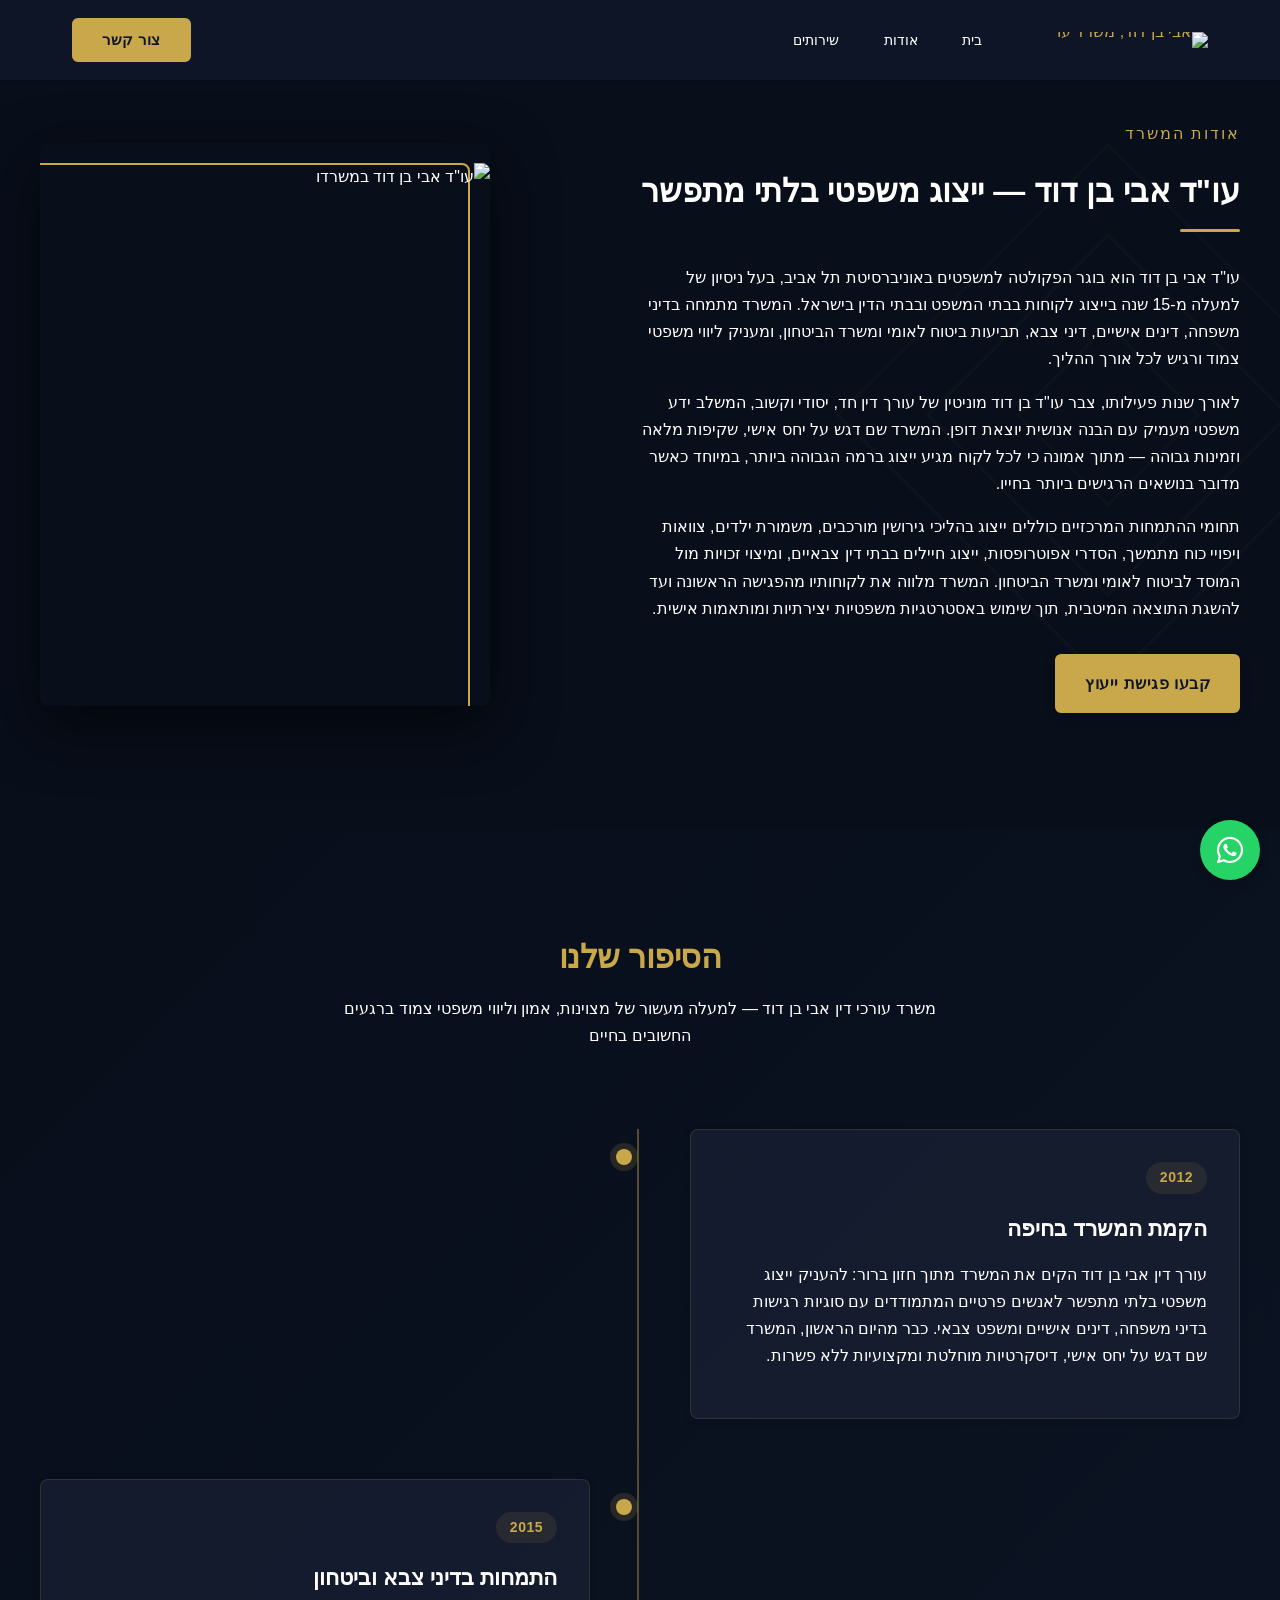
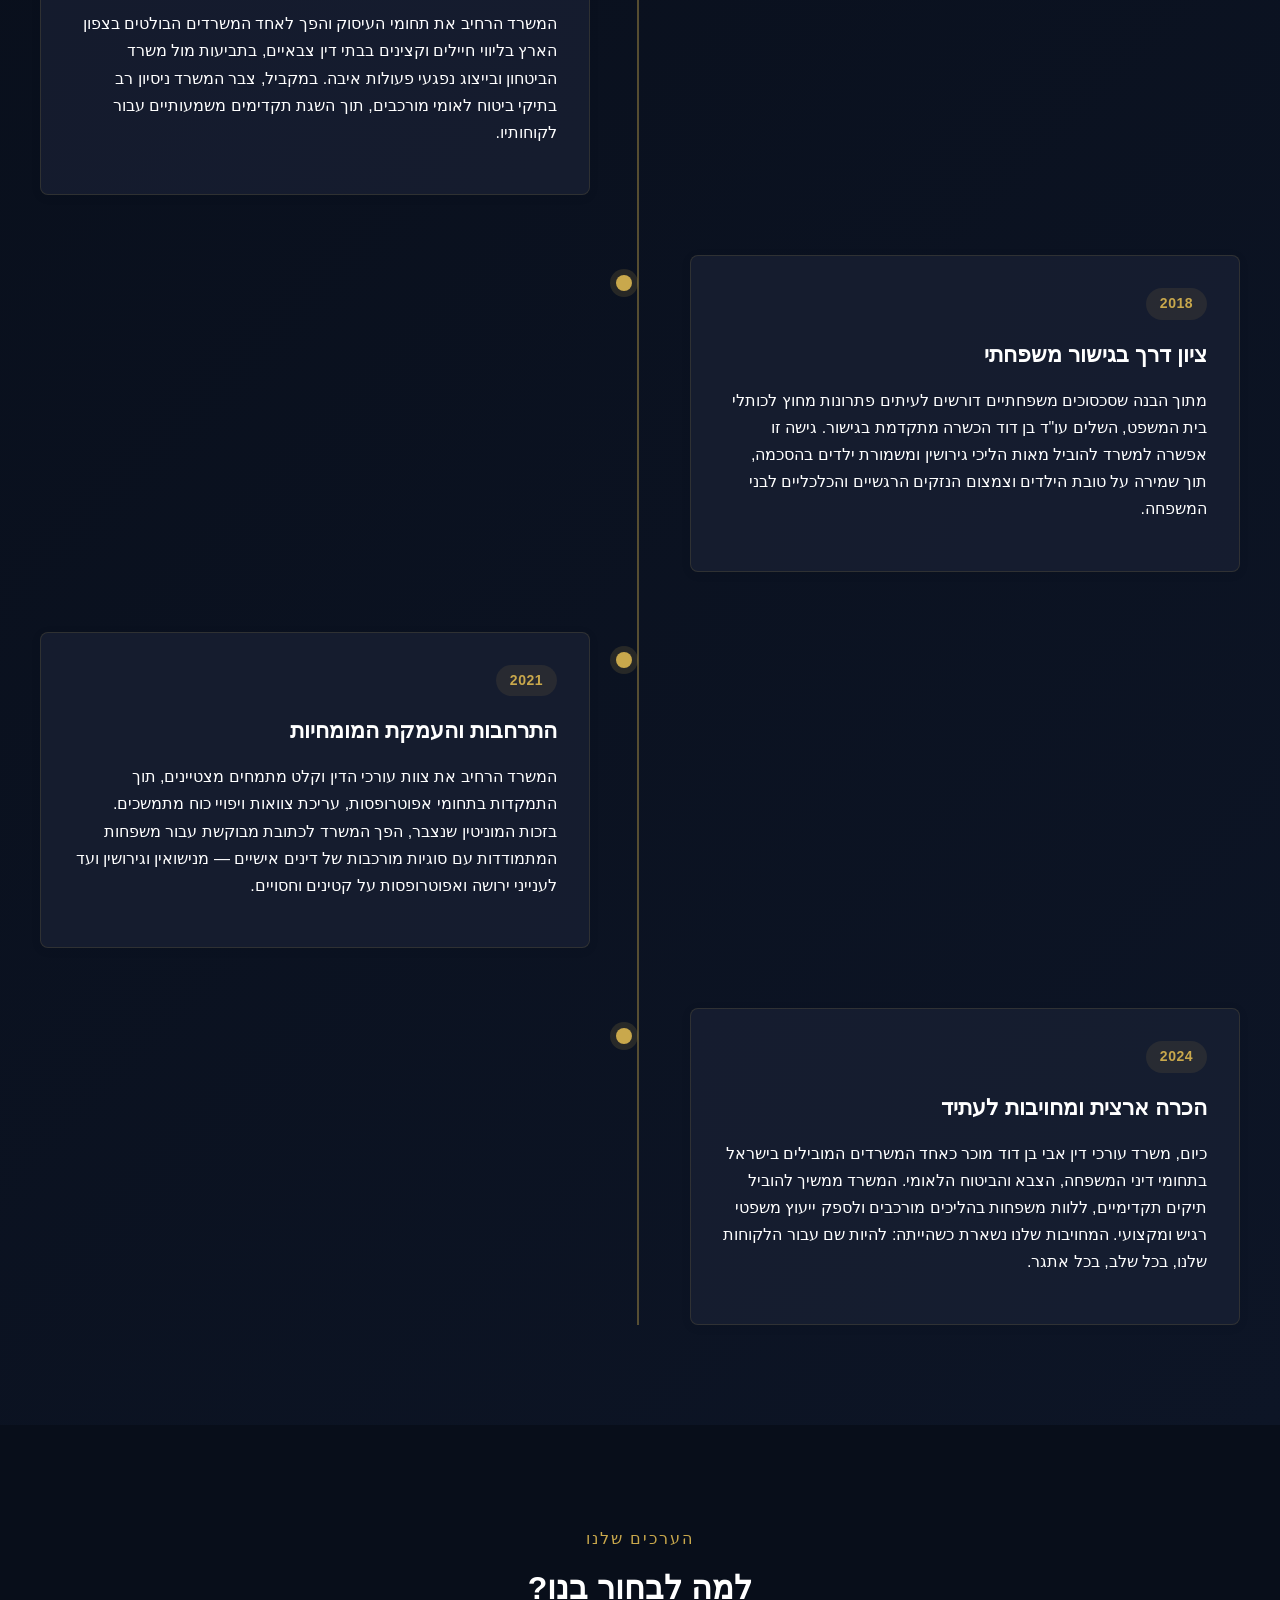
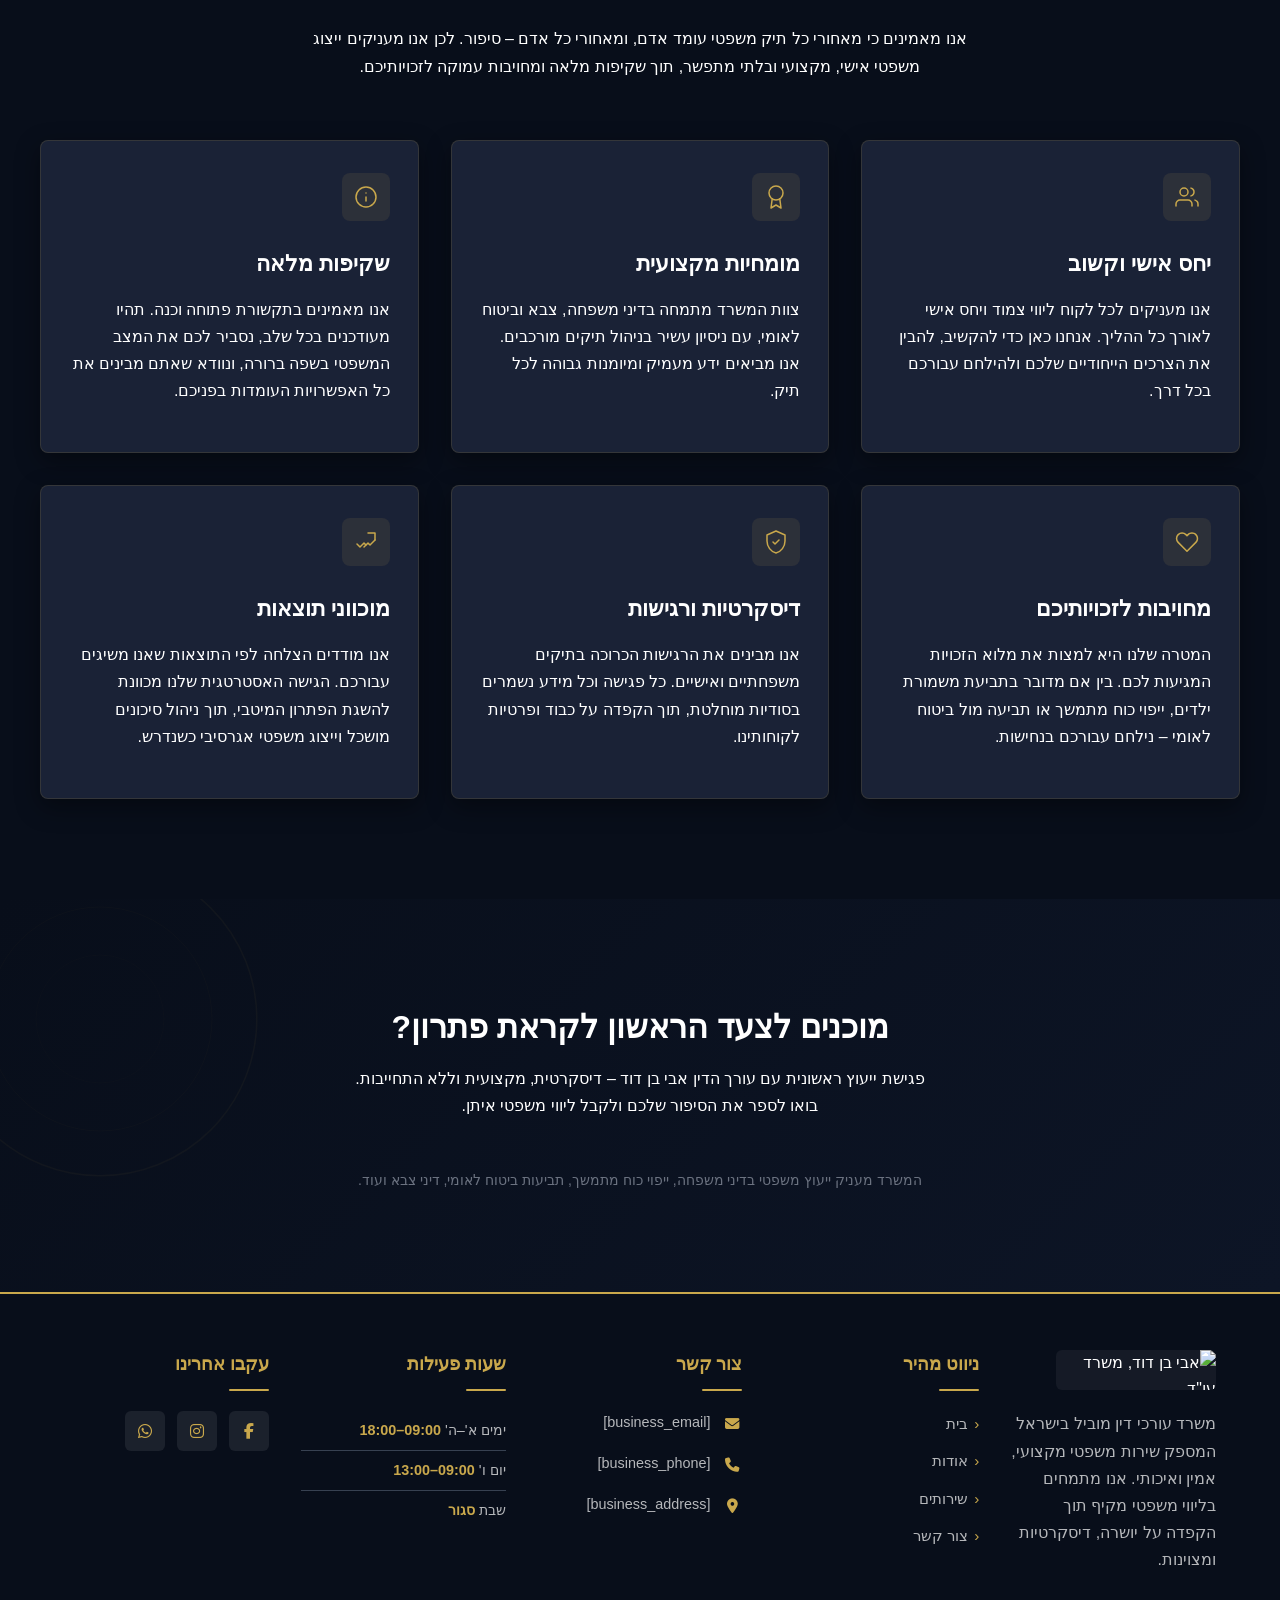
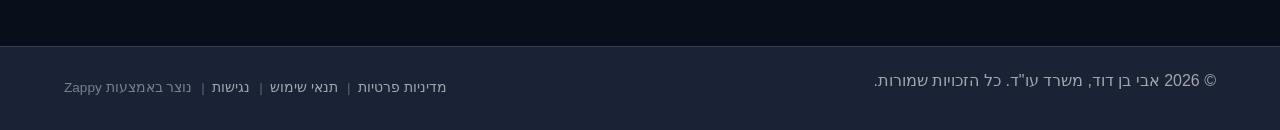
==== commit 794f52a8: "Incremental sync: 1 page(s) — update_image" ====
--- a/about.html
+++ b/about.html
@@ -238,7 +238,7 @@
   <link rel="stylesheet" href="https://cdnjs.cloudflare.com/ajax/libs/font-awesome/6.4.0/css/all.min.css">
   <link rel="stylesheet" href="https://fonts.googleapis.com/css2?family=Heebo:wght@400;500;600;700&amp;display=swap">
   <link rel="preconnect" href="https://fonts.googleapis.com">
-  <link rel="preconnect" href="https://fonts.gstatic.com" crossorigin>
+  <link rel="preconnect" href="https://fonts.gstatic.com" crossorigin="">
   <style>
     .skip-link { position: absolute; top: 0; left: 0; transform: translateY(-200%); padding: 12px 18px; background: var(--bg-dark, #1a1a1a); color: var(--text-light, #fff); font-weight: 600; border-radius: 0 0 8px 0; z-index: 10000; }
     .skip-link:focus { transform: none; outline: 2px solid var(--ring, #fff); outline-offset: 2px; }
@@ -355,22 +355,22 @@
   <nav class="navbar" dir="rtl">
   <button class="mobile-toggle" id="mobileToggle" aria-label="Menu">
     <svg class="hamburger-icon" width="24" height="24" viewBox="0 0 24 24" fill="none">
-      <path d="M3 12h18M3 6h18M3 18h18" stroke="currentColor" stroke-width="2" stroke-linecap="round"/>
+      <path d="M3 12h18M3 6h18M3 18h18" stroke="currentColor" stroke-width="2" stroke-linecap="round"></path>
     </svg>
     <svg class="close-icon" width="24" height="24" viewBox="0 0 24 24" fill="none" style="display: none;">
-      <path d="M18 6L6 18M6 6l12 12" stroke="currentColor" stroke-width="2" stroke-linecap="round"/>
+      <path d="M18 6L6 18M6 6l12 12" stroke="currentColor" stroke-width="2" stroke-linecap="round"></path>
     </svg>
   </button>
   
   <button class="phone-header-btn" data-phone="[business_phone]" aria-label="Call">
     <svg width="20" height="20" viewBox="0 0 24 24" fill="currentColor">
-      <path d="M22 16.92v3a2 2 0 0 1-2.18 2 19.79 19.79 0 0 1-8.63-3.07 19.5 19.5 0 0 1-6-6 19.79 19.79 0 0 1-3.07-8.67A2 2 0 0 1 4.11 2h3a2 2 0 0 1 2 1.72 12.84 12.84 0 0 0 .7 2.81 2 2 0 0 1-.45 2.11L8.09 9.91a16 16 0 0 0 6 6l1.27-1.27a2 2 0 0 1 2.11-.45 12.84 12.84 0 0 0 2.81.7A2 2 0 0 1 22 16.92z"/>
+      <path d="M22 16.92v3a2 2 0 0 1-2.18 2 19.79 19.79 0 0 1-8.63-3.07 19.5 19.5 0 0 1-6-6 19.79 19.79 0 0 1-3.07-8.67A2 2 0 0 1 4.11 2h3a2 2 0 0 1 2 1.72 12.84 12.84 0 0 0 .7 2.81 2 2 0 0 1-.45 2.11L8.09 9.91a16 16 0 0 0 6 6l1.27-1.27a2 2 0 0 1 2.11-.45 12.84 12.84 0 0 0 2.81.7A2 2 0 0 1 22 16.92z"></path>
     </svg>
   </button>
 
   <div class="nav-container">
     <div class="nav-right-group"><div class="nav-brand">
-      <a href="/" class="logo-link"><img class="logo" src="/assets/site-------image-1.webp" alt="אבי בן דוד, משרד עו" ד"></a>
+      <a href="/" class="logo-link"><img class="logo" src="/assets/site-------image-1.webp" alt="אבי בן דוד, משרד עו" ד"=""></a>
     </div><ul class="nav-menu" id="navMenu"><li><a href="/">בית</a></li><li><a href="/about">אודות</a></li><li><a href="/services">שירותים</a></li><li class="mobile-contact-link nav-cta-mobile-item"><a href="/contact" class="nav-cta-btn">צור קשר</a></li></ul></div>
     
     
@@ -838,7 +838,7 @@
 </script>
   
   <main id="main">
-    <section class="about-about-section" data-layout-spec="אודות-about" dir="rtl">
+    <section class="about-about-section" data-layout-spec="אודות-about" dir="rtl" id="about-about-section">
   <div class="about-about-section__container">
     <!-- Text Column (Right side in RTL) -->
     <div class="about-about-section__text-col">
@@ -846,25 +846,25 @@
       <h2 class="about-about-section__headline">עו"ד אבי בן דוד — ייצוג משפטי בלתי מתפשר</h2>
       <div class="about-about-section__divider"></div>
       
-      <p class="about-about-section__bio">
+      <p class="about-about-section__bio" style="color: rgb(255, 255, 255) !important;">
         עו"ד אבי בן דוד הוא בוגר הפקולטה למשפטים באוניברסיטת תל אביב, בעל ניסיון של למעלה מ-15 שנה בייצוג לקוחות בבתי המשפט ובבתי הדין בישראל. המשרד מתמחה בדיני משפחה, דינים אישיים, דיני צבא, תביעות ביטוח לאומי ומשרד הביטחון, ומעניק ליווי משפטי צמוד ורגיש לכל אורך ההליך.
       </p>
       
-      <p class="about-about-section__bio">
+      <p class="about-about-section__bio" style="color: rgb(255, 255, 255) !important;">
         לאורך שנות פעילותו, צבר עו"ד בן דוד מוניטין של עורך דין חד, יסודי וקשוב, המשלב ידע משפטי מעמיק עם הבנה אנושית יוצאת דופן. המשרד שם דגש על יחס אישי, שקיפות מלאה וזמינות גבוהה — מתוך אמונה כי לכל לקוח מגיע ייצוג ברמה הגבוהה ביותר, במיוחד כאשר מדובר בנושאים הרגישים ביותר בחייו.
       </p>
 
-      <p class="about-about-section__bio">
+      <p class="about-about-section__bio" style="color: rgb(255, 255, 255) !important;">
         תחומי ההתמחות המרכזיים כוללים ייצוג בהליכי גירושין מורכבים, משמורת ילדים, צוואות ויפויי כוח מתמשך, הסדרי אפוטרופסות, ייצוג חיילים בבתי דין צבאיים, ומיצוי זכויות מול המוסד לביטוח לאומי ומשרד הביטחון. המשרד מלווה את לקוחותיו מהפגישה הראשונה ועד להשגת התוצאה המיטבית, תוך שימוש באסטרטגיות משפטיות יצירתיות ומותאמות אישית.
       </p>
 
-      <a href="/contact" class="about-about-section__cta">קבעו פגישת ייעוץ</a>
-    </div>
+      <p class="zappy-editable"><a href="/contact" class="about-about-section__cta">קבעו פגישת ייעוץ</a>
+    </p></div>
 
     <!-- Image Column (Left side in RTL) -->
     <div class="about-about-section__image-col">
       <div class="about-about-section__image-frame">
-        <img loading="eager" fetchpriority="high" data-placeholder="about-about-inline-tile-1" data-context="Attorney Avi Ben David in a dark navy suit, standing in a modern law office with bookshelves and city view. Composition: Half-body portrait, eye-level. Framing: Occupies END half of two-column layout. Background: Modern law office interior. Treatment: none" data-treatment="none" data-dominant-color="#2a3a52" data-aspect-ratio="4:5" alt="עו&quot;ד אבי בן דוד במשרדו" width="600" height="750" src="/assets/site-about-about-inline-tile-1.webp" class="about-about-section__portrait">
+        <img fetchpriority="high" data-placeholder="about-about-inline-tile-1" data-context="Attorney Avi Ben David in a dark navy suit, standing in a modern law office with bookshelves and city view. Composition: Half-body portrait, eye-level. Framing: Occupies END half of two-column layout. Background: Modern law office interior. Treatment: none" data-treatment="none" data-dominant-color="#2a3a52" data-aspect-ratio="4:5" alt="עו&quot;ד אבי בן דוד במשרדו" width="600" height="750" src="/assets/legal-services-gallery-upload-1782462467785-57km7c.webp" class="about-about-section__portrait" data-element-type="image" data-element-id="img-1782462430032-zzm6mpzmx" style="object-position: 50% 50% !important; object-fit: contain; width: auto; height: auto; max-width: 600px; display: block; border-radius: 8px; margin-top: 20px; margin-bottom: 20px; margin-right: auto !important; margin-left: auto !important;" data-zappy-object-position="50% 50%" data-zappy-zoom="1">
         <!-- Decorative Gold Accent -->
         <div class="about-about-section__accent-box" aria-hidden="true"></div>
       </div>
@@ -874,9 +874,9 @@
   <!-- Decorative background motif -->
   <div class="about-about-section__bg-motif" aria-hidden="true">
     <svg viewBox="0 0 200 200" xmlns="http://www.w3.org/2000/svg" fill="none" stroke="currentColor" stroke-width="1" opacity="0.03">
-      <path d="M100 10 L190 100 L100 190 L10 100 Z"/>
-      <path d="M100 40 L160 100 L100 160 L40 100 Z"/>
-      <path d="M100 70 L130 100 L100 130 L70 100 Z"/>
+      <path d="M100 10 L190 100 L100 190 L10 100 Z"></path>
+      <path d="M100 40 L160 100 L100 160 L40 100 Z"></path>
+      <path d="M100 70 L130 100 L100 130 L70 100 Z"></path>
     </svg>
   </div>
 </section>
@@ -960,10 +960,10 @@
       <article class="about-features-card">
         <div class="about-features-card-icon">
           <svg data-element-type="icon" data-icon-type="svg" viewBox="0 0 24 24" fill="none" xmlns="http://www.w3.org/2000/svg">
-            <path d="M17 21V19C17 17.9391 16.5786 16.9217 15.8284 16.1716C15.0783 15.4214 14.0609 15 13 15H5C3.93913 15 2.92172 15.4214 2.17157 16.1716C1.42143 16.9217 1 17.9391 1 19V21" stroke="currentColor" stroke-width="1.5" stroke-linecap="round" stroke-linejoin="round"/>
-            <path d="M9 11C11.2091 11 13 9.20914 13 7C13 4.79086 11.2091 3 9 3C6.79086 3 5 4.79086 5 7C5 9.20914 6.79086 11 9 11Z" stroke="currentColor" stroke-width="1.5" stroke-linecap="round" stroke-linejoin="round"/>
-            <path d="M23 21V19C22.9993 18.1137 22.7044 17.2528 22.1614 16.5523C21.6184 15.8519 20.8581 15.3516 20 15.13" stroke="currentColor" stroke-width="1.5" stroke-linecap="round" stroke-linejoin="round"/>
-            <path d="M16 3.13C16.8604 3.35031 17.623 3.85071 18.1676 4.55232C18.7122 5.25392 19.0078 6.11683 19.0078 7.005C19.0078 7.89318 18.7122 8.75608 18.1676 9.45769C17.623 10.1593 16.8604 10.6597 16 10.88" stroke="currentColor" stroke-width="1.5" stroke-linecap="round" stroke-linejoin="round"/>
+            <path d="M17 21V19C17 17.9391 16.5786 16.9217 15.8284 16.1716C15.0783 15.4214 14.0609 15 13 15H5C3.93913 15 2.92172 15.4214 2.17157 16.1716C1.42143 16.9217 1 17.9391 1 19V21" stroke="currentColor" stroke-width="1.5" stroke-linecap="round" stroke-linejoin="round"></path>
+            <path d="M9 11C11.2091 11 13 9.20914 13 7C13 4.79086 11.2091 3 9 3C6.79086 3 5 4.79086 5 7C5 9.20914 6.79086 11 9 11Z" stroke="currentColor" stroke-width="1.5" stroke-linecap="round" stroke-linejoin="round"></path>
+            <path d="M23 21V19C22.9993 18.1137 22.7044 17.2528 22.1614 16.5523C21.6184 15.8519 20.8581 15.3516 20 15.13" stroke="currentColor" stroke-width="1.5" stroke-linecap="round" stroke-linejoin="round"></path>
+            <path d="M16 3.13C16.8604 3.35031 17.623 3.85071 18.1676 4.55232C18.7122 5.25392 19.0078 6.11683 19.0078 7.005C19.0078 7.89318 18.7122 8.75608 18.1676 9.45769C17.623 10.1593 16.8604 10.6597 16 10.88" stroke="currentColor" stroke-width="1.5" stroke-linecap="round" stroke-linejoin="round"></path>
           </svg>
         </div>
         <h3 class="about-features-card-title">יחס אישי וקשוב</h3>
@@ -974,8 +974,8 @@
       <article class="about-features-card">
         <div class="about-features-card-icon">
           <svg data-element-type="icon" data-icon-type="svg" viewBox="0 0 24 24" fill="none" xmlns="http://www.w3.org/2000/svg">
-            <path d="M12 15C15.866 15 19 11.866 19 8C19 4.13401 15.866 1 12 1C8.13401 1 5 4.13401 5 8C5 11.866 8.13401 15 12 15Z" stroke="currentColor" stroke-width="1.5" stroke-linecap="round" stroke-linejoin="round"/>
-            <path d="M8.21 13.89L7 23L12 20L17 23L15.79 13.88" stroke="currentColor" stroke-width="1.5" stroke-linecap="round" stroke-linejoin="round"/>
+            <path d="M12 15C15.866 15 19 11.866 19 8C19 4.13401 15.866 1 12 1C8.13401 1 5 4.13401 5 8C5 11.866 8.13401 15 12 15Z" stroke="currentColor" stroke-width="1.5" stroke-linecap="round" stroke-linejoin="round"></path>
+            <path d="M8.21 13.89L7 23L12 20L17 23L15.79 13.88" stroke="currentColor" stroke-width="1.5" stroke-linecap="round" stroke-linejoin="round"></path>
           </svg>
         </div>
         <h3 class="about-features-card-title">מומחיות מקצועית</h3>
@@ -986,9 +986,9 @@
       <article class="about-features-card">
         <div class="about-features-card-icon">
           <svg data-element-type="icon" data-icon-type="svg" viewBox="0 0 24 24" fill="none" xmlns="http://www.w3.org/2000/svg">
-            <path d="M12 22C17.5228 22 22 17.5228 22 12C22 6.47715 17.5228 2 12 2C6.47715 2 2 6.47715 2 12C2 17.5228 6.47715 22 12 22Z" stroke="currentColor" stroke-width="1.5" stroke-linecap="round" stroke-linejoin="round"/>
-            <path d="M12 16V12" stroke="currentColor" stroke-width="1.5" stroke-linecap="round" stroke-linejoin="round"/>
-            <path d="M12 8H12.01" stroke="currentColor" stroke-width="1.5" stroke-linecap="round" stroke-linejoin="round"/>
+            <path d="M12 22C17.5228 22 22 17.5228 22 12C22 6.47715 17.5228 2 12 2C6.47715 2 2 6.47715 2 12C2 17.5228 6.47715 22 12 22Z" stroke="currentColor" stroke-width="1.5" stroke-linecap="round" stroke-linejoin="round"></path>
+            <path d="M12 16V12" stroke="currentColor" stroke-width="1.5" stroke-linecap="round" stroke-linejoin="round"></path>
+            <path d="M12 8H12.01" stroke="currentColor" stroke-width="1.5" stroke-linecap="round" stroke-linejoin="round"></path>
           </svg>
         </div>
         <h3 class="about-features-card-title">שקיפות מלאה</h3>
@@ -999,7 +999,7 @@
       <article class="about-features-card">
         <div class="about-features-card-icon">
           <svg data-element-type="icon" data-icon-type="svg" viewBox="0 0 24 24" fill="none" xmlns="http://www.w3.org/2000/svg">
-            <path d="M20.84 4.61C20.3292 4.099 19.7228 3.69364 19.0554 3.41708C18.3879 3.14052 17.6725 2.99817 16.95 2.99817C16.2275 2.99817 15.5121 3.14052 14.8446 3.41708C14.1772 3.69364 13.5708 4.099 13.06 4.61L12 5.67L10.94 4.61C9.9083 3.57831 8.50903 2.99871 7.05 2.99871C5.59096 2.99871 4.19169 3.57831 3.16 4.61C2.12831 5.64169 1.54871 7.04097 1.54871 8.5C1.54871 9.95903 2.12831 11.3583 3.16 12.39L12 21.23L20.84 12.39C21.351 11.8792 21.7564 11.2728 22.0329 10.6054C22.3095 9.93789 22.4518 9.22248 22.4518 8.5C22.4518 7.77752 22.3095 7.06211 22.0329 6.39464C21.7564 5.72718 21.351 5.12075 20.84 4.61V4.61Z" stroke="currentColor" stroke-width="1.5" stroke-linecap="round" stroke-linejoin="round"/>
+            <path d="M20.84 4.61C20.3292 4.099 19.7228 3.69364 19.0554 3.41708C18.3879 3.14052 17.6725 2.99817 16.95 2.99817C16.2275 2.99817 15.5121 3.14052 14.8446 3.41708C14.1772 3.69364 13.5708 4.099 13.06 4.61L12 5.67L10.94 4.61C9.9083 3.57831 8.50903 2.99871 7.05 2.99871C5.59096 2.99871 4.19169 3.57831 3.16 4.61C2.12831 5.64169 1.54871 7.04097 1.54871 8.5C1.54871 9.95903 2.12831 11.3583 3.16 12.39L12 21.23L20.84 12.39C21.351 11.8792 21.7564 11.2728 22.0329 10.6054C22.3095 9.93789 22.4518 9.22248 22.4518 8.5C22.4518 7.77752 22.3095 7.06211 22.0329 6.39464C21.7564 5.72718 21.351 5.12075 20.84 4.61V4.61Z" stroke="currentColor" stroke-width="1.5" stroke-linecap="round" stroke-linejoin="round"></path>
           </svg>
         </div>
         <h3 class="about-features-card-title">מחויבות לזכויותיכם</h3>
@@ -1010,8 +1010,8 @@
       <article class="about-features-card">
         <div class="about-features-card-icon">
           <svg data-element-type="icon" data-icon-type="svg" viewBox="0 0 24 24" fill="none" xmlns="http://www.w3.org/2000/svg">
-            <path d="M12 1L3 5V11C3 16.55 6.84 21.74 12 23C17.16 21.74 21 16.55 21 11V5L12 1Z" stroke="currentColor" stroke-width="1.5" stroke-linecap="round" stroke-linejoin="round"/>
-            <path d="M9 12L11 14L15 10" stroke="currentColor" stroke-width="1.5" stroke-linecap="round" stroke-linejoin="round"/>
+            <path d="M12 1L3 5V11C3 16.55 6.84 21.74 12 23C17.16 21.74 21 16.55 21 11V5L12 1Z" stroke="currentColor" stroke-width="1.5" stroke-linecap="round" stroke-linejoin="round"></path>
+            <path d="M9 12L11 14L15 10" stroke="currentColor" stroke-width="1.5" stroke-linecap="round" stroke-linejoin="round"></path>
           </svg>
         </div>
         <h3 class="about-features-card-title">דיסקרטיות ורגישות</h3>
@@ -1022,9 +1022,9 @@
       <article class="about-features-card">
         <div class="about-features-card-icon">
           <svg data-element-type="icon" data-icon-type="svg" viewBox="0 0 24 24" fill="none" xmlns="http://www.w3.org/2000/svg">
-            <path d="M12 15L10 13L6 17L3 14" stroke="currentColor" stroke-width="1.5" stroke-linecap="round" stroke-linejoin="round"/>
-            <path d="M21 10L16 15L14 13L10 17" stroke="currentColor" stroke-width="1.5" stroke-linecap="round" stroke-linejoin="round"/>
-            <path d="M14 3H21V10" stroke="currentColor" stroke-width="1.5" stroke-linecap="round" stroke-linejoin="round"/>
+            <path d="M12 15L10 13L6 17L3 14" stroke="currentColor" stroke-width="1.5" stroke-linecap="round" stroke-linejoin="round"></path>
+            <path d="M21 10L16 15L14 13L10 17" stroke="currentColor" stroke-width="1.5" stroke-linecap="round" stroke-linejoin="round"></path>
+            <path d="M14 3H21V10" stroke="currentColor" stroke-width="1.5" stroke-linecap="round" stroke-linejoin="round"></path>
           </svg>
         </div>
         <h3 class="about-features-card-title">מוכווני תוצאות</h3>
@@ -1051,9 +1051,9 @@
   </div>
   <div class="about-final-cta-section__decoration" aria-hidden="true">
     <svg xmlns="http://www.w3.org/2000/svg" viewBox="0 0 200 200" fill="none">
-      <circle cx="100" cy="100" r="98" stroke="var(--primary)" stroke-width="1" opacity="0.08"/>
-      <circle cx="100" cy="100" r="70" stroke="var(--primary)" stroke-width="0.5" opacity="0.06"/>
-      <circle cx="100" cy="100" r="40" stroke="var(--primary)" stroke-width="0.5" opacity="0.04"/>
+      <circle cx="100" cy="100" r="98" stroke="var(--primary)" stroke-width="1" opacity="0.08"></circle>
+      <circle cx="100" cy="100" r="70" stroke="var(--primary)" stroke-width="0.5" opacity="0.06"></circle>
+      <circle cx="100" cy="100" r="40" stroke="var(--primary)" stroke-width="0.5" opacity="0.04"></circle>
     </svg>
   </div>
 </section>
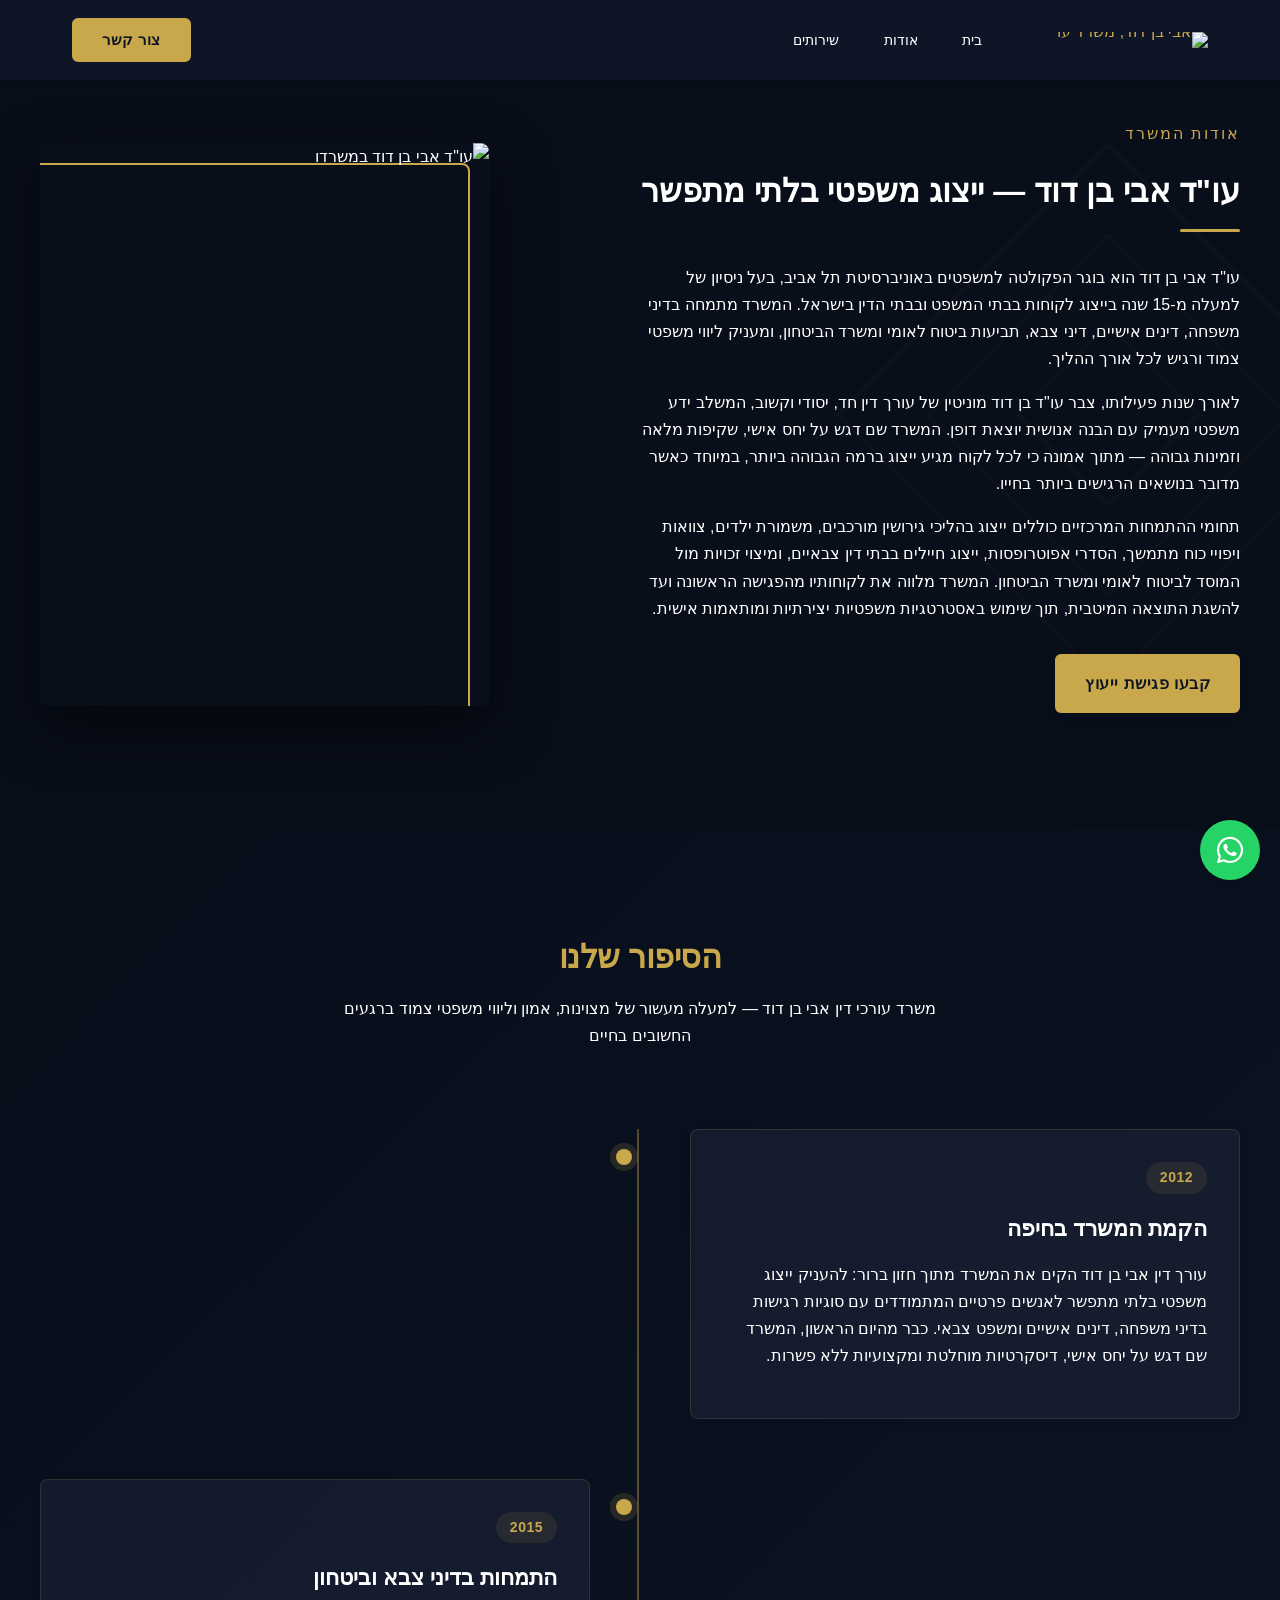
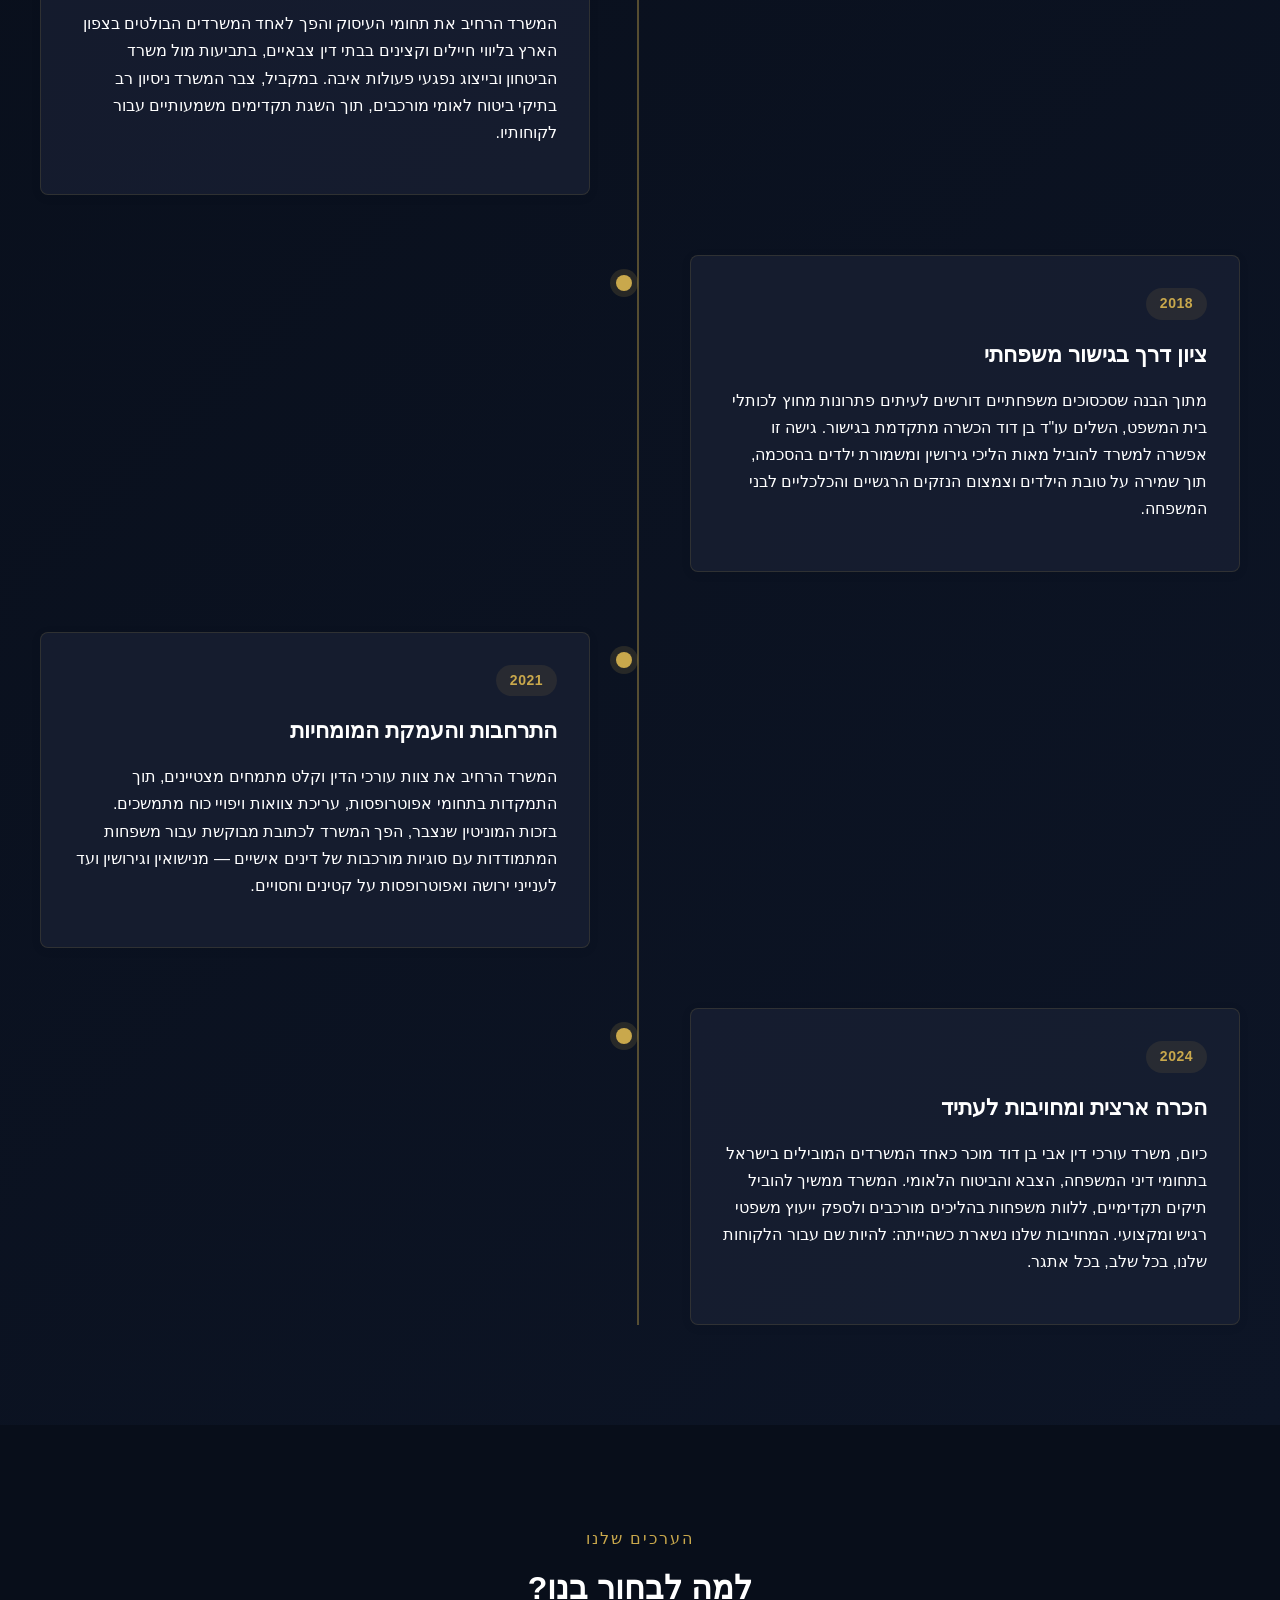
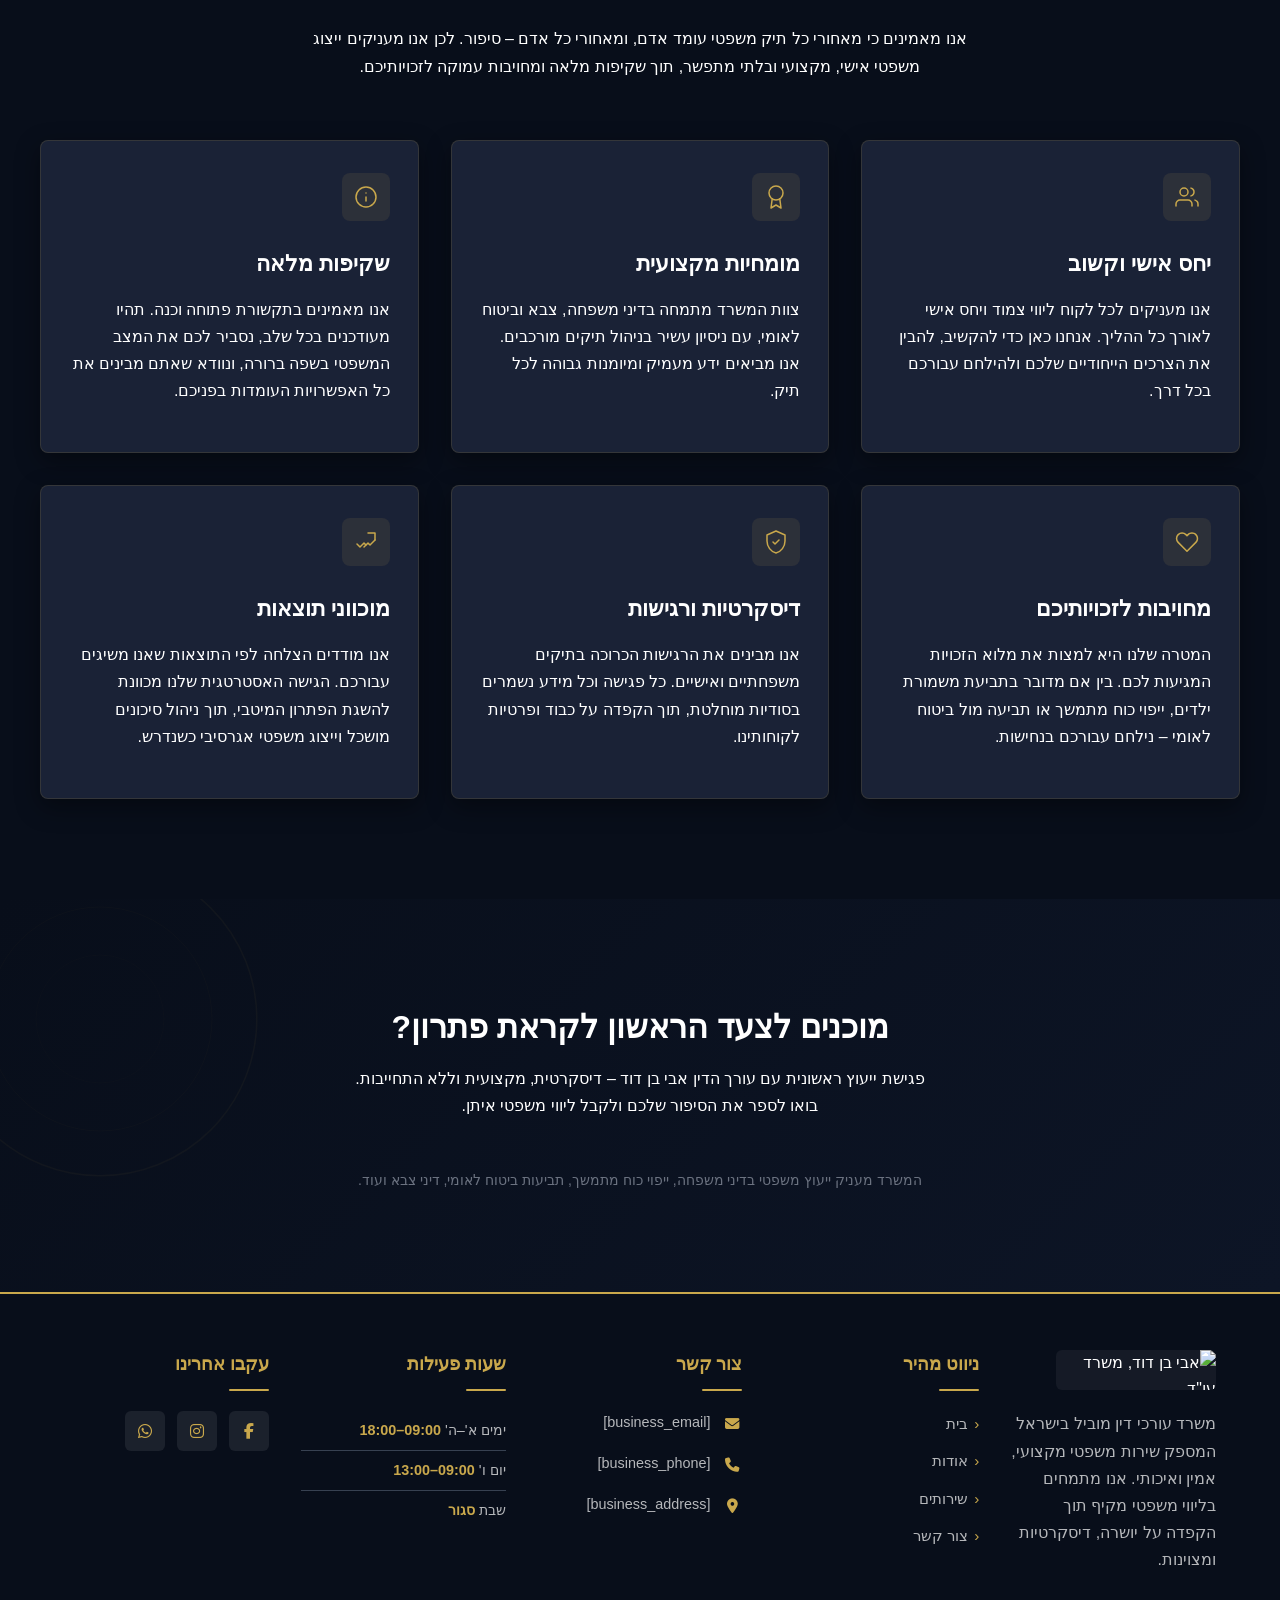
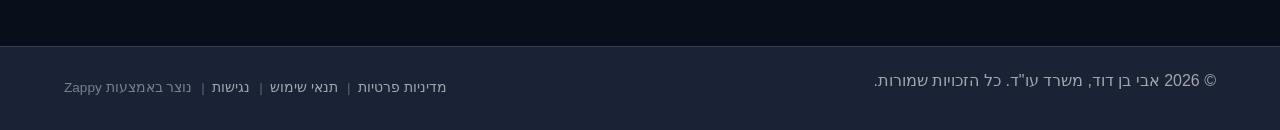
==== commit 96a6f6fb: "Incremental sync: 1 page(s) — update_element" ====
--- a/about.html
+++ b/about.html
@@ -864,7 +864,7 @@
     <!-- Image Column (Left side in RTL) -->
     <div class="about-about-section__image-col">
       <div class="about-about-section__image-frame">
-        <img fetchpriority="high" data-placeholder="about-about-inline-tile-1" data-context="Attorney Avi Ben David in a dark navy suit, standing in a modern law office with bookshelves and city view. Composition: Half-body portrait, eye-level. Framing: Occupies END half of two-column layout. Background: Modern law office interior. Treatment: none" data-treatment="none" data-dominant-color="#2a3a52" data-aspect-ratio="4:5" alt="עו&quot;ד אבי בן דוד במשרדו" width="600" height="750" src="/assets/legal-services-gallery-upload-1782462467785-57km7c.webp" class="about-about-section__portrait" data-element-type="image" data-element-id="img-1782462430032-zzm6mpzmx" style="object-position: 50% 50% !important; object-fit: contain; width: auto; height: auto; max-width: 600px; display: block; border-radius: 8px; margin-top: 20px; margin-bottom: 20px; margin-right: auto !important; margin-left: auto !important;" data-zappy-object-position="50% 50%" data-zappy-zoom="1">
+        <div data-zappy-zoom-wrapper="true" data-element-id="img-1782462430032-zzm6mpzmx" data-element-type="image" data-zappy-zoom-wrapper-width="448px" data-zappy-zoom-wrapper-height="448px" data-zappy-zoom-wrapper-width-mode="px" data-zappy-zoom-wrapper-align="center" style="position: relative !important; overflow: hidden !important; width: 448px !important; max-width: 100% !important; margin-left: auto !important; margin-right: auto !important; height: 448px !important; display: block !important;" data-zappy-zoom-clip="true" data-zappy-wrapper-margins-applied="true" class="zappy-resizable-hover"><img fetchpriority="high" data-placeholder="about-about-inline-tile-1" data-context="Attorney Avi Ben David in a dark navy suit, standing in a modern law office with bookshelves and city view. Composition: Half-body portrait, eye-level. Framing: Occupies END half of two-column layout. Background: Modern law office interior. Treatment: none" data-treatment="none" data-dominant-color="#2a3a52" data-aspect-ratio="4:5" alt="עו&quot;ד אבי בן דוד במשרדו" width="600" height="750" src="/assets/legal-services-gallery-upload-1782462467785-57km7c.webp" class="about-about-section__portrait" data-element-type="image" data-element-id="img-1782462430032-zzm6mpzmx" style="object-position: 50% 50% !important; border-radius: 8px; object-fit: cover !important; width: 100% !important; height: 100% !important; max-width: none !important; display: block !important; margin: 0px !important; position: absolute !important; left: 0% !important; top: 0% !important; max-height: none !important;" data-zappy-object-position="50% 50%" data-zappy-zoom="1"></div>
         <!-- Decorative Gold Accent -->
         <div class="about-about-section__accent-box" aria-hidden="true"></div>
       </div>
@@ -1190,5 +1190,147 @@
       }, 500);
     })();
     </script>
+
+    <script>
+    (function(){
+      var _applied=false;
+      function _isHeroBg(w){var img=w.querySelector('img');if(img&&(img.getAttribute('data-hero-bg')==='true'||img.getAttribute('data-hero-background')==='true'))return true;var p=(w.style.position||'').replace(/\s*!important\s*/g,'').trim();var ww=(w.style.width||'').replace(/\s*!important\s*/g,'').trim();var hh=(w.style.height||'').replace(/\s*!important\s*/g,'').trim();return p==='absolute'&&ww==='100%'&&hh==='100%';}
+      function fixDesktopWrappers(){
+        // No-op: desktop wrapper restoration is handled by ZAPPY_PUBLISHED_ZOOM_WRAPPER_RUNTIME
+        // in script.js (restoreWrapperDimensions). The old inflation logic here was expanding
+        // small wrappers (e.g. 139px logo wrappers) to their parent width, conflicting with
+        // the correct stored dimensions.
+      }
+      function _parsePos(s){var x=50,y=50;try{var m=(s||'').match(/(-?d+(?:.d+)?)%s+(-?d+(?:.d+)?)%/);if(m){x=parseFloat(m[1]);y=parseFloat(m[2]);}}catch(e){}if(!isFinite(x))x=50;if(!isFinite(y))y=50;return{x:Math.max(0,Math.min(100,x)),y:Math.max(0,Math.min(100,y))};}
+      function _coverPct(iA,cA){if(!isFinite(iA)||iA<=0||!isFinite(cA)||cA<=0)return{w:100,h:100};if(iA>=cA)return{w:(iA/cA)*100,h:100};return{w:100,h:(cA/iA)*100};}
+      function applyMobile(){
+        if(_applied)return;_applied=true;
+        document.querySelectorAll('[data-zappy-zoom-wrapper="true"]').forEach(function(w){
+          if(_isHeroBg(w))return;
+          var cw=w.style.getPropertyValue('width');
+          var _sW=parseFloat(w.getAttribute('data-zappy-zoom-wrapper-width'))||0;
+          var _sH=parseFloat(w.getAttribute('data-zappy-zoom-wrapper-height'))||0;
+          if(!cw&&!(_sW>0&&_sH>0))return;
+          if(!w._zappyDesktop)w._zappyDesktop={wStyle:w.getAttribute('style')};
+          var img=w.querySelector('img');
+          if(!img)return;
+          if(!img._zappyDesktop)img._zappyDesktop={src:img.getAttribute('src'),style:img.getAttribute('style')};
+          var mobileZoomStr=img.getAttribute('data-zappy-mobile-zoom');
+          var mobileZoom=parseFloat(mobileZoomStr);
+          var mobileSrc=img.getAttribute('data-zappy-mobile-src');
+          var mobilePos=img.getAttribute('data-zappy-mobile-object-position');
+          var parentOvf=w.parentElement?((w.parentElement.style.overflow||'')+(window.getComputedStyle(w.parentElement).overflow||'')).trim():'';
+          var inConstrainedParent=parentOvf.indexOf('hidden')!==-1||parentOvf.indexOf('clip')!==-1;
+          if(inConstrainedParent){
+            w.style.setProperty('max-width','100%','important');
+          }else{
+            w.style.setProperty('width','100%','important');
+            w.style.setProperty('max-width','100%','important');
+          }
+          if(mobileSrc)img.src=mobileSrc;
+          function _applyZoomCrop(_img,_w,_ePos,_eZoom){
+            var rect=_w.getBoundingClientRect();
+            if(!rect||!rect.width||!rect.height)return;
+            var nW=_img.naturalWidth||0,nH=_img.naturalHeight||0;
+            if(!(nW>0&&nH>0))return;
+            var iA=nW/nH,cA=rect.width/rect.height;
+            var cv=_coverPct(iA,cA);
+            var wP=100,hP=100;
+            if(_eZoom>=1){wP=cv.w*_eZoom;hP=cv.h*_eZoom;}
+            else{var t2=(_eZoom-0.5)/0.5;if(!isFinite(t2))t2=0;t2=Math.max(0,Math.min(1,t2));wP=100+t2*(cv.w-100);hP=100+t2*(cv.h-100);}
+            var p2=_parsePos(_ePos);
+            var lP=(100-wP)*(p2.x/100);
+            var tP=(100-hP)*(p2.y/100);
+            _img.style.setProperty('position','absolute','important');
+            _img.style.setProperty('left',lP+'%','important');
+            _img.style.setProperty('top',tP+'%','important');
+            _img.style.setProperty('width',wP+'%','important');
+            _img.style.setProperty('height',hP+'%','important');
+            _img.style.setProperty('max-width','none','important');
+            _img.style.setProperty('max-height','none','important');
+            _img.style.setProperty('display','block','important');
+            _img.style.setProperty('object-fit',_eZoom<1?'fill':'cover','important');
+            _img.style.setProperty('transform','none','important');
+            _img.style.setProperty('margin','0','important');
+          }
+          if(_sW>0&&_sH>0){
+            var effZoom=(isFinite(mobileZoom)&&mobileZoom>0)?mobileZoom:(parseFloat(img.getAttribute('data-zappy-zoom'))||1);
+            var effPos=mobilePos||img.getAttribute('data-zappy-object-position')||img.style.objectPosition||'50% 50%';
+            w.style.setProperty('overflow','hidden','important');
+            w.style.setProperty('position','relative','important');
+            w.style.setProperty('width','100%','important');
+            w.style.setProperty('max-width','100%','important');
+            if(_sW>0&&_sH>0){w.style.setProperty('padding-bottom','0','important');w.style.setProperty('aspect-ratio',_sW+'/'+_sH,'important');w.style.setProperty('height','auto','important');}
+            _applyZoomCrop(img,w,effPos,effZoom);
+            if(!(img.complete&&img.naturalWidth>0)){
+              (function(_i,_w2,_p,_z){_i.addEventListener('load',function _ol(){_i.removeEventListener('load',_ol);try{_applyZoomCrop(_i,_w2,_p,_z);}catch(e){}});
+              })(img,w,effPos,effZoom);
+            }
+          }else{
+            if(!inConstrainedParent)w.style.setProperty('height','auto','important');
+            img.style.setProperty('position','relative','important');
+            img.style.setProperty('width','100%','important');
+            img.style.setProperty('height','auto','important');
+            img.style.setProperty('max-width','100%','important');
+            img.style.setProperty('max-height',inConstrainedParent?'none':'400px','important');
+            img.style.setProperty('object-fit','cover','important');
+            img.style.setProperty('left','0','important');
+            img.style.setProperty('top','0','important');
+            img.style.setProperty('transform','none','important');
+          }
+        });
+        document.querySelectorAll('img[data-zappy-mobile-src],img[data-zappy-mobile-object-position],img[data-zappy-mobile-zoom]').forEach(function(img){
+          var zw=img.closest('[data-zappy-zoom-wrapper="true"]');
+          if(zw&&!_isHeroBg(zw))return;
+          if(!img._zappyDesktop)img._zappyDesktop={src:img.getAttribute('src'),style:img.getAttribute('style')};
+          var mobileSrc=img.getAttribute('data-zappy-mobile-src');
+          var mobilePos=img.getAttribute('data-zappy-mobile-object-position');
+          var mobileZoom=parseFloat(img.getAttribute('data-zappy-mobile-zoom'));
+          if(mobileSrc)img.src=mobileSrc;
+          if(mobilePos)img.style.setProperty('object-position',mobilePos,'important');
+          if(mobileZoom>1){
+            img.style.setProperty('transform','scale('+mobileZoom+')','important');
+            img.style.setProperty('transform-origin',mobilePos||'50% 50%','important');
+            var p=img.parentElement;
+            if(p)p.style.setProperty('overflow','hidden','important');
+          }
+        });
+      }
+      function revertDesktop(){
+        if(!_applied)return;_applied=false;
+        document.querySelectorAll('[data-zappy-zoom-wrapper="true"]').forEach(function(w){
+          if(w._zappyDesktop&&w._zappyDesktop.wStyle!=null){w.setAttribute('style',w._zappyDesktop.wStyle);}
+          var img=w.querySelector('img');
+          if(img&&img._zappyDesktop){
+            if(img._zappyDesktop.src!=null)img.setAttribute('src',img._zappyDesktop.src);
+            if(img._zappyDesktop.style!=null)img.setAttribute('style',img._zappyDesktop.style);
+            else img.removeAttribute('style');
+          }
+        });
+        document.querySelectorAll('img[data-zappy-mobile-src],img[data-zappy-mobile-object-position],img[data-zappy-mobile-zoom]').forEach(function(img){
+          var zw=img.closest('[data-zappy-zoom-wrapper="true"]');
+          if(zw&&!_isHeroBg(zw))return;
+          if(img._zappyDesktop){
+            if(img._zappyDesktop.src!=null)img.setAttribute('src',img._zappyDesktop.src);
+            if(img._zappyDesktop.style!=null)img.setAttribute('style',img._zappyDesktop.style);
+            else img.removeAttribute('style');
+          }
+        });
+        _fixHeroBgWrappers();
+        fixDesktopWrappers();
+      }
+      function _fixHeroBgWrappers(){var isMob=window.innerWidth<=768;document.querySelectorAll('[data-zappy-zoom-wrapper="true"]').forEach(function(w){if(!_isHeroBg(w))return;w.style.setProperty('position','absolute','important');w.style.setProperty('top','0','important');w.style.setProperty('left','0','important');w.style.setProperty('width','100%','important');w.style.setProperty('height','100%','important');w.style.setProperty('max-width','none','important');w.style.setProperty('overflow','hidden','important');w.setAttribute('data-zappy-zoom-wrapper-width-mode','full');var img=w.querySelector('img');if(img){img.style.setProperty('width','100%','important');img.style.setProperty('height','100%','important');img.style.setProperty('object-fit','cover','important');img.style.setProperty('position','relative','important');img.style.setProperty('top','0','important');img.style.setProperty('left','0','important');img.style.setProperty('max-width','none','important');img.style.setProperty('max-height','none','important');img.style.setProperty('display','block','important');if(isMob){var mSrc=img.getAttribute('data-zappy-mobile-src');var mPos=img.getAttribute('data-zappy-mobile-object-position');var mZoom=parseFloat(img.getAttribute('data-zappy-mobile-zoom'));if(mSrc){if(!img._zappyDesktop)img._zappyDesktop={src:img.getAttribute('src'),style:img.getAttribute('style')};img.src=mSrc;}if(mPos)img.style.setProperty('object-position',mPos,'important');if(mZoom>1){img.style.setProperty('transform','scale('+mZoom+')','important');img.style.setProperty('transform-origin',mPos||'50% 50%','important');}}}});}
+      function init(){
+        _fixHeroBgWrappers();
+        var mq=window.matchMedia('(max-width:768px)');
+        function onChange(e){if(e.matches)applyMobile();else revertDesktop();}
+        if(mq.matches)applyMobile();
+        else fixDesktopWrappers();
+        try{mq.addEventListener('change',onChange);}catch(e){mq.addListener(onChange);}
+      }
+      if(document.readyState==='loading')document.addEventListener('DOMContentLoaded',init);
+      else setTimeout(init,50);
+    })();
+    </script>
 </body>
 </html>
